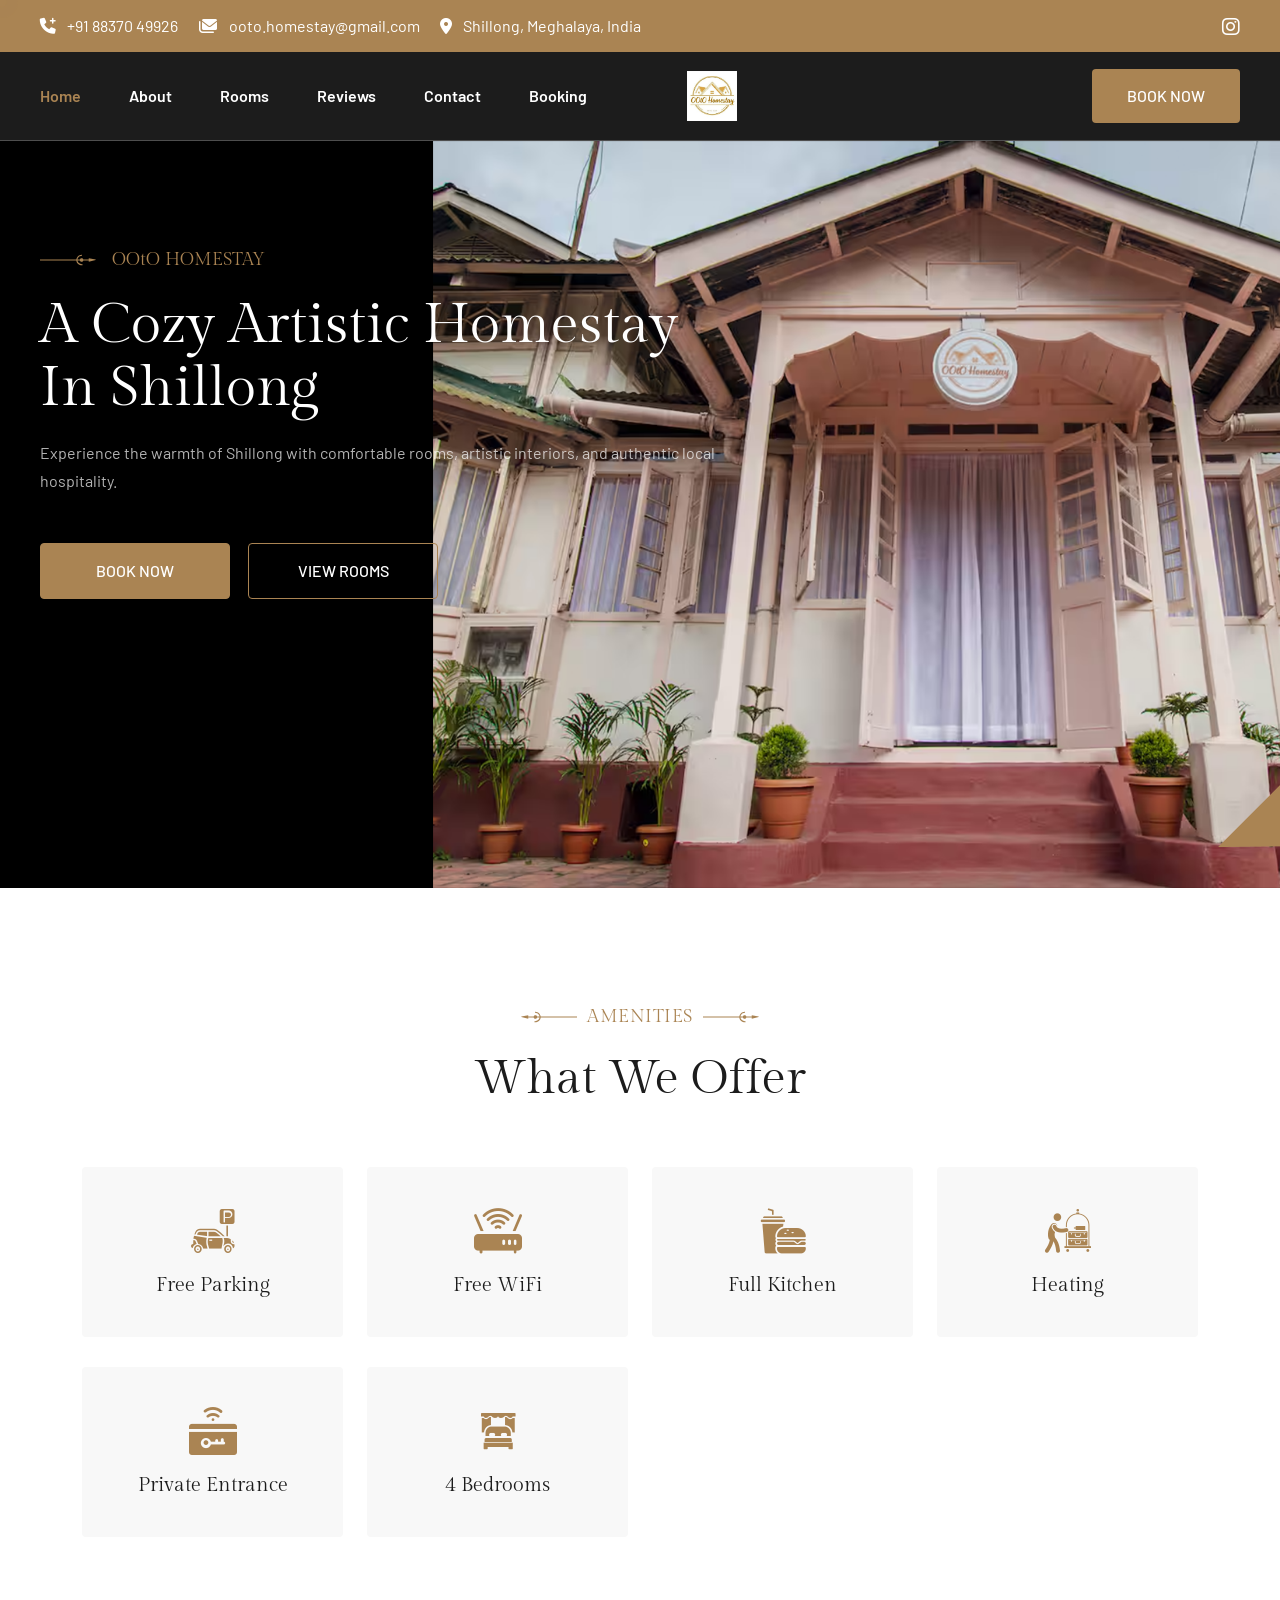
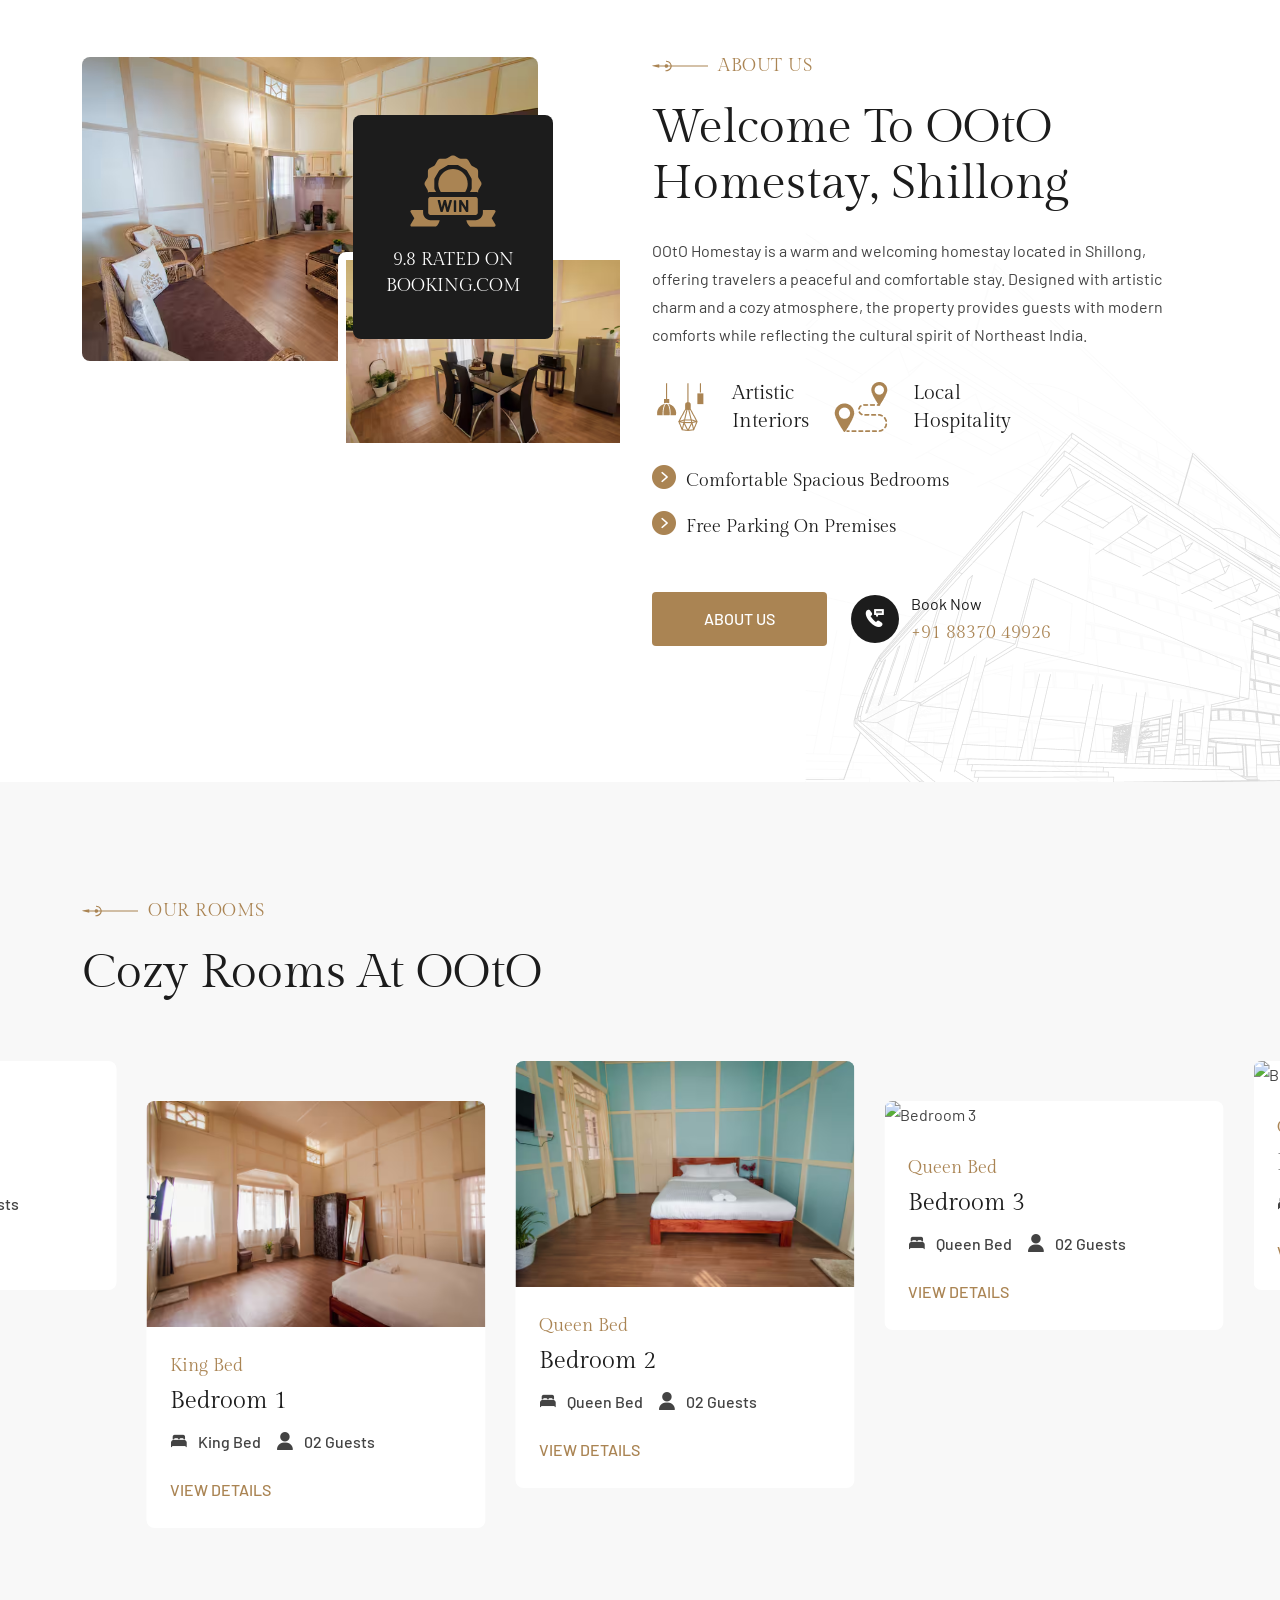
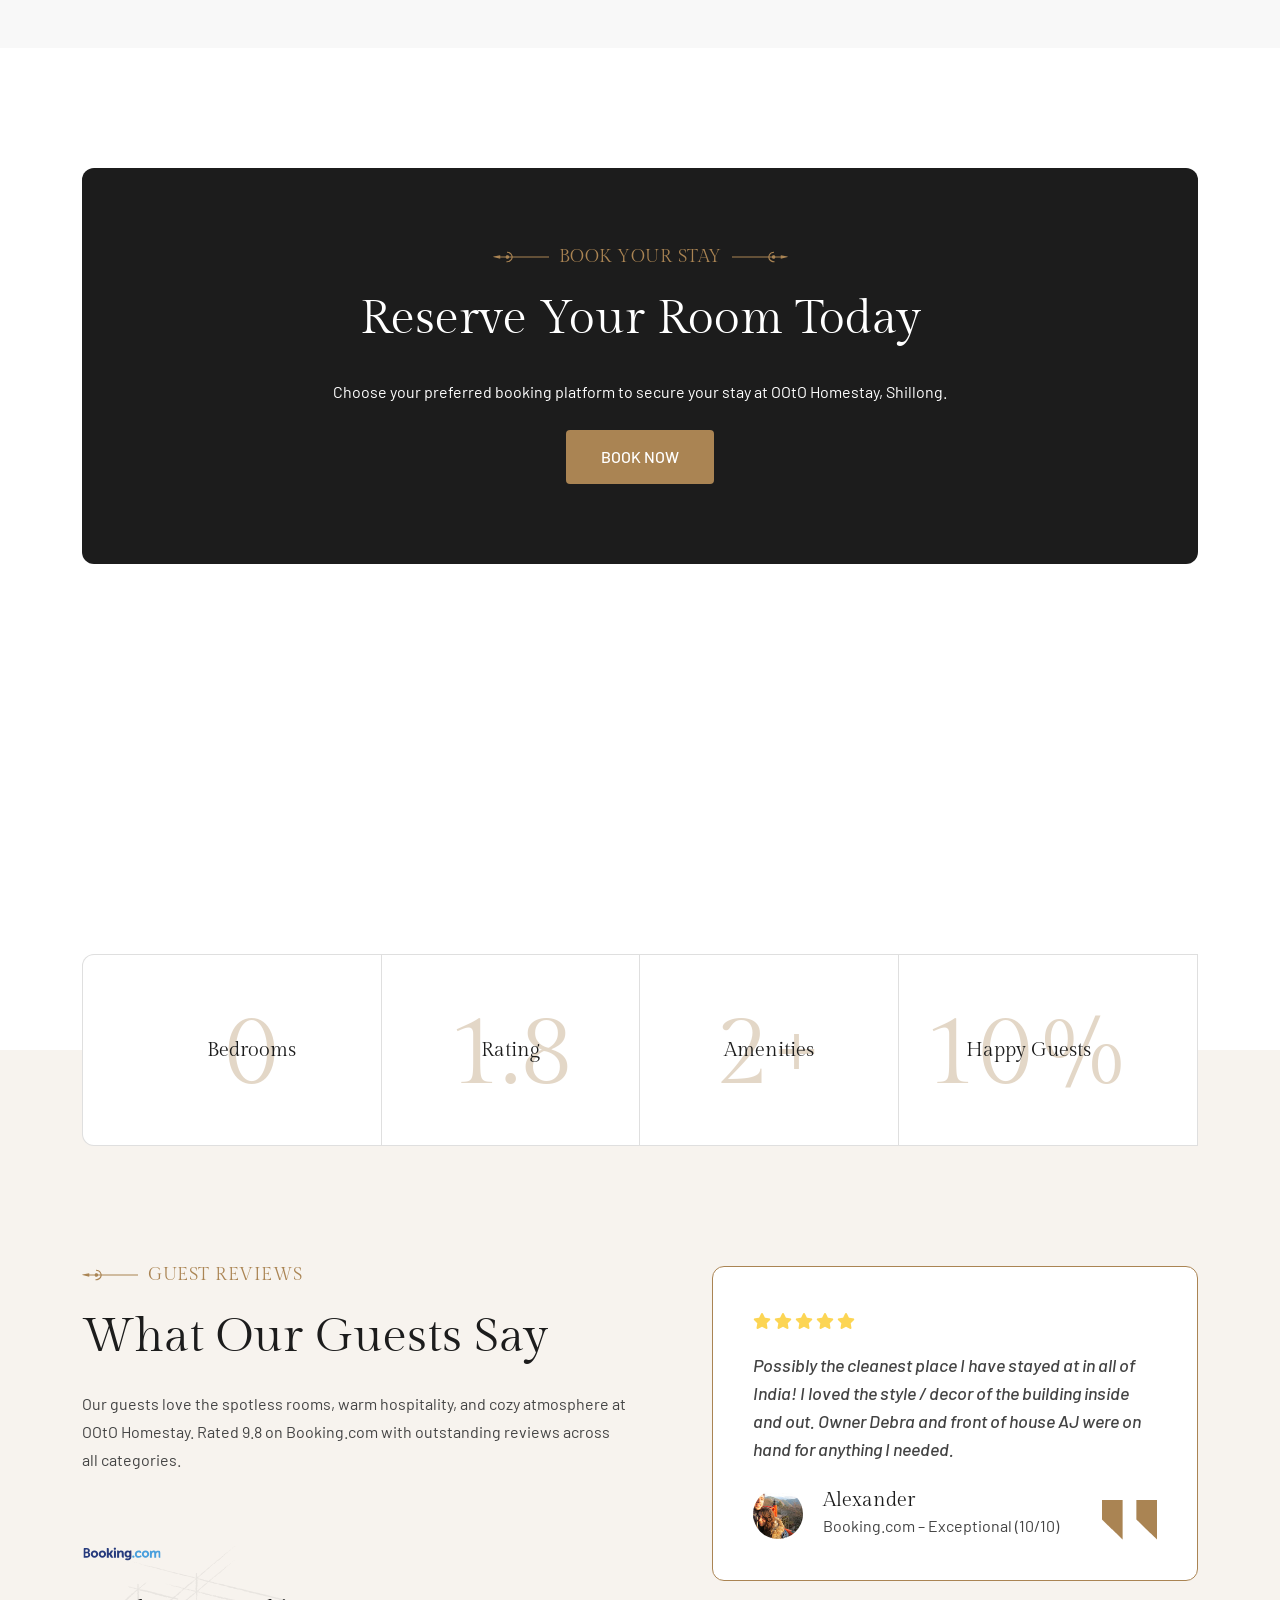
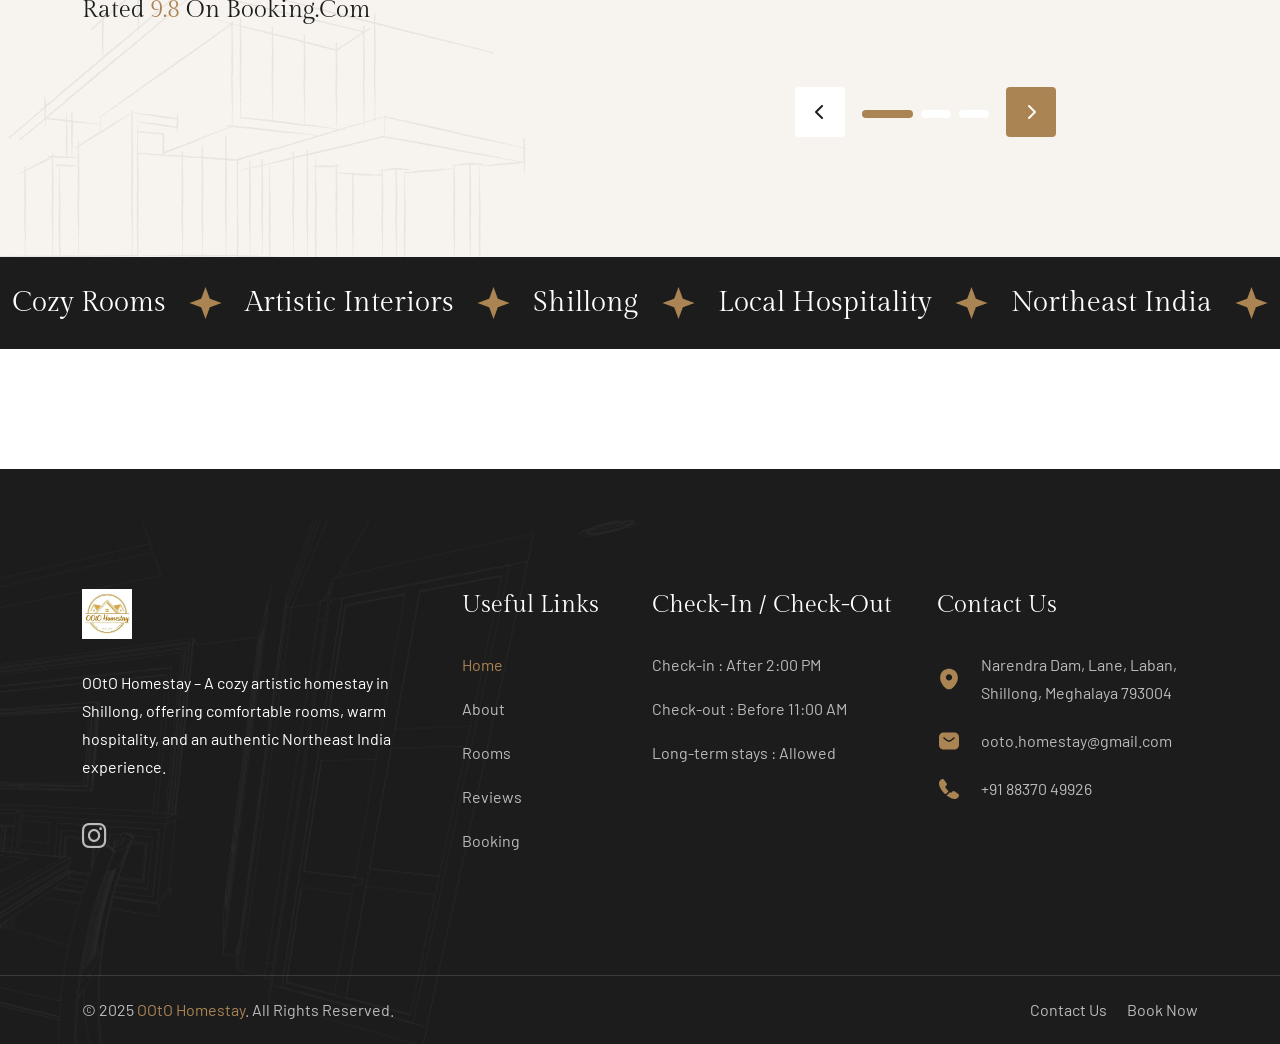
==== index.html @ 836cba4b "Initial commit: OOtO Homestay Website" ====
<!DOCTYPE html>
<html lang="en">
<!--<< Header Area >>-->

<head>
    <!-- ========== Meta Tags ========== -->
    <meta charset="UTF-8">
    <meta http-equiv="X-UA-Compatible" content="IE=edge">
    <meta name="viewport" content="width=device-width, initial-scale=1">
    <meta name="author" content="OOtO Homestay">
    <meta name="description"
        content="OOtO Homestay – A Cozy Artistic Homestay in Shillong, Meghalaya. Comfortable rooms, artistic interiors, and authentic local hospitality.">
    <!-- ======== Page title ============ -->
    <title>OOtO Homestay – A Cozy Artistic Homestay in Shillong</title>
    <!--<< Favcion >>-->
    <link rel="shortcut icon" href="assets/img/favicon.svg">
    <!--<< Bootstrap min.css >>-->
    <link rel="stylesheet" href="assets/css/bootstrap.min.css">
    <!--<< All Min Css >>-->
    <link rel="stylesheet" href="assets/css/all.min.css">
    <!--<< Animate.css >>-->
    <link rel="stylesheet" href="assets/css/animate.css">
    <!--<< Magnific Popup.css >>-->
    <link rel="stylesheet" href="assets/css/magnific-popup.css">
    <!--<< MeanMenu.css >>-->
    <link rel="stylesheet" href="assets/css/meanmenu.css">
    <!--<< Swiper Bundle.css >>-->
    <link rel="stylesheet" href="assets/css/swiper-bundle.min.css">
    <!--<< Nice Select.css >>-->
    <link rel="stylesheet" href="assets/css/nice-select.css">
    <!--<< Main.css >>-->
    <link rel="stylesheet" href="assets/css/flaticon.css">
    <!--<< Main.css >>-->
    <link rel="stylesheet" href="assets/css/main.css">
</head>

<body>

    <!-- Preloader Start -->
    <div id="preloader" class="preloader">
        <div class="animation-preloader">
            <div class="spinner">
            </div>
            <div class="txt-loading">
                <span data-text-preloader="O" class="letters-loading">
                    O
                </span>
                <span data-text-preloader="O" class="letters-loading">
                    O
                </span>
                <span data-text-preloader="t" class="letters-loading">
                    t
                </span>
                <span data-text-preloader="O" class="letters-loading">
                    O
                </span>
            </div>
            <p class="text-center">Loading</p>
        </div>
        <div class="loader">
            <div class="row">
                <div class="col-3 loader-section section-left">
                    <div class="bg"></div>
                </div>
                <div class="col-3 loader-section section-left">
                    <div class="bg"></div>
                </div>
                <div class="col-3 loader-section section-right">
                    <div class="bg"></div>
                </div>
                <div class="col-3 loader-section section-right">
                    <div class="bg"></div>
                </div>
            </div>
        </div>
    </div>

    <!-- GT Back To Top Start -->
    <button id="gt-back-top" class="gt-back-to-top show">
        <i class="fa-solid fa-chevrons-up"></i>
    </button>

    <!-- GT MouseCursor Start -->
    <div class="mouseCursor cursor-outer"></div>
    <div class="mouseCursor cursor-inner"></div>

    <!-- Offcanvas Area Start -->
    <div class="fix-area">
        <div class="offcanvas__info">
            <div class="offcanvas__wrapper">
                <div class="offcanvas__content">
                    <div class="offcanvas__top mb-5 d-flex justify-content-between align-items-center">
                        <div class="offcanvas__logo">
                            <a href="index.html">
                                <img src="assets/img/ooto/logo/ooto-logo.png" alt="OOtO Homestay" style="height:50px;">
                            </a>
                        </div>
                        <div class="offcanvas__close">
                            <button>
                                <i class="fas fa-times"></i>
                            </button>
                        </div>
                    </div>
                    <p class="text d-none d-xl-block">
                        OOtO Homestay is a warm and welcoming homestay in Shillong, offering travelers a peaceful and
                        comfortable stay with artistic charm.
                    </p>
                    <div class="mobile-menu fix mb-3"></div>
                    <div class="offcanvas__contact">
                        <h4>Contact Info</h4>
                        <ul>
                            <li class="d-flex align-items-center">
                                <div class="offcanvas__contact-icon">
                                    <i class="fal fa-map-marker-alt"></i>
                                </div>
                                <div class="offcanvas__contact-text">
                                    <a target="_blank" href="#">Shillong, Meghalaya, India</a>
                                </div>
                            </li>
                            <li class="d-flex align-items-center">
                                <div class="offcanvas__contact-icon mr-15">
                                    <i class="fal fa-envelope"></i>
                                </div>
                                <div class="offcanvas__contact-text">
                                    <a href="mailto:ooto.homestay@gmail.com"><span>ooto.homestay@gmail.com</span></a>
                                </div>
                            </li>
                            <li class="d-flex align-items-center">
                                <div class="offcanvas__contact-icon mr-15">
                                    <i class="fal fa-clock"></i>
                                </div>
                                <div class="offcanvas__contact-text">
                                    <a target="_blank" href="#">Check-in: 2 PM / Check-out: 11 AM</a>
                                </div>
                            </li>
                            <li class="d-flex align-items-center">
                                <div class="offcanvas__contact-icon mr-15">
                                    <i class="far fa-phone"></i>
                                </div>
                                <div class="offcanvas__contact-text">
                                    <a href="tel:+918837049926">+91 88370 49926</a>
                                </div>
                            </li>
                        </ul>
                        <div class="header-button mt-4">

                        </div>
                        <a href="booking.html" class="gt-theme-btn">BOOK NOW</a>
                        <div class="social-icon d-flex align-items-center">
                            <a href="https://www.instagram.com/ootohomestay" target="_blank"><i
                                    class="fa-brands fa-instagram"></i></a>
                        </div>
                    </div>
                </div>
            </div>
        </div>
    </div>
    <div class="offcanvas__overlay"></div>

    <!-- Header Section Start -->
    <header class="header-section">
        <div class="header-top-section">
            <div class="container-fluid">
                <div class="header-top-wrapper">
                    <ul>
                        <li>
                            <i class="fa-solid fa-phone-plus"></i>
                            <a href="tel:+918837049926">+91 88370 49926</a>
                        </li>
                        <li>
                            <i class="fa-solid fa-envelopes"></i>
                            <a href="mailto:ooto.homestay@gmail.com"> ooto.homestay@gmail.com</a>
                        </li>
                        <li>
                            <i class="fa-solid fa-location-dot"></i>
                            Shillong, Meghalaya, India
                        </li>
                    </ul>
                    <div class="gt-social-icon d-flex align-items-center">
                        <a href="https://www.instagram.com/ootohomestay" target="_blank"><i
                                class="fa-brands fa-instagram"></i></a>
                    </div>
                </div>
            </div>
        </div>
        <div id="header-sticky" class="header-1">
            <div class="container-fluid">
                <div class="mega-menu-wrapper">
                    <div class="header-main">
                        <div class="logo d-xl-none">
                            <a href="index.html" class="header-logo">
                                <img src="assets/img/ooto/logo/ooto-logo.png" alt="OOtO Homestay" style="height:50px;">
                            </a>
                            <a href="index.html" class="header-logo-2">
                                <img src="assets/img/ooto/logo/ooto-logo.png" alt="OOtO Homestay" style="height:50px;">
                            </a>
                        </div>
                        <div class="header-left">
                            <div class="mean__menu-wrapper">
                                <div class="main-menu">
                                    <nav id="mobile-menu">
                                        <ul>
                                            <li class="active">
                                                <a href="index.html">
                                                    Home
                                                </a>
                                            </li>
                                            <li>
                                                <a href="about.html">
                                                    About
                                                </a>
                                            </li>
                                            <li>
                                                <a href="room.html">
                                                    Rooms
                                                </a>
                                            </li>
                                            <li>
                                                <a href="reviews.html">
                                                    Reviews
                                                </a>
                                            </li>
                                            <li>
                                                <a href="contact.html">
                                                    Contact
                                                </a>
                                            </li>
                                            <li>
                                                <a href="booking.html">Booking</a>
                                            </li>
                                        </ul>
                                    </nav>
                                </div>
                            </div>
                            <div class="logo d-none d-xl-block">
                                <a href="index.html" class="header-logo">
                                    <img src="assets/img/ooto/logo/ooto-logo.png" alt="OOtO Homestay"
                                        style="height:50px;">
                                </a>
                                <a href="index.html" class="header-logo-2">
                                    <img src="assets/img/ooto/logo/ooto-logo.png" alt="OOtO Homestay"
                                        style="height:50px;">
                                </a>
                            </div>
                        </div>
                        <div class="header-right d-flex justify-content-end align-items-center">
                            <div class="hero-button">
                                <a href="booking.html" class="gt-theme-btn">BOOK NOW</a>
                            </div>
                            <div class="header__hamburger d-xl-none my-auto">
                                <div class="sidebar__toggle">
                                    <div class="header-bar">
                                        <span></span>
                                        <span></span>
                                    </div>
                                </div>
                            </div>
                        </div>
                    </div>
                </div>
            </div>
        </div>
    </header>

    <!-- GT Hero Section Start -->
    <section class="gt-hero-section gt-hero-1 fix" style="background-color: #000;">
        <div class="container-fluid">
            <div class="row g-4">
                <div class="col-xl-7">
                    <div class="gt-hero-content">
                        <span class="wow fadeInUp"><img src="assets/img/arrow-right.svg" alt="img"> OOtO HOMESTAY</span>
                        <h1 class="wow fadeInUp" data-wow-delay=".2s">
                            A Cozy Artistic Homestay in Shillong
                        </h1>
                        <p class="wow fadeInUp" data-wow-delay=".4s">
                            Experience the warmth of Shillong with comfortable rooms, artistic interiors, and authentic
                            local hospitality.
                        </p>
                        <div class="gt-hero-button wow fadeInUp" data-wow-delay=".6s">
                            <a href="booking.html" class="gt-theme-btn">BOOK NOW</a>
                            <a href="room.html" class="gt-theme-btn style-2">View Rooms</a>
                        </div>
                    </div>
                </div>
                <div class="col-xl-5">
                    <div class="gt-hero-image">
                        <img src="assets/img/ooto/exterior/exterior-2.png" alt="OOtO Homestay Exterior">
                        <div class="gt-arrow-shape">
                            <img src="assets/img/home-1/hero/arrow-shape.png" alt="img">
                        </div>
                    </div>
                </div>
            </div>
        </div>
    </section>

    <!-- GT Service Section Start -->
    <section class="gt-service-section fix section-padding fix section-padding">
        <div class="container">
            <div class="gt-section-title text-center">
                <h6 class="justify-content-center wow fadeInUp">
                    <img src="assets/img/arrow-left.svg" alt="img">
                    AMENITIES
                    <img src="assets/img/arrow-right-2.svg" alt="img">
                </h6>
                <h2 class="wow fadeInUp" data-wow-delay=".2s">
                    What We Offer
                </h2>
            </div>
            <div class="row">
                <div class="col-xxl-2 col-xl-3 col-lg-3 col-md-4 col-sm-6 wow fadeInUp">
                    <div class="service-box-items">
                        <div class="icon">
                            <i class="flaticon-free-parking"></i>
                        </div>
                        <h4>Free Parking</h4>
                    </div>
                </div>
                <div class="col-xxl-2 col-xl-3 col-lg-3 col-md-4 col-sm-6 wow fadeInUp" data-wow-delay=".2s">
                    <div class="service-box-items">
                        <div class="icon">
                            <i class="flaticon-wifi-router"></i>
                        </div>
                        <h4>Free WiFi</h4>
                    </div>
                </div>
                <div class="col-xxl-2 col-xl-3 col-lg-3 col-md-4 col-sm-6 wow fadeInUp" data-wow-delay=".4s">
                    <div class="service-box-items">
                        <div class="icon">
                            <i class="flaticon-fast-food"></i>
                        </div>
                        <h4>Full Kitchen</h4>
                    </div>
                </div>
                <div class="col-xxl-2 col-xl-3 col-lg-3 col-md-4 col-sm-6 wow fadeInUp" data-wow-delay=".6s">
                    <div class="service-box-items">
                        <div class="icon">
                            <i class="flaticon-hotel-service"></i>
                        </div>
                        <h4>Heating</h4>
                    </div>
                </div>
                <div class="col-xxl-2 col-xl-3 col-lg-3 col-md-4 col-sm-6 wow fadeInUp" data-wow-delay=".8s">
                    <div class="service-box-items">
                        <div class="icon">
                            <i class="flaticon-key-card"></i>
                        </div>
                        <h4>Private Entrance</h4>
                    </div>
                </div>
                <div class="col-xxl-2 col-xl-3 col-lg-3 col-md-4 col-sm-6 wow fadeInUp" data-wow-delay="1s">
                    <div class="service-box-items">
                        <div class="icon">
                            <i class="flaticon-suite"></i>
                        </div>
                        <h4>4 Bedrooms</h4>
                    </div>
                </div>
            </div>
        </div>
    </section>

    <!-- GT About Section Start -->
    <section class="gt-about-section fix section-padding pt-0">
        <div class="gt-right-shape">
            <img src="assets/img/home-1/about/right-shape.png" alt="img">
        </div>
        <div class="container">
            <div class="gt-about-wrapper">
                <div class="row g-4">
                    <div class="col-lg-6">
                        <div class="gt-about-image-items">
                            <div class="gt-about-image wow fadeInUp" data-wow-delay=".2s">
                                <img src="assets/img/ooto/living-room/bfa314f7-fc7d-419e-a478-43acafbab07f.avif"
                                    alt="OOtO Homestay Living Room" class="wow fadeInUp" data-wow-delay=".2s">
                                <div class="gt-about-image-2 wow fadeInUp" data-wow-delay=".4s">
                                    <img src="assets/img/ooto/dining/1ef1df35-b5b5-48d5-a986-9cc67367b95c.avif"
                                        alt="OOtO Dining Area">
                                </div>
                            </div>
                            <div class="gt-award-box wow fadeInUp" data-wow-delay=".6s">
                                <div class="gt-icon">
                                    <img src="assets/img/home-1/about/award.svg" alt="img">
                                </div>
                                <h4>9.8 RATED ON BOOKING.COM</h4>
                            </div>
                        </div>
                    </div>
                    <div class="col-lg-6">
                        <div class="gt-about-content">
                            <div class="gt-section-title mb-0">
                                <h6 class="wow fadeInUp">
                                    <img src="assets/img/arrow-left.svg" alt="img">
                                    ABOUT US
                                </h6>
                                <h2 class="wow fadeInUp" data-wow-delay=".2s">
                                    Welcome to OOtO Homestay, Shillong
                                </h2>
                            </div>
                            <p class="gt-about-text wow fadeInUp" data-wow-delay=".4s">
                                OOtO Homestay is a warm and welcoming homestay located in Shillong, offering travelers a
                                peaceful and comfortable stay. Designed with artistic charm and a cozy atmosphere, the
                                property provides guests with modern comforts while reflecting the cultural spirit of
                                Northeast India.
                            </p>
                            <ul class="gt-icon-list wow fadeInUp" data-wow-delay=".6s">
                                <li>
                                    <img src="assets/img/home-1/about/icon-1.png" alt="img">
                                    <span>Artistic <br> Interiors</span>
                                </li>
                                <li>
                                    <img src="assets/img/home-1/about/icon-2.png" alt="img">
                                    <span>Local <br> Hospitality</span>
                                </li>
                            </ul>
                            <ul class="gt-list wow fadeInUp" data-wow-delay=".8s">
                                <li>
                                    <i class="flaticon-arrow-right"></i>
                                    Comfortable Spacious Bedrooms
                                </li>
                                <li>
                                    <i class="flaticon-arrow-right"></i>
                                    Free Parking On Premises
                                </li>
                            </ul>
                            <div class="gt-about-button wow fadeInUp" data-wow-delay="1s">
                                <a href="about.html" class="gt-theme-btn">ABOUT US</a>
                                <div class="gt-call-icon">
                                    <div class="gt-call">
                                        <i class="flaticon-phone"></i>
                                    </div>
                                    <div class="gt-content">
                                        <span>Book Now</span>
                                        <a href="tel:+918837049926">+91 88370 49926</a>
                                    </div>
                                </div>
                            </div>
                        </div>
                    </div>
                </div>
            </div>
        </div>
    </section>

    <!-- GT Room Section Start -->
    <section class="gt-room-section fix section-padding section-bg">
        <div class="container">
            <div class="gt-section-title-area">
                <div class="gt-section-title">
                    <h6 class="wow fadeInUp">
                        <img src="assets/img/arrow-left.svg" alt="img">
                        OUR ROOMS
                    </h6>
                    <h2 class="wow fadeInUp" data-wow-delay=".2s">
                        Cozy Rooms at OOtO
                    </h2>
                </div>
            </div>
        </div>
        <div class="gt-room-wrapper">
            <div class="swiper gt-room-slider">
                <div class="swiper-wrapper">
                    <div class="swiper-slide">
                        <div class="gt-room-box-items style-margin">
                            <div class="gt-thumb">
                                <img src="assets/img/ooto/bedroom-1/main.avif" alt="Bedroom 1">
                                <img src="assets/img/ooto/bedroom-1/main.avif" alt="Bedroom 1">
                            </div>
                            <div class="gt-content">
                                <a href="room.html" class="gt-post-cat">King Bed</a>
                                <h3><a href="room.html">Bedroom 1</a></h3>
                                <ul class="gt-list">
                                    <li>
                                        <i class="flaticon-bed-1"></i>
                                        King Bed
                                    </li>
                                    <li>
                                        <i class="flaticon-user"></i>
                                        02 Guests
                                    </li>
                                </ul>
                                <a href="room.html" class="gt-link-btn">VIEW DETAILS</a>
                            </div>
                        </div>
                    </div>
                    <div class="swiper-slide">
                        <div class="gt-room-box-items">
                            <div class="gt-thumb">
                                <img src="assets/img/ooto/bedroom-2/main.avif" alt="Bedroom 2">
                                <img src="assets/img/ooto/bedroom-2/main.avif" alt="Bedroom 2">
                            </div>
                            <div class="gt-content">
                                <a href="room.html" class="gt-post-cat">Queen Bed</a>
                                <h3><a href="room.html">Bedroom 2</a></h3>
                                <ul class="gt-list">
                                    <li>
                                        <i class="flaticon-bed-1"></i>
                                        Queen Bed
                                    </li>
                                    <li>
                                        <i class="flaticon-user"></i>
                                        02 Guests
                                    </li>
                                </ul>
                                <a href="room.html" class="gt-link-btn">VIEW DETAILS</a>
                            </div>
                        </div>
                    </div>
                    <div class="swiper-slide">
                        <div class="gt-room-box-items style-margin">
                            <div class="gt-thumb">
                                <img src="assets/img/ooto/bedroom-3/Main.avif" alt="Bedroom 3">
                                <img src="assets/img/ooto/bedroom-3/Main.avif" alt="Bedroom 3">
                            </div>
                            <div class="gt-content">
                                <a href="room.html" class="gt-post-cat">Queen Bed</a>
                                <h3><a href="room.html">Bedroom 3</a></h3>
                                <ul class="gt-list">
                                    <li>
                                        <i class="flaticon-bed-1"></i>
                                        Queen Bed
                                    </li>
                                    <li>
                                        <i class="flaticon-user"></i>
                                        02 Guests
                                    </li>
                                </ul>
                                <a href="room.html" class="gt-link-btn">VIEW DETAILS</a>
                            </div>
                        </div>
                    </div>
                    <div class="swiper-slide">
                        <div class="gt-room-box-items">
                            <div class="gt-thumb">
                                <img src="assets/img/ooto/bedroom-4/Main.avif" alt="Bedroom 4">
                                <img src="assets/img/ooto/bedroom-4/Main.avif" alt="Bedroom 4">
                            </div>
                            <div class="gt-content">
                                <a href="room.html" class="gt-post-cat">Queen Bed</a>
                                <h3><a href="room.html">Bedroom 4</a></h3>
                                <ul class="gt-list">
                                    <li>
                                        <i class="flaticon-bed-1"></i>
                                        Queen Bed
                                    </li>
                                    <li>
                                        <i class="flaticon-user"></i>
                                        02 Guests
                                    </li>
                                </ul>
                                <a href="room.html" class="gt-link-btn">VIEW DETAILS</a>
                            </div>
                        </div>
                    </div>
                </div>
            </div>
        </div>
    </section>

    <!-- GT Booking Reserve Section Start -->
    <section class="gt-booking-reserve-section fix section-padding pb-0">
        <div class="container">
            <div class="gt-booking-reserve-wrapper">
                <div class="gt-section-title text-center">
                    <h6 class="justify-content-center wow fadeInUp">
                        <img src="assets/img/arrow-left.svg" alt="img">
                        BOOK YOUR STAY
                        <img src="assets/img/arrow-right-2.svg" alt="img">
                    </h6>
                    <h2 class="text-white wow fadeInUp" data-wow-delay=".2s">
                        Reserve Your Room Today
                    </h2>
                </div>
                <div class="row justify-content-center">
                    <div class="col-xl-8 text-center">
                        <p class="text-white mb-4 wow fadeInUp" data-wow-delay=".4s">Choose your preferred booking
                            platform to secure your stay at OOtO Homestay, Shillong.</p>
                        <div class="gt-hero-button wow fadeInUp" data-wow-delay=".6s">
                            <a href="booking.html" class="gt-theme-btn">BOOK NOW</a>
                        </div>
                    </div>
                </div>
            </div>
        </div>
        <div class="gt-booking-reserve-video parallaxie bg-cover"
            style="background-image: url('assets/img/ooto/exterior/exterior.png');">
            <div class="gt-video-items">
            </div>
        </div>
    </section>

    <!-- GT Counter Section Start -->
    <div class="gt-counter-section fix">
        <div class="container">
            <div class="gt-counter-wrapper">
                <div class="gt-counter">
                    <h2>
                        <span class="gt-count">4</span>
                    </h2>
                    <p>Bedrooms</p>
                </div>
                <div class="gt-counter">
                    <h2>
                        <span class="gt-count">9</span>.8
                    </h2>
                    <p>Rating</p>
                </div>
                <div class="gt-counter">
                    <h2>
                        <span class="gt-count">24</span>+
                    </h2>
                    <p>Amenities</p>
                </div>
                <div class="gt-counter border-none">
                    <h2>
                        <span class="gt-count">100</span>%
                    </h2>
                    <p>Happy Guests</p>
                </div>
            </div>
        </div>
    </div>

    <!-- GT Testimonial Section Start -->
    <section class="gt-testimonial-section section-padding fix section-bg-3">
        <div class="gt-shape">
            <img src="assets/img/home-1/testimonial/Vector-01.png" alt="img">
        </div>
        <div class="container">
            <div class="gt-testimonial-wrapper">
                <div class="row g-4">
                    <div class="col-lg-6">
                        <div class="gt-testimonial-left-content">
                            <div class="gt-section-title mb-0">
                                <h6 class="wow fadeInUp">
                                    <img src="assets/img/arrow-left.svg" alt="img">
                                    GUEST REVIEWS
                                </h6>
                                <h2 class="wow fadeInUp" data-wow-delay=".2s">
                                    What Our Guests Say
                                </h2>
                            </div>
                            <p class="gt-testimonial-text wow fadeInUp" data-wow-delay=".4s">
                                Our guests love the spotless rooms, warm hospitality, and cozy atmosphere at OOtO
                                Homestay. Rated 9.8 on Booking.com with outstanding reviews across all categories.
                            </p>
                            <div class="gt-client-info wow fadeInUp" data-wow-delay=".6s">
                                <div class="gt-client-image">
                                    <img src="assets/img/ooto/partners/booking-ar21.svg" alt="Booking.com"
                                        style="height:40px;">
                                </div>
                                <h3>Rated <span>9.8</span> on Booking.com</h3>
                            </div>
                        </div>
                    </div>
                    <div class="col-lg-6">
                        <div class="swiper gt-testimonial-slider">
                            <div class="swiper-wrapper">
                                <div class="swiper-slide">
                                    <div class="gt-testimonial-box">
                                        <div class="quote-icon">
                                            <img src="assets/img/home-1/testimonial/quote-01.png" alt="img">
                                        </div>
                                        <div class="star">
                                            <i class="fa-solid fa-star"></i>
                                            <i class="fa-solid fa-star"></i>
                                            <i class="fa-solid fa-star"></i>
                                            <i class="fa-solid fa-star"></i>
                                            <i class="fa-solid fa-star"></i>
                                        </div>
                                        <p class="gt-testi-text">
                                            Possibly the cleanest place I have stayed at in all of India! I loved the
                                            style / decor of the building inside and out. Owner Debra and front of house
                                            AJ were on hand for anything I needed.
                                        </p>
                                        <div class="gt-client-info">
                                            <div class="gt-client-image">
                                                <img src="assets/img/ooto/reviews/Alexender.jpg" alt="Alexander"
                                                    style="width:50px;height:50px;border-radius:50%;object-fit:cover;">
                                            </div>
                                            <div class="gt-client-content">
                                                <h4>Alexander</h4>
                                                <p>Booking.com – Exceptional (10/10)</p>
                                            </div>
                                        </div>
                                    </div>
                                </div>
                                <div class="swiper-slide">
                                    <div class="gt-testimonial-box">
                                        <div class="quote-icon">
                                            <img src="assets/img/home-1/testimonial/quote-01.png" alt="img">
                                        </div>
                                        <div class="star">
                                            <i class="fa-solid fa-star"></i>
                                            <i class="fa-solid fa-star"></i>
                                            <i class="fa-solid fa-star"></i>
                                            <i class="fa-solid fa-star"></i>
                                            <i class="fa-solid fa-star"></i>
                                        </div>
                                        <p class="gt-testi-text">
                                            OoTo Homestay is a charming stay that feels like a home away from home! The
                                            rooms look exactly like they look in pictures and they are squeaky clean.
                                            Debra, the amazing host, makes the stay as comfortable as possible. Will
                                            highly recommend this place to everyone.
                                        </p>
                                        <div class="gt-client-info">
                                            <div class="gt-client-image">
                                                <img src="assets/img/ooto/reviews/Sweta.png" alt="Sweta"
                                                    style="width:50px;height:50px;border-radius:50%;object-fit:cover;">
                                            </div>
                                            <div class="gt-client-content">
                                                <h4>Sweta</h4>
                                                <p>Google Review – 5 Stars</p>
                                            </div>
                                        </div>
                                    </div>
                                </div>
                                <div class="swiper-slide">
                                    <div class="gt-testimonial-box">
                                        <div class="quote-icon">
                                            <img src="assets/img/home-1/testimonial/quote-01.png" alt="img">
                                        </div>
                                        <div class="star">
                                            <i class="fa-solid fa-star"></i>
                                            <i class="fa-solid fa-star"></i>
                                            <i class="fa-solid fa-star"></i>
                                            <i class="fa-solid fa-star"></i>
                                            <i class="fa-solid fa-star"></i>
                                        </div>
                                        <p class="gt-testi-text">
                                            I had a fantastic stay! The room was spotless, the staff were friendly, and
                                            the cleanliness was top-notch. This immaculate place is definitely a worth
                                            visiting.
                                        </p>
                                        <div class="gt-client-info">
                                            <div class="gt-client-image">
                                                <img src="assets/img/ooto/reviews/Prateek.jpg" alt="Pratik"
                                                    style="width:50px;height:50px;border-radius:50%;object-fit:cover;">
                                            </div>
                                            <div class="gt-client-content">
                                                <h4>Pratik</h4>
                                                <p>Booking.com – Exceptional (10/10)</p>
                                            </div>
                                        </div>
                                    </div>
                                </div>
                            </div>
                        </div>
                        <div class="array-button-2 justify-content-center">
                            <button class="array-prev"><i class="fa-solid fa-chevron-left"></i></button>
                            <div class="swiper-dot1">
                                <div class="dot"></div>
                            </div>
                            <button class="array-next"><i class="fa-solid fa-chevron-right"></i></button>
                        </div>
                    </div>
                </div>
            </div>
        </div>
    </section>

    <!-- Marquee Section -->
    <div class="marquee-section fix section-padding pt-0">
        <div class="marquee">
            <div class="marquee-group">
                <div class="text">Cozy Rooms</div>
                <div class="text">
                    <img src="assets/img/home-1/star.png" alt="img">
                </div>
                <div class="text">Artistic Interiors</div>
                <div class="text">
                    <img src="assets/img/home-1/star.png" alt="img">
                </div>
                <div class="text">Shillong</div>
                <div class="text">
                    <img src="assets/img/home-1/star.png" alt="img">
                </div>
                <div class="text">Local Hospitality</div>
                <div class="text">
                    <img src="assets/img/home-1/star.png" alt="img">
                </div>
                <div class="text">Northeast India</div>
                <div class="text">
                    <img src="assets/img/home-1/star.png" alt="img">
                </div>
            </div>
            <div class="marquee-group">
                <div class="text">Cozy Rooms</div>
                <div class="text">
                    <img src="assets/img/home-1/star.png" alt="img">
                </div>
                <div class="text">Artistic Interiors</div>
                <div class="text">
                    <img src="assets/img/home-1/star.png" alt="img">
                </div>
                <div class="text">Shillong</div>
                <div class="text">
                    <img src="assets/img/home-1/star.png" alt="img">
                </div>
                <div class="text">Local Hospitality</div>
                <div class="text">
                    <img src="assets/img/home-1/star.png" alt="img">
                </div>
                <div class="text">Northeast India</div>
                <div class="text">
                    <img src="assets/img/home-1/star.png" alt="img">
                </div>
            </div>
            <div class="marquee-group">
                <div class="text">Cozy Rooms</div>
                <div class="text">
                    <img src="assets/img/home-1/star.png" alt="img">
                </div>
                <div class="text">Artistic Interiors</div>
                <div class="text">
                    <img src="assets/img/home-1/star.png" alt="img">
                </div>
                <div class="text">Shillong</div>
                <div class="text">
                    <img src="assets/img/home-1/star.png" alt="img">
                </div>
                <div class="text">Local Hospitality</div>
                <div class="text">
                    <img src="assets/img/home-1/star.png" alt="img">
                </div>
                <div class="text">Northeast India</div>
                <div class="text">
                    <img src="assets/img/home-1/star.png" alt="img">
                </div>
            </div>
        </div>
    </div>


    <!-- GT Footer Section Start -->
    <footer class="gt-footer-section fix bg-cover"
        style="background-image: url('assets/img/home-1/footer/footer-img.jpg');">
        <div class="container">
            <div class="gt-footer-widget-wrapper">
                <div class="row">
                    <div class="col-xl-4 col-lg-6 col-md-12 wow fadeInUp" data-wow-delay=".2s">
                        <div class="gt-footer-widget-items">
                            <div class="gt-widget-head">
                                <a href="index.html" class="gt-footer-logo">
                                    <img src="assets/img/ooto/logo/ooto-logo.png" alt="OOtO Homestay"
                                        style="height:50px;">
                                </a>
                            </div>
                            <div class="gt-footer-content">
                                <p class="text-white">
                                    OOtO Homestay – A cozy artistic homestay in Shillong, offering comfortable rooms,
                                    warm hospitality, and an authentic Northeast India experience.
                                </p>
                                <div class="gt-social-icon d-flex align-items-center">
                                    <a href="https://www.instagram.com/ootohomestay" target="_blank"><i
                                            class="fa-brands fa-instagram"></i></a>
                                </div>
                            </div>
                        </div>
                    </div>
                    <div class="col-xl-2 col-lg-6 col-md-6 wow fadeInUp" data-wow-delay=".4s">
                        <div class="gt-footer-widget-items">
                            <div class="gt-widget-head">
                                <h3>Useful links</h3>
                            </div>
                            <ul class="gt-list-area">
                                <li>
                                    <a href="index.html">
                                        Home
                                    </a>
                                </li>
                                <li>
                                    <a href="about.html">
                                        About
                                    </a>
                                </li>
                                <li>
                                    <a href="room.html">
                                        Rooms
                                    </a>
                                </li>
                                <li>
                                    <a href="reviews.html">
                                        Reviews
                                    </a>
                                </li>
                                <li>
                                    <a href="booking.html">
                                        Booking
                                    </a>
                                </li>
                            </ul>
                        </div>
                    </div>
                    <div class="col-xl-3 col-lg-6 col-md-6 wow fadeInUp" data-wow-delay=".6s">
                        <div class="gt-footer-widget-items">
                            <div class="gt-widget-head">
                                <h3>Check-in / Check-out</h3>
                            </div>
                            <ul class="gt-working-hour">
                                <li>
                                    Check-in : <span>After 2:00 PM</span>
                                </li>
                                <li>
                                    Check-out : <span>Before 11:00 AM</span>
                                </li>
                                <li>
                                    Long-term stays : <span>Allowed</span>
                                </li>
                            </ul>
                        </div>
                    </div>
                    <div class="col-xl-3 col-lg-6 col-md-6 wow fadeInUp" data-wow-delay=".8s">
                        <div class="gt-footer-widget-items">
                            <div class="gt-widget-head">
                                <h3>Contact Us</h3>
                            </div>
                            <ul class="gt-contact-list">
                                <li>
                                    <img src="assets/img/home-1/footer/location.svg" alt="img">
                                    <p>Narendra Dam, Lane, Laban, Shillong, Meghalaya 793004</p>
                                </li>
                                <li>
                                    <img src="assets/img/home-1/footer/email.svg" alt="img">
                                    <a href="mailto:ooto.homestay@gmail.com">ooto.homestay@gmail.com</a>
                                </li>
                                <li>
                                    <img src="assets/img/home-1/footer/call.svg" alt="img">
                                    <a href="tel:+918837049926">+91 88370 49926</a>
                                </li>
                            </ul>
                        </div>
                    </div>
                </div>
            </div>
        </div>
        <div class="footer-bottom wow fadeInUp" data-wow-delay=".3s">
            <div class="container">
                <div class="footer-wrapper d-flex align-items-center justify-content-between">
                    <p>
                        &copy; 2025 <a href="index.html">OOtO Homestay</a>. All Rights Reserved.
                    </p>
                    <ul>
                        <li>
                            <a href="contact.html">
                                Contact Us
                            </a>
                        </li>
                        <li>
                            <a href="booking.html">
                                Book Now
                            </a>
                        </li>
                    </ul>
                </div>
            </div>
        </div>
    </footer>

    <!--<< All JS Plugins >>-->
    <script src="assets/js/jquery-3.7.1.min.js"></script>
    <!--<< Viewport Js >>-->
    <script src="assets/js/viewport.jquery.js"></script>
    <!--<< Bootstrap Js >>-->
    <script src="assets/js/bootstrap.bundle.min.js"></script>
    <!--<< nice-selec Js >>-->
    <script src="assets/js/jquery.nice-select.min.js"></script>
    <!--<< Waypoints Js >>-->
    <script src="assets/js/jquery.waypoints.js"></script>
    <!--<< Counterup Js >>-->
    <script src="assets/js/jquery.counterup.min.js"></script>
    <!--<< Swiper Slider Js >>-->
    <script src="assets/js/swiper-bundle.min.js"></script>
    <!--<< MeanMenu Js >>-->
    <script src="assets/js/jquery.meanmenu.min.js"></script>
    <!--<< Parallaxie Js >>-->
    <script src="assets/js/parallaxie.js"></script>
    <!--<< Magnific Popup Js >>-->
    <script src="assets/js/jquery.magnific-popup.min.js"></script>
    <!--<< Wow Animation Js >>-->
    <script src="assets/js/wow.min.js"></script>
    <!--<< Main.js >>-->
    <script src="assets/js/main.js"></script>
</body>

</html>
---- assets/css/main.css ----
/*
Theme Name: Arlux 
Author: Gramentheme
Author URI: https://themeforest.net/user/Gramentheme/portfolio
Description: Arlux- Hotel & Resort Booking HTML Template
Service Html Template 
Version: 1.0.0
*/
/*----------------------------------------*/
/*  
    Table of Contents:

    >> 01. Mixins
    >> 02. Variables
    >> 03. Buttons
    >> 04. Typography
    >> 05. Basic End

    >> Template Section Styles:

       >> 06. About
       >> 07. Animation
       >> 08. Contact
       >> 09. CTA
       >> 10. Room
       >> 11. FAQ
       >> 12. Feature
       >> 13. Footer
       >> 14. Header
       >> 15. Helping
       >> 16. Hero
       >> 17. MeanMenu
       >> 18. News
       >> 19. Preloader
       >> 20. Section
       >> 21. Service
       >> 22. Team
       >> 23. Testimonial

/*----------------------------------------*/
@import url("https://fonts.googleapis.com/css2?family=Gilda+Display&display=swap");
@import url("https://fonts.googleapis.com/css2?family=Barlow:ital,wght@0,100;0,200;0,300;0,400;0,500;0,600;0,700;0,800;0,900;1,100;1,200;1,300;1,400;1,500;1,600;1,700;1,800;1,900&display=swap");

:root {
  --gt-body: #fff;
  --gt-black: #000;
  --gt-white: #fff;
  --gt-theme: #AA8453;
  --gt-header: #1C1C1C;
  --gt-text: #434343;
  --gt-border: #FCFCFC;
  --gt-bg: #F8F8F8;
  --gt-bg2: #F8F8F8;
  --gt-bg3: #F7F3EE;
  --gt-box-shadow: 0px 1px 14px 0px rgba(0, 0, 0, 0.13);
}

.gt-theme-btn {
  display: inline-block;
  vertical-align: middle;
  -webkit-appearance: none;
  border: none;
  outline: none !important;
  background-color: var(--gt-theme);
  color: #fff;
  font-weight: 500;
  font-family: "Barlow", sans-serif;
  padding: 19px 35px;
  transition: 500ms;
  text-transform: uppercase;
  font-size: 16px;
  line-height: 1;
  position: relative;
  overflow: hidden;
  text-align: center;
  z-index: 1;
  border-radius: 4px;
}

.gt-theme-btn::before {
  content: "";
  position: absolute;
  top: 0;
  left: -16px;
  z-index: -1;
  right: 0;
  bottom: 0;
  width: 130%;
  height: 0%;
  margin: auto;
  transform: rotate(-45deg);
  background-color: var(--gt-header);
  transition: 700ms cubic-bezier(0.52, 1.64, 0.37, 0.66);
}

.gt-theme-btn:hover::before {
  height: 550%;
}

.link-btn {
  font-size: 16px;
  font-weight: 700;
  display: inline-block;
  font-family: "Barlow", sans-serif;
  text-transform: capitalize;
  color: var(--gt-white);
  position: relative;
}

.link-btn:hover {
  color: var(--gt-theme);
}

@keyframes slideRight {
  49% {
    -webkit-transform: translateX(100%);
    transform: translateX(100%);
  }

  50% {
    opacity: 0;
    -webkit-transform: translateX(-100%);
    transform: translateX(-100%);
  }

  51% {
    opacity: 1;
  }
}

@keyframes slideUp {
  49% {
    -webkit-transform: translateY(-100%);
    transform: translateY(-100%);
  }

  50% {
    opacity: 0;
    -webkit-transform: translateY(100%);
    transform: translateY(100%);
  }

  51% {
    opacity: 1;
  }
}

/* --------------------------------------------
    Template Default Fonts & Fonts Styles
 ---------------------------------------------- */
body {
  font-family: "Barlow", sans-serif;
  font-size: 16px;
  font-weight: 400;
  line-height: 28px;
  color: var(--gt-text);
  background-color: var(--gt-white);
  padding: 0;
  margin: 0;
  overflow-x: hidden;
}

ul {
  padding: 0;
  margin: 0;
  list-style: none;
}

button {
  border: none;
  background-color: transparent;
  padding: 0;
}

input:focus {
  color: var(--gt-white);
  outline: none;
}

input {
  color: var(--gt-white);
}

h1,
h2,
h3,
h4,
h5,
h6 {
  font-family: "Gilda Display", sans-serif;
  margin: 0px;
  padding: 0;
  color: var(--gt-header);
  transition: all 0.4s ease-in-out;
  text-transform: capitalize;
}

h1 {
  font-size: 72px;
  font-weight: 400;
  line-height: 112%;
}

@media (max-width: 1399px) {
  h1 {
    font-size: 56px;
  }
}

@media (max-width: 1199px) {
  h1 {
    font-size: 75px;
  }
}

@media (max-width: 991px) {
  h1 {
    font-size: 65px;
  }
}

@media (max-width: 767px) {
  h1 {
    font-size: 55px;
  }
}

@media (max-width: 575px) {
  h1 {
    font-size: 43px;
  }
}

@media (max-width: 470px) {
  h1 {
    font-size: 32px;
  }
}

h2 {
  font-size: 48px;
  font-weight: 400;
  line-height: 117%;
}

@media (max-width: 767px) {
  h2 {
    font-size: 45px;
  }
}

@media (max-width: 575px) {
  h2 {
    font-size: 40px;
  }
}

h3 {
  font-size: 24px;
  font-weight: 400;
  line-height: 134%;
}

@media (max-width: 575px) {
  h3 {
    font-size: 20px;
  }
}

h4 {
  font-size: 18px;
  font-weight: 400;
}

h5 {
  font-size: 18px;
  font-weight: 700;
}

h6 {
  font-size: 16px;
  font-weight: 700;
}

a {
  text-decoration: none;
  outline: none !important;
  cursor: pointer;
  color: var(--gt-header);
  transition: all 0.4s ease-in-out;
}

p {
  margin: 0px;
  transition: all 0.4s ease-in-out;
}

span {
  margin: 0px;
}

.gt-about-wrapper {
  margin-bottom: 15px;
}

.gt-about-wrapper .gt-about-image-items {
  position: relative;
}

.gt-about-wrapper .gt-about-image-items .gt-about-image {
  max-width: 456px;
  position: relative;
}

@media (max-width: 1199px) {
  .gt-about-wrapper .gt-about-image-items .gt-about-image {
    max-width: 1000px;
  }
}

.gt-about-wrapper .gt-about-image-items .gt-about-image img {
  width: 100%;
  height: 100%;
  border-radius: 8px;
}

.gt-about-wrapper .gt-about-image-items .gt-about-image .gt-about-image-2 {
  max-width: 327px;
  position: absolute;
  right: -180px;
  bottom: -90px;
}

@media (max-width: 1399px) {
  .gt-about-wrapper .gt-about-image-items .gt-about-image .gt-about-image-2 {
    right: -90px;
    max-width: 290px;
  }
}

@media (max-width: 1199px) {
  .gt-about-wrapper .gt-about-image-items .gt-about-image .gt-about-image-2 {
    bottom: 0;
    right: 0;
  }
}

@media (max-width: 575px) {
  .gt-about-wrapper .gt-about-image-items .gt-about-image .gt-about-image-2 {
    max-width: 200px;
  }
}

.gt-about-wrapper .gt-about-image-items .gt-about-image .gt-about-image-2 img {
  border: 8px solid var(--gt-white);
}

.gt-about-wrapper .gt-about-image-items .gt-award-box {
  padding: 40px 22px;
  background-color: #1C1C1C;
  max-width: 200px;
  text-align: center;
  border-radius: 8px;
  position: absolute;
  top: 19%;
  right: 75px;
}

@media (max-width: 1199px) {
  .gt-about-wrapper .gt-about-image-items .gt-award-box {
    display: none;
  }
}

.gt-about-wrapper .gt-about-image-items .gt-award-box .gt-icon {
  margin-bottom: 20px;
}

.gt-about-wrapper .gt-about-image-items .gt-award-box h4 {
  color: var(--gt-white);
  line-height: 145%;
}

.gt-about-wrapper .gt-about-content .gt-about-text {
  margin-top: 25px;
}

.gt-about-wrapper .gt-about-content .gt-icon-list {
  display: flex;
  align-items: center;
  gap: 24px;
  margin-top: 30px;
}

@media (max-width: 1199px) {
  .gt-about-wrapper .gt-about-content .gt-icon-list {
    flex-wrap: wrap;
    gap: 18px;
  }
}

.gt-about-wrapper .gt-about-content .gt-icon-list li {
  display: flex;
  align-items: center;
  gap: 24px;
}

.gt-about-wrapper .gt-about-content .gt-icon-list li span {
  font-size: 20px;
  font-weight: 400;
  color: var(--gt-header);
  font-family: "Gilda Display", sans-serif;
}

.gt-about-wrapper .gt-about-content .gt-list {
  margin-top: 30px;
}

.gt-about-wrapper .gt-about-content .gt-list li {
  font-size: 18px;
  font-weight: 400;
  color: var(--gt-header);
  font-family: "Gilda Display", sans-serif;
  display: flex;
  align-items: center;
  gap: 10px;
}

.gt-about-wrapper .gt-about-content .gt-list li:not(:last-child) {
  margin-bottom: 15px;
}

.gt-about-wrapper .gt-about-content .gt-list li i {
  color: var(--gt-theme);
  font-size: 24px;
}

.gt-about-wrapper .gt-about-content .gt-about-button {
  display: flex;
  align-items: center;
  gap: 24px;
  margin-top: 48px;
}

@media (max-width: 1199px) {
  .gt-about-wrapper .gt-about-content .gt-about-button {
    flex-wrap: wrap;
    gap: 18px;
    margin-top: 30px;
  }
}

.gt-about-wrapper .gt-about-content .gt-about-button .gt-theme-btn {
  min-width: 175px;
}

.gt-about-wrapper .gt-about-content .gt-about-button .gt-call-icon {
  display: flex;
  align-items: center;
  gap: 12px;
}

.gt-about-wrapper .gt-about-content .gt-about-button .gt-call-icon .gt-call {
  width: 48px;
  height: 48px;
  line-height: 52px;
  text-align: center;
  border-radius: 50%;
  background-color: #1C1C1C;
  font-size: 24px;
  color: var(--gt-white);
}

.gt-about-wrapper .gt-about-content .gt-about-button .gt-call-icon .gt-content span {
  font-size: 16px;
  font-weight: 400;
  color: var(--gt-header);
  display: block;
}

.gt-about-wrapper .gt-about-content .gt-about-button .gt-call-icon .gt-content a {
  font-size: 18px;
  color: var(--gt-theme);
  font-family: "Gilda Display", sans-serif;
}

.gt-about-section {
  position: relative;
}

.gt-about-section .gt-right-shape {
  position: absolute;
  bottom: 0;
  right: 0;
  opacity: 0.2;
  z-index: -1;
}

.gt-about-section-2 {
  position: relative;
}

.gt-about-section-2 .gt-about-shape {
  position: absolute;
  bottom: 0;
  left: 0;
}

.gt-about-wrapper-2 {
  margin-bottom: 30px;
}

@media (max-width: 1199px) {
  .gt-about-wrapper-2 {
    margin-bottom: 0;
  }
}

.gt-about-wrapper-2 .gt-about-left-content .gt-about-box-items {
  margin-top: 40px;
}

.gt-about-wrapper-2 .gt-about-left-content .gt-about-box-items .gt-about-images {
  position: relative;
}

.gt-about-wrapper-2 .gt-about-left-content .gt-about-box-items .gt-about-images img {
  width: 100%;
  height: 100%;
  border-radius: 8px;
}

.gt-about-wrapper-2 .gt-about-left-content .gt-about-box-items .gt-about-images .title-box {
  border-radius: 0px 0px 8px 8px;
  background: var(--gt-header);
  padding: 10px;
  color: var(--gt-white);
  width: 100%;
  display: block;
  text-align: center;
  position: absolute;
  bottom: 0;
  left: 0;
  right: 0;
}

.gt-about-wrapper-2 .gt-about-left-content .gt-about-box-items .gt-about-images .title-box img {
  width: initial;
  margin-right: 10px;
}

.gt-about-wrapper-2 .gt-about-left-content .gt-about-box-items .about-content-icon {
  margin-left: 30px;
}

@media (max-width: 1199px) {
  .gt-about-wrapper-2 .gt-about-left-content .gt-about-box-items .about-content-icon {
    margin-left: 0;
  }
}

.gt-about-wrapper-2 .gt-about-left-content .gt-about-box-items .about-content-icon .gt-icon-box {
  display: flex;
  gap: 25px;
  border-bottom: 1px solid rgba(77, 77, 77, 0.24);
  padding-bottom: 25px;
  margin-top: 25px;
}

.gt-about-wrapper-2 .gt-about-left-content .gt-about-box-items .about-content-icon .gt-icon-box.style-2 {
  border: none;
}

.gt-about-wrapper-2 .gt-about-left-content .gt-about-box-items .about-content-icon .gt-icon-box .icon i {
  color: var(--gt-theme);
  font-size: 64px;
}

.gt-about-wrapper-2 .gt-about-left-content .gt-about-box-items .about-content-icon .gt-theme-btn {
  margin-top: 10px;
}

.gt-about-wrapper-2 .gt-about-right-image .gt-about-image {
  position: relative;
  z-index: 9;
}

.gt-about-wrapper-2 .gt-about-right-image .gt-about-image::before {
  position: absolute;
  top: 0;
  left: 0;
  right: 0;
  bottom: 0;
  width: 100%;
  height: 100%;
  content: "";
  border: 3px solid var(--gt-theme);
  top: 30px;
  left: 30px;
  z-index: -1;
}

@media (max-width: 1199px) {
  .gt-about-wrapper-2 .gt-about-right-image .gt-about-image::before {
    display: none;
  }
}

.gt-about-wrapper-2 .gt-about-right-image .gt-about-image img {
  width: 100%;
  height: 100%;
  border-radius: 8px;
  margin-right: 30px;
}

@media (max-width: 1199px) {
  .gt-about-wrapper-2 .gt-about-right-image .gt-about-image img {
    margin-right: 0;
  }
}

.gt-about-wrapper-2 .gt-about-right-image .gt-about-image .gt-counter-box {
  padding: 40px 22px;
  background-color: #1C1C1C;
  max-width: 200px;
  text-align: center;
  border-radius: 4px;
  position: absolute;
  bottom: 16px;
  left: 16px;
}

.gt-about-wrapper-2 .gt-about-right-image .gt-about-image .gt-counter-box h2 {
  color: var(--gt-theme);
}

.gt-about-wrapper-2 .gt-about-right-image .gt-about-image .gt-counter-box h4 {
  color: var(--gt-white);
  line-height: 145%;
}

.gt-about-wrapper-3 .gt-about-images-item {
  position: relative;
}

.gt-about-wrapper-3 .gt-about-images-item .gt-about-image {
  max-width: 370px;
}

@media (max-width: 1199px) {
  .gt-about-wrapper-3 .gt-about-images-item .gt-about-image {
    max-width: 600px;
  }

  .gt-about-wrapper-3 .gt-about-images-item .gt-about-image img {
    width: 100%;
    height: 100%;
  }
}

@media (max-width: 767px) {
  .gt-about-wrapper-3 .gt-about-images-item .gt-about-image {
    height: 400px;
  }

  .gt-about-wrapper-3 .gt-about-images-item .gt-about-image img {
    object-fit: cover;
  }
}

.gt-about-wrapper-3 .gt-about-images-item .gt-about-image img {
  border-radius: 16px;
}

.gt-about-wrapper-3 .gt-about-images-item .gt-about-image .gt-about-image-2 {
  max-width: 440px;
  position: absolute;
  bottom: 40px;
  left: 215px;
}

@media (max-width: 1399px) {
  .gt-about-wrapper-3 .gt-about-images-item .gt-about-image .gt-about-image-2 {
    left: 120px;
  }
}

@media (max-width: 1199px) {
  .gt-about-wrapper-3 .gt-about-images-item .gt-about-image .gt-about-image-2 {
    left: initial;
    right: 0;
    bottom: 0;
    max-width: 200px;
  }

  .gt-about-wrapper-3 .gt-about-images-item .gt-about-image .gt-about-image-2 img {
    width: 100%;
    height: 100%;
  }
}

.gt-about-wrapper-3 .gt-about-images-item .about-video {
  position: absolute;
  top: 35%;
  left: 58%;
  transform: translate(-50%, -50%);
  width: 190px;
  height: 190px;
  border-radius: 50%;
  background-color: #1C1C1C;
  text-align: center;
  line-height: 190px;
}

.gt-about-wrapper-3 .gt-about-images-item .about-video .video-btn {
  width: 70px;
  height: 70px;
  line-height: 70px;
  text-align: center;
  display: inline-block;
  background-color: var(--gt-theme);
  border-radius: 50%;
  color: var(--gt-white);
  z-index: 99;
  position: relative;
}

.gt-about-wrapper-3 .gt-about-images-item .about-video .video-btn.ripple::before,
.gt-about-wrapper-3 .gt-about-images-item .about-video .video-btn.ripple::after {
  width: 70px;
  height: 70px;
}

.gt-about-wrapper-3 .gt-about-images-item .about-video .text-circle {
  position: absolute;
  top: 0;
  left: 24px;
}

.gt-about-wrapper-3 .gt-about-content {
  margin-left: 60px;
}

@media (max-width: 1199px) {
  .gt-about-wrapper-3 .gt-about-content {
    margin-left: 0;
  }
}

.gt-about-wrapper-3 .gt-about-content .gt-about-text {
  margin-top: 25px;
}

.gt-about-wrapper-3 .gt-about-content .gt-icon-items {
  margin-top: 30px;
  display: flex;
  align-items: center;
  gap: 30px;
  border-radius: 4px;
  border: 1.2px solid rgba(155, 155, 155, 0.32);
  padding: 0 20px;
}

@media (max-width: 1199px) {
  .gt-about-wrapper-3 .gt-about-content .gt-icon-items {
    flex-wrap: wrap;
    gap: 20px;
  }
}

.gt-about-wrapper-3 .gt-about-content .gt-icon-items li {
  display: flex;
  align-items: center;
  gap: 24px;
  height: 120px;
}

.gt-about-wrapper-3 .gt-about-content .gt-icon-items li:not(:last-child) {
  border-right: 1.2px solid rgba(155, 155, 155, 0.32);
  padding-right: 10px;
}

@media (max-width: 1199px) {
  .gt-about-wrapper-3 .gt-about-content .gt-icon-items li:not(:last-child) {
    border-right: none;
    padding-right: 0;
  }
}

.gt-about-wrapper-3 .gt-about-content .gt-icon-items li .icon i {
  font-size: 56px;
  color: var(--gt-theme);
}

.gt-about-wrapper-3 .gt-about-content .gt-icon-items li .content {
  max-width: 180px;
}

.gt-about-wrapper-3 .gt-about-content .gt-icon-items li .content h4 {
  font-size: 20px;
}

.gt-about-wrapper-3 .gt-about-content .gt-about-list {
  margin-top: 25px;
}

.gt-about-wrapper-3 .gt-about-content .gt-about-list li {
  font-size: 18px;
  font-weight: 400;
  color: var(--gt-header);
  font-family: "Gilda Display", sans-serif;
}

.gt-about-wrapper-3 .gt-about-content .gt-about-list li i {
  color: var(--gt-theme);
  margin-right: 8px;
}

.gt-about-wrapper-3 .gt-about-content .gt-about-list li:not(:last-child) {
  margin-bottom: 20px;
}

.gt-about-section-3 {
  position: relative;
  z-index: 9;
}

.gt-about-section-3 .right-shape {
  position: absolute;
  bottom: 0;
  right: 0;
  z-index: -1;
}

@-webkit-keyframes rippleOne {
  70% {
    -webkit-box-shadow: 0 0 0 40px rgba(244, 68, 56, 0);
    box-shadow: 0 0 0 40px rgba(244, 68, 56, 0);
  }

  100% {
    -webkit-box-shadow: 0 0 0 0 rgba(244, 68, 56, 0);
    box-shadow: 0 0 0 0 rgba(244, 68, 56, 0);
  }
}

@keyframes rippleOne {
  70% {
    -webkit-box-shadow: 0 0 0 40px rgba(244, 68, 56, 0);
    box-shadow: 0 0 0 40px rgba(244, 68, 56, 0);
  }

  100% {
    -webkit-box-shadow: 0 0 0 0 rgba(244, 68, 56, 0);
    box-shadow: 0 0 0 0 rgba(244, 68, 56, 0);
  }
}

@keyframes cir36 {
  100% {
    transform: rotate(360deg);
  }
}

@keyframes rounded {
  50% {
    transform: rotate(15deg);
  }
}

@keyframes up-down {
  0% {
    transform: translateY(10px);
  }

  100% {
    transform: translateY(-10px);
  }
}

@-webkit-keyframes spinner {
  to {
    -webkit-transform: rotateZ(360deg);
    transform: rotateZ(360deg);
  }
}

@keyframes spinner {
  to {
    -webkit-transform: rotateZ(360deg);
    transform: rotateZ(360deg);
  }
}

@-webkit-keyframes letters-loading {

  0%,
  75%,
  100% {
    opacity: 0;
    transform: rotateY(-90deg);
  }

  25%,
  50% {
    opacity: 1;
    transform: rotateY(0deg);
  }
}

@keyframes letters-loading {

  0%,
  75%,
  100% {
    opacity: 0;
    transform: rotateY(-90deg);
  }

  25%,
  50% {
    opacity: 1;
    transform: rotateY(0deg);
  }
}

@keyframes loaderspin {
  0% {
    transform: translate(-50%, -50%) rotate(0deg);
  }

  100% {
    transform: translate(-50%, -50%) rotate(360deg);
  }
}

@keyframes tpswing {
  0% {
    -webkit-transform: rotate(20deg);
    -ms-transform: rotate(20deg);
    transform: rotate(20deg);
  }

  100% {
    -webkit-transform: rotate(0deg);
    -ms-transform: rotate(0deg);
    transform: rotate(0deg);
  }
}

@keyframes width {
  0% {
    width: 0%;
  }

  100% {
    width: 100%;
  }
}

@-webkit-keyframes width {
  0% {
    width: 0%;
  }

  100% {
    width: 100%;
  }
}

@-webkit-keyframes loaderspin {
  0% {
    transform: translate(-50%, -50%) rotate(0deg);
  }

  100% {
    transform: translate(-50%, -50%) rotate(360deg);
  }
}

@keyframes loaderpulse {
  0% {
    transform: scale(1);
  }

  100% {
    transform: scale(1.2);
  }
}

@keyframes rounded {
  50% {
    transform: rotate(20deg);
  }
}

@keyframes cir36 {
  100% {
    transform: rotate(360deg);
  }
}

.float-bob-y {
  -webkit-animation-name: float-bob-y;
  animation-name: float-bob-y;
  -webkit-animation-duration: 3s;
  animation-duration: 3s;
  -webkit-animation-iteration-count: infinite;
  animation-iteration-count: infinite;
  -webkit-animation-timing-function: linear;
  animation-timing-function: linear;
}

@-webkit-keyframes float-bob-y {
  0% {
    -webkit-transform: translateY(-30px);
    transform: translateY(-30px);
  }

  50% {
    -webkit-transform: translateY(-10px);
    transform: translateY(-10px);
  }

  100% {
    -webkit-transform: translateY(-30px);
    transform: translateY(-30px);
  }
}

@keyframes float-bob-y {
  0% {
    -webkit-transform: translateY(-30px);
    transform: translateY(-30px);
  }

  50% {
    -webkit-transform: translateY(-10px);
    transform: translateY(-10px);
  }

  100% {
    -webkit-transform: translateY(-30px);
    transform: translateY(-30px);
  }
}

.float-bob-x {
  -webkit-animation-name: float-bob-x;
  animation-name: float-bob-x;
  -webkit-animation-duration: 3s;
  animation-duration: 3s;
  -webkit-animation-iteration-count: infinite;
  animation-iteration-count: infinite;
  -webkit-animation-timing-function: linear;
  animation-timing-function: linear;
}

@-webkit-keyframes float-bob-x {
  0% {
    -webkit-transform: translateX(0px);
    transform: translateX(30px);
  }

  50% {
    -webkit-transform: translateX(10px);
    transform: translateX(10px);
  }

  100% {
    -webkit-transform: translateX(30px);
    transform: translateX(30px);
  }
}

@keyframes float-bob-x {
  0% {
    -webkit-transform: translateX(30px);
    transform: translateX(30px);
  }

  50% {
    -webkit-transform: translateX(10px);
    transform: translateX(10px);
  }

  100% {
    -webkit-transform: translateX(30px);
    transform: translateX(30px);
  }
}

@keyframes bounce-x {
  0% {
    -webkit-transform: translateX(0);
    transform: translateX(0);
  }

  50% {
    -webkit-transform: translateX(30px);
    transform: translateX(30px);
  }

  100% {
    -webkit-transform: translateX(0);
    transform: translateX(0);
  }
}

.bounce-x {
  -webkit-animation: bounce-x 7s infinite linear;
  animation: bounce-x 7s infinite linear;
}

@keyframes criss-cross-left {
  0% {
    left: -20px;
  }

  50% {
    left: 50%;
    width: 20px;
    height: 20px;
  }

  100% {
    left: 50%;
    width: 375px;
    height: 375px;
  }
}

@keyframes criss-cross-right {
  0% {
    right: -20px;
  }

  50% {
    right: 50%;
    width: 20px;
    height: 20px;
  }

  100% {
    right: 50%;
    width: 375px;
    height: 375px;
  }
}

@keyframes rotated2 {
  0% {
    transform: rotate(0);
  }

  100% {
    transform: rotate(-360deg);
  }
}

@keyframes wave {
  0% {
    transform: translateX(0);
  }

  50% {
    transform: translateX(-25%);
  }

  100% {
    transform: translateX(-50%);
  }
}

@keyframes zoom {
  0% {
    transform: scale(0.5);
  }

  50% {
    transform: scale(1);
  }

  100% {
    transform: scale(0.5);
  }
}

@keyframes translateY2 {
  0% {
    -webkit-transform: translateY(-30px);
    -moz-transform: translateY(-30px);
    -ms-transform: translateY(-30px);
    -o-transform: translateY(-30px);
    transform: translateY(-30px);
  }

  100% {
    -webkit-transform: translateY(20px);
    -moz-transform: translateY(20px);
    -ms-transform: translateY(20px);
    -o-transform: translateY(20px);
    transform: translateY(20px);
  }
}

@keyframes translateX2 {
  0% {
    -webkit-transform: translateX(-30px);
    -moz-transform: translateX(-30px);
    -ms-transform: translateX(-30px);
    -o-transform: translateX(-30px);
    transform: translateX(-30px);
  }

  100% {
    -webkit-transform: translatXY(20px);
    -moz-transform: translateX(20px);
    -ms-transform: translateX(20px);
    -o-transform: translateX(20px);
    transform: translateX(20px);
  }
}

@keyframes moving {
  0% {
    transform: translatey(0px);
  }

  20% {
    transform: translateX(-50px);
  }

  50% {
    transform: translatey(-40px);
  }

  100% {
    transform: translatey(0px);
  }
}

/*img-animation**********************/
.img-custom-anim-right {
  animation: img-anim-right 1.3s forwards cubic-bezier(0.645, 0.045, 0.355, 1) 0.4s;
  opacity: 0;
}

@keyframes img-anim-right {
  0% {
    transform: translateX(5%);
    clip-path: inset(0 0 0 100%);
    opacity: 0;
  }

  100% {
    transform: translateX(0);
    clip-path: inset(0 0 0 0);
    opacity: 1;
  }
}

.img-custom-anim-left {
  animation: img-anim-left 1.3s forwards cubic-bezier(0.645, 0.045, 0.355, 1) 0.4s;
  opacity: 0;
}

@keyframes img-anim-left {
  0% {
    transform: translateX(-5%);
    clip-path: inset(0 100% 0 0);
    opacity: 0;
  }

  100% {
    transform: translateX(0);
    clip-path: inset(0 0 0 0);
    opacity: 1;
  }
}

.img-custom-anim-top {
  animation: img-anim-top 1.3s forwards cubic-bezier(0.645, 0.045, 0.355, 1);
  opacity: 0;
}

@keyframes img-anim-top {
  0% {
    transform: translateY(-5%);
    clip-path: inset(0 0 100% 0);
    opacity: 0;
  }

  100% {
    transform: translateY(0);
    clip-path: inset(0 0 0 0);
    opacity: 1;
  }
}

@keyframes animate-positive {
  0% {
    width: 0;
  }
}

@keyframes scale {
  0% {
    top: -1000px;
    -webkit-transform: scale(1);
    transform: scale(1);
    opacity: 0;
  }

  100% {
    opacity: 1;
    -webkit-transform: scale(1);
    transform: scale(1);
  }
}

.animation-infinite {
  animation: ShapeAnim 50s linear infinite;
  height: 30px;
  width: 100%;
  background-repeat: repeat;
  overflow: hidden;
}

@keyframes ShapeAnim {
  0% {
    background-position: top left;
  }

  100% {
    background-position: top left 3000px;
  }
}

.splt-txt .whitespace {
  width: 8px;
}

.splt-txt.animated .char {
  -webkit-animation: fadeIn 0.4s cubic-bezier(0.3, 0, 0.7, 1) both;
  animation: fadeIn 0.4s cubic-bezier(0.3, 0, 0.7, 1) both;
  -webkit-animation-delay: calc(30ms * var(--char-index));
  animation-delay: calc(30ms * var(--char-index));
}

.splt-txt-bounce .whitespace {
  width: 20px;
}

@media (max-width: 991px) {
  .splt-txt-bounce .whitespace {
    width: 10px;
  }
}

.splt-txt-bounce.animated .char {
  -webkit-animation: bounceIn 0.4s cubic-bezier(0.3, 0, 0.7, 1) both;
  animation: bounceIn 0.4s cubic-bezier(0.3, 0, 0.7, 1) both;
  -webkit-animation-delay: calc(30ms * var(--char-index));
  animation-delay: calc(30ms * var(--char-index));
}

.gt-booking-reserve-wrapper {
  padding: 80px;
  border-radius: 12px;
  background-color: #1C1C1C;
  position: relative;
  z-index: 99;
}

.gt-booking-reserve-wrapper.style-2 {
  padding: 48px;
  margin-top: -100px;
}

.gt-booking-reserve-wrapper.style-2 h4 {
  text-align: center;
  margin-top: 50px;
}

@media (max-width: 1199px) {
  .gt-booking-reserve-wrapper {
    padding: 60px;
  }
}

@media (max-width: 991px) {
  .gt-booking-reserve-wrapper {
    padding: 50px;
  }
}

@media (max-width: 767px) {
  .gt-booking-reserve-wrapper {
    padding: 40px;
  }
}

@media (max-width: 575px) {
  .gt-booking-reserve-wrapper {
    padding: 30px;
  }
}

.gt-booking-reserve-wrapper .form-clt {
  margin-top: 30px;
}

.gt-booking-reserve-wrapper .form-clt span {
  font-size: 18px;
  font-weight: 400;
  display: inline-block;
  font-family: "Gilda Display", sans-serif;
  color: var(--gt-white);
  margin-bottom: 10px;
}

.gt-booking-reserve-wrapper .form-clt input {
  border: none;
  width: 100%;
  background: transparent;
  border-bottom: 1px solid #4D4D4D;
  padding-bottom: 12px;
  color-scheme: dark;
}

.gt-booking-reserve-wrapper .form-clt input::placeholder {
  color: var(--gt-white);
}

.gt-booking-reserve-wrapper .form-clt .form .single-select {
  border: none;
  background-color: transparent;
  border-bottom: 1px solid #4D4D4D;
  border-radius: 0;
  padding: 0;
  padding-bottom: 19px;
  line-height: initial;
  height: initial;
}

.gt-booking-reserve-wrapper .form-clt .form .single-select span {
  margin-bottom: 0;
}

.gt-booking-reserve-wrapper .form-clt .form .single-select .list {
  width: 100%;
}

.gt-booking-reserve-wrapper .form-clt .form .single-select::after {
  width: 8px;
  height: 8px;
  top: 33%;
  border-bottom: 2px solid #fff;
  border-right: 2px solid #fff;
}

.gt-booking-reserve-wrapper .form-clt .gt-theme-btn::before {
  width: 82%;
}

.gt-booking-reserve-wrapper .form-clt .gt-theme-btn:hover {
  color: var(--gt-header);
}

.gt-booking-reserve-wrapper .form-clt .gt-theme-btn:hover::before {
  height: 2000%;
  background-color: var(--gt-white);
}

.gt-booking-reserve-video {
  margin-top: -200px;
}

.gt-booking-reserve-video .gt-video-items {
  padding: 390px 0 200px;
}

.gt-booking-reserve-video .video-btn {
  display: block;
  width: 88px;
  height: 88px;
  line-height: 88px;
  text-align: center;
  border-radius: 50%;
  background-color: var(--gt-theme);
  color: var(--gt-white);
  text-align: center;
  position: relative;
  margin: 0 auto;
  font-size: 22px;
}

.gt-booking-reserve-video .video-btn::before {
  position: absolute;
  top: 50%;
  left: 50%;
  transform: translate(-50%, -50%);
  content: "";
  width: 120px;
  height: 120px;
  border-radius: 50%;
  border-radius: 77px;
  border: 2px solid var(--gt-white);
  background: rgba(183, 142, 90, 0.33);
}

.gt-booking-reserve-section {
  position: relative;
}

.gt-booking-reserve-section .gt-car-shape {
  position: absolute;
  left: 0;
  top: 17%;
  z-index: -1;
}

.gt-contact-wrapper .gt-contact-left-items {
  margin-right: 40px;
}

@media (max-width: 1199px) {
  .gt-contact-wrapper .gt-contact-left-items {
    margin-right: 0;
  }
}

.gt-contact-wrapper .gt-contact-left-items .gt-section-title h2 {
  font-size: 40px;
}

.gt-contact-wrapper .gt-contact-left-items .gt-contact-list {
  margin-top: 50px;
}

.gt-contact-wrapper .gt-contact-left-items .gt-contact-list li {
  border-radius: 8px;
  background-color: var(--gt-bg);
  display: flex;
  align-items: center;
  gap: 20px;
  margin-top: 30px;
  padding: 32px;
}

@media (max-width: 1399px) {
  .gt-contact-wrapper .gt-contact-left-items .gt-contact-list li {
    display: grid;
  }
}

.gt-contact-wrapper .gt-contact-left-items .gt-contact-list li .icon {
  border-radius: 4px;
  background-color: var(--gt-theme);
  display: inline-block;
  max-width: 64px;
  width: 100%;
  height: 64px;
  line-height: 75px;
  text-align: center;
}

.gt-contact-wrapper .gt-contact-left-items .gt-contact-list li .icon i {
  font-size: 32px;
  color: var(--gt-white);
}

.gt-contact-wrapper .gt-contact-left-items .gt-contact-list li h4 {
  font-family: "Barlow", sans-serif;
  margin-top: 5px;
  font-weight: 500;
}

.gt-contact-wrapper .gt-contact-right-items {
  border-radius: 8px;
  background-color: var(--gt-bg);
  padding: 43px;
}

@media (max-width: 767px) {
  .gt-contact-wrapper .gt-contact-right-items {
    padding: 30px;
  }
}

.gt-contact-wrapper .gt-contact-right-items h2 {
  font-size: 40px;
  margin-bottom: 10px;
}

.gt-contact-wrapper .gt-contact-right-items .contact-form-box {
  margin-top: 30px;
}

.gt-contact-wrapper .gt-contact-right-items .contact-form-box h4 {
  margin-bottom: 10px;
}

.gt-contact-wrapper .gt-contact-right-items .contact-form-box .form-clt input,
.gt-contact-wrapper .gt-contact-right-items .contact-form-box .form-clt textarea {
  border-radius: 4px;
  border: none;
  background: var(--gt-white);
  line-height: 1;
  padding: 20px 25px;
  width: 100%;
  text-transform: capitalize;
  color: var(--gt-text);
}

.gt-contact-wrapper .gt-contact-right-items .contact-form-box .form-clt textarea {
  padding-bottom: 110px;
}

.googpemap-2 iframe {
  width: 100%;
  height: 716px;
}

.gt-instagram-image {
  position: relative;
  overflow: hidden;
  margin-top: 30px;
  border-radius: 8px 8px 0px 0px;
}

.gt-instagram-image::before {
  content: "";
  position: absolute;
  top: 0;
  left: 30px;
  top: 30px;
  bottom: 0px;
  right: 0;
  background: rgba(29, 29, 29, 0.6);
  transition: -webkit-transform 0.4s ease;
  transition: transform 0.4s ease;
  transition: transform 0.4s ease, -webkit-transform 0.4s ease;
  transform-origin: top right;
  -webkit-transform: scale(1, 0);
  transform: scale(1, 0);
  width: calc(100% - 60px);
  height: calc(100% - 60px);
  z-index: 9;
  border-radius: 8px 8px 0px 0px;
}

.gt-instagram-image img {
  width: 100%;
  height: 100%;
  transform: scale(1.02);
  transition: all 1.5s ease-out;
  border-radius: 8px 8px 0px 0px;
}

.gt-instagram-image .gt-icon {
  display: inline-block;
  position: absolute;
  top: -100px;
  left: 50%;
  transform: translate(-50%, -50%);
  font-size: 50px;
  color: var(--gt-white);
  transition: all 0.4s ease-in-out;
  opacity: 0;
  visibility: hidden;
  z-index: 99;
}

.gt-instagram-image:hover .gt-icon {
  top: 50%;
  opacity: 1;
  visibility: visible;
}

.gt-instagram-image:hover img {
  -webkit-transform: scale3d(1.1, 1.1, 1);
  transform: scale3d(1.1, 1.1, 1);
}

.gt-instagram-image:hover::before {
  -webkit-transform: scale(1, 1);
  transform: scale(1, 1);
  transform-origin: bottom center;
}

.gt-instagram-wrapper-2 {
  position: relative;
}

.gt-instagram-wrapper-2 .gt-instagram-text-box {
  position: absolute;
  top: 50%;
  left: 50%;
  transform: translate(-50%, -50%);
  z-index: 9;
  display: flex;
  gap: 8px;
  border-radius: 4px;
  background-color: var(--gt-white);
  font-size: 16px;
  font-weight: 500;
  color: var(--gt-header);
  padding: 16px 24px;
}

.gt-instagram-wrapper-2 .gt-instagram-text-box .icon {
  color: #C837AB;
  font-size: 24px;
}

.gt-room-wrapper {
  margin-left: -3%;
  margin-right: -10%;
}

@media (max-width: 1199px) {
  .gt-room-wrapper {
    margin-left: 0;
    margin-right: 0;
  }
}

.gt-room-wrapper .gt-room-box-items {
  margin-top: 30px;
  position: relative;
  background-color: var(--gt-white);
  border-radius: 8px;
}

.gt-room-wrapper .gt-room-box-items.style-margin {
  margin-top: 70px;
}

@media (max-width: 1199px) {
  .gt-room-wrapper .gt-room-box-items.style-margin {
    margin-top: 30px;
  }
}

.gt-room-wrapper .gt-room-box-items .gt-thumb {
  overflow: hidden;
  position: relative;
}

.gt-room-wrapper .gt-room-box-items .gt-thumb img {
  width: 100%;
  height: 100%;
  border-radius: 8px 8px 0px 0px;
  position: relative;
  display: block;
  object-fit: cover;
  -webkit-transition: all 500ms ease;
  transition: all 500ms ease;
}

.gt-room-wrapper .gt-room-box-items .gt-thumb img:first-child {
  position: absolute;
  left: 0;
  top: 0;
  right: 0;
  bottom: 0;
  z-index: 1;
  -webkit-transform: translateX(50%) scaleX(2);
  transform: translate(50%) scaleX(2);
  opacity: 0;
  -webkit-filter: blur(10px);
  filter: blur(10px);
}

.gt-room-wrapper .gt-room-box-items .gt-thumb .gt-post-box {
  border-radius: 4px;
  display: inline-block;
  background-color: var(--gt-theme);
  padding: 5px 14px;
  color: var(--gt-white);
  position: absolute;
  top: 24px;
  right: 24px;
  z-index: 9;
}

.gt-room-wrapper .gt-room-box-items .gt-content {
  padding: 24px;
}

.gt-room-wrapper .gt-room-box-items .gt-content .gt-post-cat {
  display: inline-block;
  color: var(--gt-theme);
  font-size: 18px;
  font-family: "Gilda Display", sans-serif;
  margin-bottom: 5px;
}

.gt-room-wrapper .gt-room-box-items .gt-content h3 a {
  background-position: 0 95%;
  background-repeat: no-repeat;
  background-size: 0% 2px;
  display: inline;
}

.gt-room-wrapper .gt-room-box-items .gt-content h3 a:hover {
  color: var(--gt-theme);
  background-size: 100% 2px;
  background-image: linear-gradient(180deg, var(--gt-theme) 0%, var(--gt-theme) 100%);
}

.gt-room-wrapper .gt-room-box-items .gt-content .gt-list {
  display: flex;
  align-items: center;
  gap: 20px;
  margin-top: 15px;
}

@media (max-width: 1399px) {
  .gt-room-wrapper .gt-room-box-items .gt-content .gt-list {
    flex-wrap: wrap;
    gap: 15px;
  }
}

.gt-room-wrapper .gt-room-box-items .gt-content .gt-list li {
  display: flex;
  align-items: center;
  font-weight: 500;
  line-height: 1;
  gap: 10px;
}

.gt-room-wrapper .gt-room-box-items .gt-content .gt-list li i {
  font-size: 18px;
  line-height: 1;
}

.gt-room-wrapper .gt-room-box-items .gt-content .gt-link-btn {
  display: inline-block;
  font-weight: 500;
  font-size: 16px;
  color: var(--gt-theme);
  margin-top: 24px;
}

.gt-room-wrapper .gt-room-box-items .gt-content .gt-link-btn:hover {
  text-decoration: underline;
}

.gt-room-wrapper .gt-room-box-items:hover .gt-thumb img:first-child {
  -webkit-transform: translateX(0) scaleX(1);
  transform: translate(0) scaleX(1);
  opacity: 1;
  -webkit-filter: blur(0);
  filter: blur(0);
}

.gt-room-wrapper .gt-room-box-items:hover .gt-thumb img:nth-child(2) {
  -webkit-transform: translateX(-50%) scaleX(2);
  transform: translateX(-50%) scaleX(2);
  opacity: 0;
  -webkit-filter: blur(10px);
  filter: blur(10px);
}

.gt-room-explore-wrapper {
  margin-top: 30px;
  margin-right: -90%;
}

@media (max-width: 1199px) {
  .gt-room-explore-wrapper {
    margin-right: 0;
  }
}

.gt-room-explore-wrapper .gt-room-explore-items {
  padding: 40px;
  border-radius: 12px;
}

.gt-room-explore-wrapper .gt-room-exlore-box-items {
  max-width: 410px;
  background-color: var(--gt-white);
  padding: 32px;
  border-radius: 8px;
}

.gt-room-explore-wrapper .gt-room-exlore-box-items .gt-rate-title {
  background-color: var(--gt-theme);
  color: var(--gt-white);
  padding: 13px 15px;
  margin-bottom: 20px;
  font-size: 14px;
  display: inline-block;
  line-height: 1;
  border-radius: 5px;
}

.gt-room-explore-wrapper .gt-room-exlore-box-items h3 {
  color: var(--gt-header);
  font-weight: 600;
  margin-bottom: 8px;
}

.gt-room-explore-wrapper .gt-room-exlore-box-items p {
  margin-bottom: 20px;
  font-size: 18px;
}

.gt-room-explore-wrapper .gt-room-exlore-box-items ul li {
  font-size: 16px;
}

.gt-room-explore-wrapper .gt-room-exlore-box-items ul li:not(:last-child) {
  margin-bottom: 12px;
}

.gt-room-explore-wrapper .gt-room-exlore-box-items .gt-theme-btn {
  padding: 16px 30px;
  border: 1px solid var(--gt-theme);
  background: transparent;
  color: var(--gt-header);
  margin-top: 30px;
  width: 100%;
}

.gt-room-explore-wrapper .gt-room-exlore-box-items .gt-theme-btn::before {
  background-color: var(--gt-theme);
  transform: rotate(-10deg);
  left: 0;
}

.gt-room-explore-wrapper .gt-room-exlore-box-items .gt-theme-btn:hover {
  color: var(--gt-white);
}

@media (max-width: 991px) {
  .gt-room-wrapper-3 .gt-section-title-area {
    margin-bottom: 30px;
  }
}

.gt-room-wrapper-3 .gt-room-top-items {
  border-top: 1.5px solid rgba(155, 155, 155, 0.32);
}

.gt-room-wrapper-3 .top-title {
  margin-top: 30px;
}

.gt-room-wrapper-3 .top-title a {
  color: var(--gt-white);
  font-size: 24px;
  font-family: "Gilda Display", sans-serif;
}

@media (max-width: 1399px) {
  .gt-room-wrapper-3 .top-title a {
    display: inline-block;
    text-align: center;
  }

  .gt-room-wrapper-3 .top-title a img {
    margin-top: 15px;
  }
}

.gt-room-wrapper-3 .top-title a img {
  border-radius: 100px;
  margin-left: 20px;
}

.gt-room-wrapper-3 .top-title a:hover {
  color: var(--gt-theme);
}

.room-slider-image-3 {
  margin-top: 50px;
}

.room-slider-image-3 .room-thumb {
  position: relative;
}

@media (max-width: 767px) {
  .room-slider-image-3 .room-thumb {
    height: 500px;
  }

  .room-slider-image-3 .room-thumb img {
    object-fit: cover;
  }
}

.room-slider-image-3 .room-thumb img {
  width: 100%;
  height: 100%;
  border-radius: 16px;
}

.room-slider-image-3 .room-thumb .room-content {
  position: absolute;
  bottom: 40px;
  left: 40px;
  right: 40px;
}

.room-slider-image-3 .room-thumb .room-content span {
  color: var(--gt-white);
  display: inline-block;
  padding: 4px 8px;
  background-color: var(--gt-theme);
  border-top-left-radius: 6px;
  border-top-right-radius: 6px;
}

.room-slider-image-3 .room-thumb .room-content .content {
  background-color: var(--gt-white);
  border-radius: 16px;
  padding: 16px 25px;
  display: flex;
  align-items: center;
  justify-content: space-between;
  border-top-left-radius: 0;
  border-top-right-radius: 0;
}

@media (max-width: 1399px) {
  .room-slider-image-3 .room-thumb .room-content .content {
    flex-wrap: wrap;
    gap: 20px;
  }
}

.room-slider-image-3 .room-thumb .room-content .content ul {
  display: flex;
  align-items: center;
  gap: 40px;
}

@media (max-width: 1399px) {
  .room-slider-image-3 .room-thumb .room-content .content ul {
    flex-wrap: wrap;
    gap: 20px;
  }
}

.room-slider-image-3 .room-thumb .room-content .content ul li {
  color: var(--gt-header);
  display: flex;
  align-items: center;
  gap: 8px;
}

.room-slider-image-3 .room-thumb .room-content .content ul li img {
  width: initial;
  height: initial;
}

.room-slider-image-3 .room-thumb .room-content .content .gt-theme-btn {
  background-color: transparent;
  color: var(--gt-header);
  border: 1px solid var(--gt-theme);
}

.room-slider-image-3 .room-thumb .room-content .content .gt-theme-btn::before,
.room-slider-image-3 .room-thumb .room-content .content .gt-theme-btn::after {
  background-color: var(--gt-theme);
}

.room-slider-image-3 .room-thumb .room-content .content .gt-theme-btn:hover {
  color: var(--gt-white);
}

.gt-room-details-wrapper .gt-room-items .room-image img {
  width: 100%;
  height: 100%;
  border-radius: 8px;
}

.gt-room-details-wrapper .gt-room-items .gt-room-content {
  margin-top: 20px;
}

.gt-room-details-wrapper .gt-room-items .gt-room-content h5 {
  font-size: 18px;
  font-weight: 400;
  color: var(--gt-theme);
}

.gt-room-details-wrapper .gt-room-items .gt-room-content h2 {
  font-size: 40px;
  font-weight: 500;
  margin-top: 10px;
}

.gt-room-details-wrapper .gt-room-items .gt-room-content p {
  margin-top: 5px;
  font-size: 18px;
}

.gt-room-details-wrapper .gt-room-items .gt-room-content .gt-list {
  margin-top: 20px;
}

.gt-room-details-wrapper .gt-room-items .gt-room-content .gt-list .chack-list li {
  font-size: 18px;
}

.gt-room-details-wrapper .gt-room-items .gt-room-content .gt-list .chack-list li i {
  color: var(--gt-theme);
  margin-right: 8px;
}

.gt-room-details-wrapper .gt-room-items .gt-room-content .gt-list .chack-list li:not(:last-child) {
  margin-bottom: 15px;
}

.gt-room-details-wrapper .gt-room-items .gt-room-content h3 {
  font-weight: 500;
  margin-top: 20px;
}

.gt-room-details-wrapper .gt-room-items .gt-room-content p {
  margin-top: 10px;
}

.gt-room-details-wrapper .gt-room-items .gt-room-content .chack-list {
  margin-top: 25px;
}

.gt-room-details-wrapper .gt-room-items .gt-room-content .chack-list li {
  font-size: 18px;
}

.gt-room-details-wrapper .gt-room-items .gt-room-content .chack-list li i {
  color: var(--gt-theme);
  margin-right: 8px;
}

.gt-room-details-wrapper .gt-room-items .gt-room-content .chack-list li:not(:last-child) {
  margin-bottom: 15px;
}

.gt-room-details-wrapper .gt-room-items .gt-room-content .gt-list-content {
  margin-top: 32px;
  margin-bottom: 40px;
}

.gt-room-details-wrapper .gt-room-items .gt-room-content .gt-list-content h3 {
  margin-bottom: 20px;
}

.gt-room-details-wrapper .gt-room-items .gt-room-content .gt-list-content ul li span {
  font-size: 18px;
  color: var(--gt-header);
  font-weight: 500;
  display: flex;
  align-items: center;
  gap: 10px;
  margin-bottom: 10px;
}

.gt-room-details-wrapper .gt-room-items .gt-room-content .gt-list-content ul li span i {
  color: var(--gt-theme);
}

.gt-room-details-wrapper .gt-room-items .gt-room-content .gt-list-content ul li:not(:last-child) {
  margin-bottom: 20px;
}

.gt-faq-wrapper .gt-faq-content .gt-faq-text {
  margin-top: 25px;
}

.gt-faq-wrapper .gt-faq-content .gt-faq-button {
  margin-top: 50px;
  display: flex;
  align-items: center;
  gap: 24px;
}

@media (max-width: 1199px) {
  .gt-faq-wrapper .gt-faq-content .gt-faq-button {
    flex-wrap: wrap;
    gap: 20px;
    margin-top: 30px;
  }
}

.gt-faq-wrapper .gt-faq-content .gt-faq-button .gt-theme-btn.gt-border-style {
  border: 1px solid var(--gt-theme);
  background-color: transparent;
  color: var(--gt-header);
}

.gt-faq-wrapper .gt-faq-content .gt-faq-button .gt-theme-btn.gt-border-style::before {
  background-color: var(--gt-theme);
}

.gt-faq-wrapper .gt-faq-content .gt-faq-button .gt-theme-btn.gt-border-style:hover {
  color: var(--gt-white);
}

.gt-faq-wrapper .faq-items {
  background-color: var(--gt-white);
  border-radius: 16px;
  padding: 48px;
}

@media (max-width: 1199px) {
  .gt-faq-wrapper .faq-items {
    padding: 35px;
  }
}

@media (max-width: 767px) {
  .gt-faq-wrapper .faq-items {
    padding: 30px;
  }
}

@media (max-width: 575px) {
  .gt-faq-wrapper .faq-items {
    padding: 25px;
  }
}

.gt-faq-wrapper .faq-items .accordion .accordion-item {
  border-radius: 8px;
  border: none;
  margin-bottom: 25px;
  background: #F2F2F2;
  padding: 0;
}

.gt-faq-wrapper .faq-items .accordion .accordion-item h2 button {
  font-size: 20px;
  line-height: 1;
  font-weight: 500;
  box-shadow: none;
  border-radius: 0 !important;
  padding: 24px 30px;
  font-family: "Gilda Display", sans-serif;
  color: var(--gt-header);
  border-radius: 8px !important;
  border-bottom-left-radius: 0 !important;
  border-bottom-right-radius: 0 !important;
}

.gt-faq-wrapper .faq-items .accordion .accordion-item .accordion-body {
  padding: 20px 30px;
}

.gt-faq-wrapper .faq-items .accordion .accordion-item .accordion-body p {
  color: var(--gt-text);
  font-size: 1x;
  line-height: 32px;
  font-weight: 400;
  font-size: 16px;
}

.gt-faq-wrapper .faq-items .accordion .accordion-button {
  background-color: var(--gt-theme);
  color: var(--gt-white) !important;
  border-radius: 8px;
}

.gt-faq-wrapper .faq-items .accordion .accordion-button::after {
  display: none;
}

.gt-faq-wrapper .faq-items .accordion .accordion-button::before {
  position: absolute;
  content: "\f324";
  font-family: "Font Awesome 6 Pro";
  font-weight: 700;
  transform: rotate(90deg);
  top: 13px;
  right: 22px;
  font-size: 14px;
  text-align: center;
  transition: all 0.4s ease-in-out;
  color: var(--gt-theme);
  width: 40px;
  height: 40px;
  line-height: 40px;
  text-align: center;
  border-radius: 4px;
  background-color: var(--gt-white);
}

.gt-faq-wrapper .faq-items .accordion .accordion-button.collapsed {
  background-color: transparent;
  color: var(--gt-header) !important;
}

.gt-faq-wrapper .faq-items .accordion .accordion-button.collapsed::before {
  color: var(--gt-white);
  background-color: var(--gt-theme);
  transform: rotate(0deg);
}

.gt-why-choose-us-section-2 {
  position: relative;
}

.gt-why-choose-us-section-2 .gt-choose-us-shape {
  position: absolute;
  bottom: 0;
  right: 0;
  z-index: -1;
}

@media (max-width: 991px) {
  .gt-discount-section-2 {
    background-position: 0% !important;
  }
}

.gt-why-choose-us-images {
  margin-top: 30px;
}

.gt-why-choose-us-images .gt-choose-us-image {
  position: relative;
  overflow: hidden;
  border-radius: 0px 0px 8px 8px;
}

.gt-why-choose-us-images .gt-choose-us-image img {
  width: 100%;
  height: 100%;
  border-radius: 8px;
}

.gt-why-choose-us-images .gt-choose-us-image .gt-content {
  background-color: var(--gt-header);
  position: absolute;
  bottom: 0;
  left: 0;
  right: 0;
  text-align: center;
  padding: 24px 40px;
  border-radius: 0px 0px 8px 8px;
  transform: translateY(75px);
  transition: all 0.4s ease-in-out;
}

@media (max-width: 991px) {
  .gt-why-choose-us-images .gt-choose-us-image .gt-content {
    transform: translateY(108px);
  }
}

@media (max-width: 767px) {
  .gt-why-choose-us-images .gt-choose-us-image .gt-content {
    transform: translateY(75px);
  }
}

.gt-why-choose-us-images .gt-choose-us-image .gt-content h3 {
  color: var(--gt-white);
  margin-bottom: 15px;
  line-height: 1;
}

.gt-why-choose-us-images .gt-choose-us-image .gt-content p {
  color: var(--gt-white);
}

.gt-why-choose-us-images .gt-choose-us-image:hover .gt-content {
  background-color: var(--gt-theme);
  transform: translateY(0);
}

.gt-hotel-facilities-section-2 {
  position: relative;
}

.gt-hotel-facilities-section-2 .gt-hotel-facilities-shape {
  position: absolute;
  bottom: 0;
  right: 0;
}

.gt-hotel-facilities-wrapper-2 {
  position: relative;
  margin-bottom: 25px;
}

@media (max-width: 1199px) {
  .gt-hotel-facilities-wrapper-2 {
    margin-bottom: 0;
  }
}

.gt-hotel-facilities-wrapper-2 .gt-hotel-left-images {
  max-width: 416px;
  position: relative;
}

@media (max-width: 1199px) {
  .gt-hotel-facilities-wrapper-2 .gt-hotel-left-images {
    max-width: 800px;
  }
}

.gt-hotel-facilities-wrapper-2 .gt-hotel-left-images img {
  width: 100%;
  height: 100%;
  border-radius: 16px;
}

.gt-hotel-facilities-wrapper-2 .gt-hotel-left-images .video-btn {
  width: 88px;
  height: 88px;
  line-height: 88px;
  text-align: center;
  border-radius: 50%;
  background-color: var(--gt-theme);
  color: var(--gt-white);
  text-align: center;
  margin: 0 auto;
  font-size: 22px;
  display: inline-block;
  position: absolute;
  top: 110px;
  right: -130px;
}

@media (max-width: 1199px) {
  .gt-hotel-facilities-wrapper-2 .gt-hotel-left-images .video-btn {
    right: 0;
    top: 0;
  }
}

.gt-hotel-facilities-wrapper-2 .gt-hotel-left-images .gt-counter {
  border-radius: 8px;
  background: var(--gt-header);
  padding: 40px 22px;
  position: absolute;
  left: 70px;
  bottom: -130px;
  z-index: 9;
  text-align: center;
  min-width: 210px;
}

@media (max-width: 1199px) {
  .gt-hotel-facilities-wrapper-2 .gt-hotel-left-images .gt-counter {
    left: 0;
    bottom: initial;
    top: 0;
  }
}

.gt-hotel-facilities-wrapper-2 .gt-hotel-left-images .gt-counter h2 {
  color: var(--gt-white);
  font-size: 72px;
  font-weight: 400;
}

.gt-hotel-facilities-wrapper-2 .gt-hotel-left-images .gt-counter p {
  font-size: 18px;
  font-weight: 400;
  color: var(--gt-white);
  font-family: "Gilda Display";
}

.gt-hotel-facilities-wrapper-2 .gt-hotel-left-images .gt-hotel-img {
  max-width: 383px;
  position: absolute;
  bottom: -175px;
  right: -160px;
}

@media (max-width: 1399px) {
  .gt-hotel-facilities-wrapper-2 .gt-hotel-left-images .gt-hotel-img {
    right: -90px;
  }
}

@media (max-width: 1199px) {
  .gt-hotel-facilities-wrapper-2 .gt-hotel-left-images .gt-hotel-img {
    right: 0;
    bottom: 0;
  }
}

@media (max-width: 575px) {
  .gt-hotel-facilities-wrapper-2 .gt-hotel-left-images .gt-hotel-img {
    max-width: 200px;
  }
}

.gt-hotel-facilities-wrapper-2 .gt-hotel-left-images .gt-hotel-img img {
  width: 100%;
  height: 100%;
  border-radius: 16px;
}

.gt-hotel-facilities-wrapper-2 .gt-hotel-right-content .gt-hotel-text {
  margin-top: 25px;
}

.gt-hotel-facilities-wrapper-2 .gt-hotel-right-content .gt-skill-feature-items {
  margin-top: 30px;
}

.gt-hotel-facilities-wrapper-2 .gt-hotel-right-content .gt-skill-feature-items .gt-skill-feature:not(:last-child) {
  margin-bottom: 30px;
}

.gt-hotel-facilities-wrapper-2 .gt-hotel-right-content .gt-skill-feature-items .gt-skill-feature .gt-box-title {
  font-size: 16px;
  font-weight: 500;
  font-family: "Barlow", sans-serif;
}

.gt-hotel-facilities-wrapper-2 .gt-hotel-right-content .gt-skill-feature-items .gt-skill-feature .gt-progress-value {
  margin-bottom: 10px;
  color: var(--gt-header);
  text-transform: capitalize;
}

.gt-hotel-facilities-wrapper-2 .gt-hotel-right-content .gt-skill-feature-items .gt-skill-feature .gt-progress {
  position: relative;
  height: 10px;
  background-color: var(--gt-bg);
  border-radius: 0;
  overflow: visible;
  margin-top: 15px;
}

.gt-hotel-facilities-wrapper-2 .gt-hotel-right-content .gt-skill-feature-items .gt-skill-feature .gt-progress-bar {
  background-color: var(--gt-theme);
  height: 10px;
  margin: 0;
  border-radius: inherit;
  overflow: visible;
  position: relative;
  margin-top: 0;
  border-radius: 16px 0px 0px 16px;
}

.gt-hotel-facilities-wrapper-2 .gt-hotel-right-content .gt-skill-feature-items .gt-skill-feature .gt-progress-value {
  position: absolute;
  top: -38px;
  right: -8px;
  font-size: 18px;
  font-weight: 700;
  color: var(--gt-header);
  font-family: "Gilda Display", sans-serif;
}

.gt-hotel-facilities-wrapper-2 .gt-hotel-right-content .gt-theme-btn {
  margin-top: 50px;
  background-color: var(--gt-header);
}

.gt-hotel-facilities-wrapper-2 .gt-hotel-right-content .gt-theme-btn::before {
  background-color: var(--gt-theme);
}

.gt-hotel-feature-area {
  display: flex;
  justify-content: space-between;
}

@media (max-width: 1199px) {
  .gt-hotel-feature-area {
    flex-wrap: wrap;
    gap: 30px;
  }
}

.gt-hotel-feature-area .gt-hotel-feature-items {
  display: flex;
  align-items: center;
  gap: 20px;
}

.gt-hotel-feature-area .gt-hotel-feature-items .icon i {
  font-size: 64px;
  color: var(--gt-theme);
}

.gt-enjoy-hotel-wrapper-3 {
  margin-top: 120px;
}

@media (max-width: 991px) {
  .gt-enjoy-hotel-wrapper-3 {
    margin-top: 0;
  }
}

.gt-enjoy-hotel-wrapper-3 .gt-hotel-images-items {
  position: relative;
}

.gt-enjoy-hotel-wrapper-3 .gt-hotel-images-items .gt-hotel-image {
  margin-top: 20px;
  max-width: 490px;
  margin-left: 100px;
}

@media (max-width: 991px) {
  .gt-enjoy-hotel-wrapper-3 .gt-hotel-images-items .gt-hotel-image {
    margin-left: 0;
  }
}

.gt-enjoy-hotel-wrapper-3 .gt-hotel-images-items .gt-hotel-image img {
  border-radius: 16px;
  width: 100%;
  height: 100%;
}

.gt-enjoy-hotel-wrapper-3 .gt-hotel-images-items .gt-hotel-image .gt-counter {
  border-radius: 8px;
  background: var(--gt-header);
  padding: 40px 22px;
  position: absolute;
  left: 0;
  bottom: 30px;
  z-index: 9;
  text-align: center;
  min-width: 210px;
}

.gt-enjoy-hotel-wrapper-3 .gt-hotel-images-items .gt-hotel-image .gt-counter h2 {
  color: var(--gt-white);
  font-size: 72px;
  font-weight: 400;
}

.gt-enjoy-hotel-wrapper-3 .gt-hotel-images-items .gt-hotel-image .gt-counter p {
  font-size: 18px;
  font-weight: 400;
  color: var(--gt-white);
  font-family: "Gilda Display";
}

.gt-enjoy-hotel-wrapper-3 .gt-hotel-images-items .gt-hotel-image .gt-hotel-image-2 {
  max-width: 443px;
  position: absolute;
  top: -175px;
  left: 0;
}

@media (max-width: 991px) {
  .gt-enjoy-hotel-wrapper-3 .gt-hotel-images-items .gt-hotel-image .gt-hotel-image-2 {
    top: 0;
  }
}

.gt-enjoy-hotel-wrapper-3 .gt-enjoy-hotel-content {
  margin-top: -110px;
}

@media (max-width: 991px) {
  .gt-enjoy-hotel-wrapper-3 .gt-enjoy-hotel-content {
    margin-top: 0;
  }
}

.gt-enjoy-hotel-wrapper-3 .gt-enjoy-hotel-content .gt-hotel-text {
  margin-top: 15px;
}

.gt-enjoy-hotel-wrapper-3 .gt-enjoy-hotel-content .nav {
  display: flex;
  align-items: center;
  gap: 24px;
  margin-top: 18px;
}

@media (max-width: 1199px) {
  .gt-enjoy-hotel-wrapper-3 .gt-enjoy-hotel-content .nav {
    flex-wrap: wrap;
    gap: 16px;
  }
}

.gt-enjoy-hotel-wrapper-3 .gt-enjoy-hotel-content .nav .nav-item .nav-link {
  border-radius: 4px;
  background: #F8F8F8;
  padding: 18px 16px;
  line-height: 1;
  color: var(--gt-header);
  font-weight: 500;
  font-size: 18px;
  text-align: center;
  font-family: "Gilda Display", sans-serif;
}

.gt-enjoy-hotel-wrapper-3 .gt-enjoy-hotel-content .nav .nav-item .nav-link.active {
  background-color: var(--gt-theme);
  color: var(--gt-white);
}

.gt-enjoy-hotel-wrapper-3 .gt-enjoy-hotel-content .menu-list {
  margin-top: 15px;
  max-width: 330px;
}

.gt-enjoy-hotel-wrapper-3 .gt-enjoy-hotel-content .menu-list p {
  font-size: 18px;
  font-weight: 400;
  color: var(--gt-header);
}

.gt-enjoy-hotel-wrapper-3 .gt-enjoy-hotel-content .menu-list ul {
  margin-top: 10px;
  margin-bottom: 40px;
}

.gt-enjoy-hotel-wrapper-3 .gt-enjoy-hotel-content .menu-list ul li {
  display: flex;
  align-items: center;
  gap: 50px;
  justify-content: space-between;
}

.gt-enjoy-hotel-wrapper-3 .gt-enjoy-hotel-content .menu-list ul li:not(:last-child) {
  margin-bottom: 10px;
}

.gt-enjoy-hotel-wrapper-3 .gt-enjoy-hotel-content .menu-list ul li span {
  font-size: 16px;
  font-weight: 500;
  color: var(--gt-header);
}

.gt-counter-wrapper {
  border-radius: 12px 0px 0px 12px;
  border: 1px solid rgba(155, 155, 155, 0.32);
  background: var(--gt-white);
  position: relative;
  display: flex;
  align-items: center;
  justify-content: space-between;
  text-align: center;
  padding: 0 40px;
}

@media (max-width: 991px) {
  .gt-counter-wrapper {
    flex-wrap: wrap;
    gap: 30px;
  }
}

.gt-counter-wrapper .gt-counter {
  position: relative;
  min-width: 230px;
  width: 100%;
  text-align: center;
  border-right: 1px solid rgba(155, 155, 155, 0.32);
  height: 190px;
  padding-top: 40px;
}

@media (max-width: 991px) {
  .gt-counter-wrapper .gt-counter {
    padding-top: 0;
    height: initial;
    border-right: none;
  }
}

.gt-counter-wrapper .gt-counter.border-none {
  border-right: none;
}

.gt-counter-wrapper h2 {
  font-size: 100px;
  opacity: 0.32;
  color: var(--gt-theme);
  font-weight: 400;
}

.gt-counter-wrapper p {
  font-size: 20px;
  font-weight: 400;
  font-family: "Gilda Display", sans-serif;
  color: var(--gt-header);
  position: absolute;
  top: 50%;
  left: 50%;
  transform: translate(-50%, -50%);
}

.gt-counter-section {
  position: relative;
}

.gt-counter-section::before {
  background-color: #F7F3EE;
  position: absolute;
  top: 0;
  left: 0;
  right: 0;
  bottom: 0;
  width: 100%;
  height: 100%;
  content: "";
  top: 50%;
}

.gt-counter-section.bg-white-style {
  z-index: 9;
}

.gt-counter-section.bg-white-style::before {
  display: none;
}

.gt-counter-section.bg-white-style::after {
  position: absolute;
  top: 0;
  left: 0;
  right: 0;
  bottom: 0;
  width: 100%;
  height: 100%;
  content: "";
  top: 50%;
  background-color: var(--gt-white);
  z-index: -1;
}

.marquee {
  position: relative;
  --duration: 30s;
  --gap: 0px;
  display: flex;
  overflow: hidden;
  user-select: none;
  gap: 0;
  background-color: #1C1C1C;
  padding: 30px 0;
}

.marquee .marquee-group {
  flex-shrink: 0;
  display: flex;
  align-items: center;
  justify-content: space-around;
  gap: 0;
  min-width: 100%;
  animation: scroll var(--duration) linear infinite;
}

.marquee .text {
  font-size: 28px;
  line-height: 1;
  font-weight: 400;
  text-transform: capitalize;
  margin: 0 0;
  position: relative;
  color: transparent;
  color: var(--gt-white);
  font-family: "Gilda Display", sans-serif;
}

@media (prefers-reduced-motion: reduce) {
  .marquee .marquee-group {
    animation-play-state: play;
  }
}

@keyframes scroll {
  0% {
    transform: translateX(0);
  }

  100% {
    transform: translateX(calc(-100% - var(--gap)));
  }
}

.gt-discount-wrapper .discount-left {
  margin-top: 100px;
}

@media (max-width: 1199px) {
  .gt-discount-wrapper .discount-left {
    margin-top: 0;
  }
}

.gt-discount-wrapper .discount-left .text {
  margin-top: 20px;
  color: var(--gt-white);
  opacity: 0.7;
}

.gt-discount-wrapper .discount-left .gt-theme-btn {
  margin-top: 40px;
  background-color: transparent;
  color: var(--gt-theme);
  border: 1px solid var(--gt-theme);
}

.gt-discount-wrapper .discount-left .gt-theme-btn::before,
.gt-discount-wrapper .discount-left .gt-theme-btn::after {
  background-color: var(--gt-theme);
}

.gt-discount-wrapper .discount-left .gt-theme-btn:hover {
  color: var(--gt-white);
}

.gt-discount-wrapper .discount-left.style-2 {
  text-align: right;
  margin-top: 0;
}

.gt-discount-wrapper .discount-left.style-2 .gt-theme-btn {
  background-color: var(--gt-theme);
  color: var(--gt-white);
  border: 1px solid transparent;
}

.gt-discount-wrapper .discount-left.style-2 .gt-theme-btn::before,
.gt-discount-wrapper .discount-left.style-2 .gt-theme-btn::after {
  background-color: var(--gt-header);
}

.gt-enjoy-hotel-section-3 {
  position: relative;
  z-index: 9;
}

.gt-enjoy-hotel-section-3 .right-shape {
  position: absolute;
  bottom: 0;
  right: 0;
  z-index: -1;
}

.gt-offer-content-left-3 {
  position: relative;
  z-index: 9;
}

.gt-offer-content-left-3 h2 {
  color: var(--gt-white);
  font-size: 72px;
  margin-top: 50px;
}

@media (max-width: 991px) {
  .gt-offer-content-left-3 h2 {
    font-size: 45px;
  }
}

.gt-offer-content-left-3 h2 span {
  font-size: 100px;
}

@media (max-width: 991px) {
  .gt-offer-content-left-3 h2 span {
    font-size: 45px;
  }
}

.gt-offer-content-left-3 h5 {
  font-size: 18px;
  color: var(--gt-theme);
  text-transform: uppercase;
  margin-top: 20px;
  margin-bottom: 10px;
}

.gt-offer-content-left-3 h4 {
  font-size: 56px;
  color: var(--gt-white);
  margin-bottom: 10px;
}

.gt-offer-content-left-3 p {
  color: var(--gt-white);
  opacity: 0.7;
  max-width: 528px;
}

.gt-offer-section-3 {
  position: relative;
  z-index: 9;
}

.gt-offer-section-3 .left-shape {
  position: absolute;
  top: 0;
  bottom: 0;
  left: 0;
  width: 1020px;
}

@media (max-width: 1199px) {
  .gt-offer-section-3 .left-shape {
    width: initial;
  }
}

.gt-offer-section-3 .left-shape img {
  height: 100%;
  width: 100%;
}

.gt-offer-section-3 .left-shape .video-btn {
  width: 88px;
  height: 88px;
  line-height: 88px;
  text-align: center;
  border-radius: 50%;
  background-color: var(--gt-theme);
  color: var(--gt-white);
  text-align: center;
  margin: 0 auto;
  font-size: 22px;
  display: inline-block;
  position: absolute;
  top: 50%;
  right: -30px;
  transform: translateY(-50%);
  z-index: 9;
}

@media (max-width: 1199px) {
  .gt-offer-section-3 .left-shape .video-btn {
    display: none;
  }
}

.gt-offer-section-3 .book-text {
  position: absolute;
  right: 0;
  bottom: 0;
  color: var(--gt-white);
  -webkit-text-stroke-width: 0.4px;
  -webkit-text-stroke-color: var(--gt-white);
  font-family: "Gilda Display";
  font-size: 140px;
  font-style: normal;
  font-weight: 400;
  line-height: 1;
  letter-spacing: -1.4px;
  opacity: 0.32;
  z-index: -1;
}

@media (max-width: 1199px) {
  .gt-offer-section-3 .book-text {
    display: none;
  }
}

.gt-restaurant-gallery-image {
  margin-top: 30px;
}

.gt-restaurant-gallery-image img {
  width: 100%;
  height: 100%;
  border-radius: 8px;
}

.gt-food-menu-list {
  display: flex;
  align-items: center;
  justify-content: space-between;
  border-radius: 8px;
  background-color: var(--gt-white);
  padding: 15px;
  margin-top: 30px;
  position: relative;
}

.gt-food-menu-list li {
  display: flex;
  align-items: center;
  gap: 20px;
}

.gt-food-menu-list span {
  font-size: 20px;
  font-weight: 400;
  font-family: "Gilda Display", sans-serif;
  position: absolute;
  right: 30px;
  color: var(--gt-header);
  top: 40px;
}

.gt-food-menu-section .nav {
  display: flex;
  align-items: center;
  justify-content: center;
  margin-bottom: 20px;
  margin-top: 30px;
  gap: 50px;
  border-bottom: 1.5px solid rgba(155, 155, 155, 0.32);
  padding-bottom: 40px;
}

.gt-food-menu-section .nav .nav-item .nav-link {
  font-size: 24px;
  font-weight: 400;
  font-family: "Gilda Display", sans-serif;
  color: var(--gt-header);
}

.gt-food-menu-section .nav .nav-item .nav-link img {
  margin-right: 10px;
}

.gt-food-menu-section .nav .nav-item .nav-link.active {
  color: var(--gt-theme);
  text-decoration: underline;
}

.gt-footer-widget-wrapper {
  padding: 90px 0 120px;
}

@media (max-width: 1199px) {
  .gt-footer-widget-wrapper {
    padding: 70px 0 100px;
  }
}

@media (max-width: 991px) {
  .gt-footer-widget-wrapper {
    padding: 50px 0 80px;
  }
}

.gt-footer-widget-wrapper .gt-footer-widget-items {
  margin-top: 30px;
}

.gt-footer-widget-wrapper .gt-footer-widget-items .gt-widget-head {
  margin-bottom: 30px;
}

.gt-footer-widget-wrapper .gt-footer-widget-items .gt-widget-head h3 {
  font-size: 24px;
  color: var(--gt-white);
}

.gt-footer-widget-wrapper .gt-footer-widget-items .gt-widget-head h3:hover {
  color: var(--gt-theme);
}

.gt-footer-widget-wrapper .gt-footer-widget-items .gt-footer-content .gt-social-icon {
  gap: 20px;
  margin-top: 40px;
}

.gt-footer-widget-wrapper .gt-footer-widget-items .gt-footer-content .gt-social-icon a {
  color: rgba(255, 255, 255, 0.7);
  font-size: 28px;
}

.gt-footer-widget-wrapper .gt-footer-widget-items .gt-footer-content .gt-social-icon a:hover {
  color: var(--gt-theme);
}

.gt-footer-widget-wrapper .gt-footer-widget-items .gt-list-area li:not(:last-child) {
  margin-bottom: 16px;
}

.gt-footer-widget-wrapper .gt-footer-widget-items .gt-list-area li a {
  color: rgba(255, 255, 255, 0.7);
  font-size: 16px;
}

.gt-footer-widget-wrapper .gt-footer-widget-items .gt-list-area li:hover a {
  color: var(--gt-theme);
}

.gt-footer-widget-wrapper .gt-footer-widget-items .gt-working-hour li {
  color: rgba(255, 255, 255, 0.7);
}

.gt-footer-widget-wrapper .gt-footer-widget-items .gt-working-hour li:not(:last-child) {
  margin-bottom: 16px;
}

.gt-footer-widget-wrapper .gt-footer-widget-items .gt-working-hour li:hover {
  color: var(--gt-theme);
}

.gt-footer-widget-wrapper .gt-footer-widget-items .gt-contact-list li {
  display: flex;
  gap: 20px;
  color: rgba(255, 255, 255, 0.7);
}

.gt-footer-widget-wrapper .gt-footer-widget-items .gt-contact-list li:not(:last-child) {
  margin-bottom: 20px;
}

.gt-footer-widget-wrapper .gt-footer-widget-items .gt-contact-list li a {
  color: rgba(255, 255, 255, 0.7);
}

.footer-bottom {
  position: relative;
  z-index: 9;
  z-index: 9;
  border-top: 1.5px solid rgba(155, 155, 155, 0.24);
}

.footer-bottom .footer-wrapper {
  position: relative;
  z-index: 9;
  padding: 20px 0;
}

@media (max-width: 991px) {
  .footer-bottom .footer-wrapper {
    flex-wrap: wrap;
    gap: 20px;
    justify-content: center !important;
    text-align: center;
  }
}

.footer-bottom .footer-wrapper p {
  color: rgba(255, 255, 255, 0.7);
}

.footer-bottom .footer-wrapper p a {
  color: var(--gt-theme);
}

.footer-bottom .footer-wrapper ul {
  display: flex;
  align-items: center;
  gap: 20px;
}

@media (max-width: 575px) {
  .footer-bottom .footer-wrapper ul {
    flex-wrap: wrap;
    gap: 10px;
    justify-content: center !important;
    text-align: center;
  }
}

.footer-bottom .footer-wrapper ul li a {
  color: rgba(255, 255, 255, 0.7);
  background-image: linear-gradient(var(--gt-theme), var(--gt-theme));
  background-position: 0 95%;
  background-repeat: no-repeat;
  background-size: 0% 2px;
  display: inline-block;
  transition: all 0.4s ease-in-out;
}

.footer-bottom .footer-wrapper ul li a:hover {
  background-size: 100% 1px;
  color: var(--gt-theme);
}

.gt-footer-widget-wrapper-2 {
  padding: 120px 0 120px;
}

@media (max-width: 1199px) {
  .gt-footer-widget-wrapper-2 {
    padding: 100px 0 100px;
  }
}

@media (max-width: 991px) {
  .gt-footer-widget-wrapper-2 {
    padding: 80px 0 80px;
  }
}

.gt-footer-widget-wrapper-2 .footer-left {
  border-right: 2px solid rgba(155, 155, 155, 0.24);
  padding-right: 100px;
}

@media (max-width: 1199px) {
  .gt-footer-widget-wrapper-2 .footer-left {
    padding-right: 0;
    border-right: 0;
  }
}

.gt-footer-widget-wrapper-2 .footer-left .footer-logo {
  margin-bottom: 30px;
  display: inline-block;
}

.gt-footer-widget-wrapper-2 .footer-left p {
  color: var(--gt-white);
  opacity: 0.7;
}

.gt-footer-widget-wrapper-2 .footer-left .contact-list {
  display: flex;
  align-items: center;
  gap: 48px;
  margin-top: 32px;
}

@media (max-width: 1199px) {
  .gt-footer-widget-wrapper-2 .footer-left .contact-list {
    flex-wrap: wrap;
    gap: 20px;
  }
}

.gt-footer-widget-wrapper-2 .footer-left .contact-list li {
  border-radius: 4px;
  border: 1px solid rgba(155, 155, 155, 0.32);
  background: #1C1C1C;
  font-size: 20px;
  font-weight: 500;
  padding: 10px 16px;
}

.gt-footer-widget-wrapper-2 .footer-left .contact-list li img {
  margin-right: 8px;
}

.gt-footer-widget-wrapper-2 .footer-left .contact-list li a {
  color: var(--gt-white);
  opacity: 0.7;
}

.gt-footer-widget-wrapper-2 .footer-left .footer-menu-list {
  display: flex;
  align-items: center;
  justify-content: space-between;
  margin-top: 48px;
}

@media (max-width: 1199px) {
  .gt-footer-widget-wrapper-2 .footer-left .footer-menu-list {
    flex-wrap: wrap;
    gap: 20px;
    margin-top: 30px;
    justify-content: start;
  }
}

.gt-footer-widget-wrapper-2 .footer-left .footer-menu-list li {
  font-size: 20px;
  font-weight: 500;
}

.gt-footer-widget-wrapper-2 .footer-left .footer-menu-list li a {
  color: var(--gt-white);
  opacity: 0.7;
}

.gt-footer-widget-wrapper-2 .footer-left .footer-menu-list li a:hover {
  color: var(--gt-theme);
  opacity: 1;
}

.gt-footer-widget-wrapper-2 .footer-right-items {
  padding-left: 50px;
}

@media (max-width: 1199px) {
  .gt-footer-widget-wrapper-2 .footer-right-items {
    padding-left: 0;
  }
}

.gt-footer-widget-wrapper-2 .footer-widget-items .widget-title {
  color: var(--gt-white);
  margin-bottom: 30px;
}

.gt-footer-widget-wrapper-2 .footer-widget-items .gt-working-hour li {
  color: rgba(255, 255, 255, 0.7);
}

.gt-footer-widget-wrapper-2 .footer-widget-items .gt-working-hour li:not(:last-child) {
  margin-bottom: 16px;
}

.gt-footer-widget-wrapper-2 .footer-widget-items .gt-contact-list li {
  display: flex;
  gap: 20px;
  color: rgba(255, 255, 255, 0.7);
}

.gt-footer-widget-wrapper-2 .footer-widget-items .gt-contact-list li:not(:last-child) {
  margin-bottom: 20px;
}

.gt-footer-widget-wrapper-2 .footer-widget-items .gt-contact-list li a {
  color: rgba(255, 255, 255, 0.7);
}

.gt-footer-widget-wrapper-2 .footer-widget-items .gt-social-icon {
  display: flex;
  align-items: center;
  gap: 20px;
  margin-top: 70px;
}

@media (max-width: 1199px) {
  .gt-footer-widget-wrapper-2 .footer-widget-items .gt-social-icon {
    flex-wrap: wrap;
    margin-top: 30px;
  }
}

.gt-footer-widget-wrapper-2 .footer-widget-items .gt-social-icon span {
  font-size: 18px;
  font-family: "Gilda Display", sans-serif;
  color: var(--gt-white);
}

.gt-footer-widget-wrapper-2 .footer-widget-items .gt-social-icon a {
  color: var(--gt-white);
  font-size: 28px;
  opacity: 0.7;
}

.gt-footer-widget-wrapper-2 .footer-widget-items .gt-social-icon a:hover {
  color: var(--gt-theme);
  opacity: 1;
}

.gt-footer-top-wrapper-3 {
  padding: 100px 0;
  border-bottom: 1px solid rgba(155, 155, 155, 0.24);
  display: flex;
  align-items: center;
  justify-content: space-between;
}

@media (max-width: 1199px) {
  .gt-footer-top-wrapper-3 {
    flex-wrap: wrap;
    gap: 30px;
    justify-content: start;
  }
}

@media (max-width: 991px) {
  .gt-footer-top-wrapper-3 {
    padding: 80px 0;
  }
}

.gt-footer-top-wrapper-3 .footer-left {
  display: flex;
  align-items: center;
  gap: 120px;
}

@media (max-width: 1199px) {
  .gt-footer-top-wrapper-3 .footer-left {
    flex-wrap: wrap;
    gap: 20px;
  }
}

.gt-footer-top-wrapper-3 .footer-left .footer-menu-list {
  display: flex;
  align-items: center;
  justify-content: space-between;
  gap: 48px;
}

@media (max-width: 1199px) {
  .gt-footer-top-wrapper-3 .footer-left .footer-menu-list {
    flex-wrap: wrap;
    gap: 20px;
    margin-top: 30px;
    justify-content: start;
  }
}

.gt-footer-top-wrapper-3 .footer-left .footer-menu-list li {
  font-size: 20px;
  font-weight: 500;
}

.gt-footer-top-wrapper-3 .footer-left .footer-menu-list li a {
  color: var(--gt-white);
  opacity: 0.88;
}

.gt-footer-top-wrapper-3 .footer-left .footer-menu-list li a:hover {
  color: var(--gt-theme);
  opacity: 1;
}

.gt-footer-top-wrapper-3 .gt-social-icon {
  display: flex;
  align-items: center;
  gap: 20px;
}

@media (max-width: 1199px) {
  .gt-footer-top-wrapper-3 .gt-social-icon {
    flex-wrap: wrap;
    margin-top: 30px;
  }
}

.gt-footer-top-wrapper-3 .gt-social-icon span {
  font-size: 18px;
  font-family: "Gilda Display", sans-serif;
  color: var(--gt-white);
}

.gt-footer-top-wrapper-3 .gt-social-icon a {
  color: var(--gt-white);
  font-size: 28px;
  opacity: 0.7;
}

.gt-footer-top-wrapper-3 .gt-social-icon a:hover {
  color: var(--gt-theme);
  opacity: 1;
}

.gt-footer-widget-wrapper-3 {
  padding: 100px 0 100px;
}

@media (max-width: 991px) {
  .gt-footer-widget-wrapper-3 {
    padding: 80px 0;
  }
}

.gt-footer-widget-wrapper-3 .footer-content h3 {
  font-size: 32px;
  color: var(--gt-white);
}

.gt-footer-widget-wrapper-3 .footer-content p {
  color: var(--gt-white);
  opacity: 0.7;
  max-width: 420px;
  margin-top: 10px;
}

.gt-footer-widget-wrapper-3 .footer-content form {
  max-width: 546px;
  width: 100%;
  position: relative;
  margin-top: 32px;
}

.gt-footer-widget-wrapper-3 .footer-content form input {
  background-color: var(--gt-white);
  outline: none;
  border: none;
  width: 100%;
  border-radius: 4px;
  padding: 22px 22px;
  line-height: 1;
  color: var(--gt-text);
}

.gt-footer-widget-wrapper-3 .footer-content form button {
  position: absolute;
  top: 4px;
  right: 4px;
}

.gt-footer-widget-wrapper-3 .footer-right-items {
  padding-left: 50px;
}

@media (max-width: 1199px) {
  .gt-footer-widget-wrapper-3 .footer-right-items {
    padding-left: 0;
  }
}

.gt-footer-widget-wrapper-3 .footer-right-items .footer-widget-items .widget-title {
  color: var(--gt-white);
  margin-bottom: 30px;
}

.gt-footer-widget-wrapper-3 .footer-right-items .footer-widget-items .gt-working-hour li {
  color: rgba(255, 255, 255, 0.7);
}

.gt-footer-widget-wrapper-3 .footer-right-items .footer-widget-items .gt-working-hour li:not(:last-child) {
  margin-bottom: 16px;
}

.gt-footer-widget-wrapper-3 .footer-right-items .footer-widget-items .gt-contact-list li {
  display: flex;
  gap: 20px;
  color: rgba(255, 255, 255, 0.7);
}

.gt-footer-widget-wrapper-3 .footer-right-items .footer-widget-items .gt-contact-list li:not(:last-child) {
  margin-bottom: 20px;
}

.gt-footer-widget-wrapper-3 .footer-right-items .footer-widget-items .gt-contact-list li a {
  color: rgba(255, 255, 255, 0.7);
}

.gt-footer-widget-wrapper-3 .footer-right-items .footer-widget-items .gt-social-icon {
  display: flex;
  align-items: center;
  gap: 20px;
  margin-top: 70px;
}

@media (max-width: 1199px) {
  .gt-footer-widget-wrapper-3 .footer-right-items .footer-widget-items .gt-social-icon {
    flex-wrap: wrap;
    margin-top: 30px;
  }
}

.gt-footer-widget-wrapper-3 .footer-right-items .footer-widget-items .gt-social-icon span {
  font-size: 18px;
  font-family: "Gilda Display", sans-serif;
  color: var(--gt-white);
}

.gt-footer-widget-wrapper-3 .footer-right-items .footer-widget-items .gt-social-icon a {
  color: var(--gt-white);
  font-size: 28px;
  opacity: 0.7;
}

.gt-footer-widget-wrapper-3 .footer-right-items .footer-widget-items .gt-social-icon a:hover {
  color: var(--gt-theme);
  opacity: 1;
}

@media (max-width: 1199px) {
  .menu-thumb {
    display: none !important;
  }
}

.header-main {
  display: flex;
  align-items: center;
  justify-content: space-between;
  padding: 10px 0;
}

.header-main .main-menu ul {
  margin-bottom: 0;
}

.header-main .main-menu ul li {
  position: relative;
  list-style: none;
  display: inline-block;
  margin-inline-end: 45px;
}

.header-main .main-menu ul li:last-child {
  margin-inline-end: 0;
}

.header-main .main-menu ul li a {
  display: inline-block;
  font-size: 16px;
  font-weight: 600;
  color: var(--gt-white);
  font-family: "Barlow", sans-serif;
  padding: 20px 0;
  text-align: left;
  position: relative;
  text-transform: capitalize;
  transition: all 0.4s ease-in-out;
}

.header-main .main-menu ul li a i {
  margin-left: 4px;
  font-size: 14px;
}

.header-main .main-menu ul li a:hover {
  color: var(--gt-theme) !important;
}

.header-main .main-menu ul li .submenu {
  position: absolute;
  top: 115%;
  inset-inline-start: 0;
  min-width: 240px;
  background: var(--gt-white);
  padding: 20px 0;
  z-index: 99999;
  visibility: hidden;
  opacity: 0;
  transform-origin: top center;
  color: var(--gt-header);
  transform: translateY(-10px);
  transition: all 0.4s ease-in-out;
  border-top: 6px solid var(--gt-theme);
  box-shadow: rgba(99, 99, 99, 0.2) 0px 2px 8px 0px;
}

.header-main .main-menu ul li .submenu li {
  display: block;
  width: 100%;
  margin: 0;
}

.header-main .main-menu ul li .submenu li a {
  position: relative;
  z-index: 11;
  font-size: 16px;
  font-weight: 600;
  color: var(--gt-header);
  line-height: 38px;
  padding: 0px 0px 0px 32px;
  padding-right: 22px;
  width: 100%;
  display: flex;
  align-items: center;
  justify-content: space-between;
}

.header-main .main-menu ul li .submenu li a::before {
  content: "";
  position: absolute;
  width: 0px;
  height: 2px;
  background: var(--gt-theme);
  left: 14px;
  bottom: 18px;
  transition: all 0.4s ease-in-out;
}

.header-main .main-menu ul li .submenu li a:hover {
  color: var(--gt-theme) !important;
}

.header-main .main-menu ul li .submenu li:last-child a {
  border: none;
}

.header-main .main-menu ul li .submenu li .submenu {
  inset-inline-start: 100%;
  top: 0;
  visibility: hidden;
  opacity: 0;
}

.header-main .main-menu ul li .submenu li:hover>a {
  color: var(--gt-theme) !important;
  margin-left: 10px;
}

.header-main .main-menu ul li .submenu li:hover>a::before {
  width: 10px;
}

.header-main .main-menu ul li .submenu li:hover>a::after {
  color: var(--gt-theme);
}

.header-main .main-menu ul li .submenu li:hover>.submenu {
  -webkit-transform: translateY(1);
  -moz-transform: translateY(1);
  -ms-transform: translateY(1);
  -o-transform: translateY(1);
  transform: translateY(1);
  visibility: visible;
  opacity: 1;
}

.header-main .main-menu ul li .submenu li.has-dropdown>a::after {
  position: absolute;
  top: 50%;
  inset-inline-end: 25px;
  -webkit-transform: translateY(-50%);
  -moz-transform: translateY(-50%);
  -ms-transform: translateY(-50%);
  -o-transform: translateY(-50%);
  transform: translateY(-50%);
  color: var(--gt-theme);
}

.header-main .main-menu ul li .has-homemenu {
  width: 800px;
  padding: 30px 30px 10px 30px;
  opacity: 0;
  left: -90px;
  visibility: hidden;
  padding: 30px 30px 10px 30px;
}

.header-main .main-menu ul li .has-homemenu .homemenu-items {
  display: flex;
  align-items: center;
  gap: 30px;
  justify-content: space-between;
}

@media (max-width: 991px) {
  .header-main .main-menu ul li .has-homemenu .homemenu-items {
    flex-wrap: wrap;
  }
}

.header-main .main-menu ul li .has-homemenu .homemenu-items .homemenu {
  position: relative;
}

.header-main .main-menu ul li .has-homemenu .homemenu-items .homemenu .homemenu-thumb {
  position: relative;
}

.header-main .main-menu ul li .has-homemenu .homemenu-items .homemenu .homemenu-thumb .demo-button {
  position: absolute;
  top: 50%;
  left: 50%;
  transform: translate(-50%, -50%);
  gap: 10px;
  display: flex;
  justify-content: center;
  flex-direction: column;
  opacity: 0;
  visibility: hidden;
  transition: all 0.4s ease-in-out;
  margin-top: 20px;
  text-align: center;
}

.header-main .main-menu ul li .has-homemenu .homemenu-items .homemenu .homemenu-thumb .demo-button .gt-theme-btn {
  padding: 5px 15px;
  color: var(--gt-white) !important;
  min-width: 130px;
  width: 100%;
  text-align: center;
  justify-content: center;
  background-color: var(--gt-theme);
}

.header-main .main-menu ul li .has-homemenu .homemenu-items .homemenu .homemenu-thumb .demo-button .gt-theme-btn:hover {
  background-color: var(--gt-header) !important;
}

.header-main .main-menu ul li .has-homemenu .homemenu-items .homemenu .homemenu-thumb::before {
  background: -webkit-gradient(linear, left top, left bottom, from(rgba(20, 19, 19, 0)), to(#5e5ef6));
  background: linear-gradient(to bottom, rgba(99, 92, 92, 0) 0%, #252527 100%);
  background-repeat: no-repeat;
  background-size: cover;
  background-position: center;
  width: 100%;
  height: 100%;
  position: absolute;
  left: 0;
  top: 0;
  overflow: hidden;
  opacity: 0;
  -webkit-transition: all 0.3s ease-in-out;
  transition: all 0.3s ease-in-out;
  content: "";
}

.header-main .main-menu ul li .has-homemenu .homemenu-items .homemenu .homemenu-thumb:hover::before {
  visibility: visible;
  opacity: 1;
}

.header-main .main-menu ul li .has-homemenu .homemenu-items .homemenu .homemenu-thumb:hover .demo-button {
  opacity: 1;
  visibility: visible;
  margin-top: 0;
}

.header-main .main-menu ul li .has-homemenu .homemenu-items .homemenu .homemenu-thumb:hover .homemenu-btn {
  opacity: 1;
  visibility: visible;
  bottom: 50%;
  transform: translateY(50%);
}

.header-main .main-menu ul li .has-homemenu .homemenu-items .homemenu .homemenu-thumb img {
  width: 100%;
}

.header-main .main-menu ul li .has-homemenu .homemenu-items .homemenu .homemenu-title {
  text-align: center;
  margin: 15px auto;
  display: inline-block;
  font-size: 18px;
  font-weight: 600;
  font-family: "Gilda Display", sans-serif;
}

.header-main .main-menu ul li:hover>a {
  color: var(--gt-theme);
}

.header-main .main-menu ul li:hover>a::after {
  color: var(--gt-theme);
}

.header-main .main-menu ul li:hover>.submenu {
  visibility: visible;
  opacity: 1;
  transform: translateY(0px);
}

.header-main .header-right {
  gap: 30px;
}

@media (max-width: 1399px) {
  .header-main .header-right {
    gap: 20px;
  }
}

.header-main .sidebar__toggle {
  cursor: pointer;
  font-size: 20px;
}

.header-1 .container-fluid {
  padding: 0 155px;
}

@media (max-width: 1600px) {
  .header-1 .container-fluid {
    padding: 0 50px;
  }
}

@media (max-width: 1399px) {
  .header-1 .container-fluid {
    padding: 0 40px;
  }
}

@media (max-width: 1199px) {
  .header-1 .container-fluid {
    padding: 0 30px;
  }
}

@media (max-width: 470px) {
  .header-1 .container-fluid {
    padding: 0 15px;
  }
}

@media (max-width: 470px) {
  .header-1 .logo img {
    width: 150px;
  }
}

.header-1 .header-logo-2 {
  display: none;
}

.header-1 .header-left {
  display: flex;
  align-items: center;
  gap: 200px;
}

@media (max-width: 1399px) {
  .header-1 .header-left {
    gap: 100px;
  }
}

.header-1 .header-right .hero-button {
  display: flex;
  align-items: center;
  gap: 30px;
}

@media (max-width: 1199px) {
  .header-1 .header-right .hero-button {
    display: none;
  }
}

.header-1 .header-right .gt-theme-btn {
  color: var(--gt-white);
}

.header-1 .header-right .gt-theme-btn::before {
  background-color: var(--gt-white);
}

.header-1 .header-right .gt-theme-btn:hover {
  color: var(--gt-header);
}

.header-1 .header-right .sidebar__toggle {
  cursor: pointer;
}

.header-1 .header-right .sidebar__toggle .header-bar {
  position: relative;
  width: 40px;
  height: 11px;
}

.header-1 .header-right .sidebar__toggle .header-bar span {
  position: absolute;
  width: 100%;
  height: 2px;
  display: inline-block;
  transition: all 0.3s;
  left: 0;
  background: var(--gt-header);
  overflow: hidden;
}

.header-1 .header-right .sidebar__toggle .header-bar span:first-child {
  top: 0;
  background: var(--gt-white);
  left: 0;
  width: 40px;
}

.header-1 .header-right .sidebar__toggle .header-bar span:last-child {
  bottom: 0;
  background: var(--gt-white);
  width: 40px;
}

.header-1 .header-right .sidebar__toggle .header-bar.active span:first-child {
  transform: rotate(45deg) translate(3px, 9px);
}

.header-1 .header-right .sidebar__toggle .header-bar.active span:nth-child(2) {
  opacity: 0;
}

.header-1 .header-right .sidebar__toggle .header-bar.active span:last-child {
  transform: rotate(-45deg) translate(3px, -9px);
}

.header-1 .header-right .sidebar__toggle .header-bar:hover {
  cursor: pointer;
}

.header-1.header-2 {
  background-color: #1C1C1C;
}

.header-section {
  position: relative;
  border-bottom: 1.5px solid #4E4E4E;
  background: #1C1C1C;
  z-index: 9999;
}

.header-top-section {
  background-color: var(--gt-theme);
  padding: 12px 0;
}

@media (max-width: 991px) {
  .header-top-section {
    display: none;
  }
}

.header-top-section .container-fluid {
  padding: 0 155px;
}

@media (max-width: 1600px) {
  .header-top-section .container-fluid {
    padding: 0 50px;
  }
}

@media (max-width: 1399px) {
  .header-top-section .container-fluid {
    padding: 0 40px;
  }
}

@media (max-width: 1199px) {
  .header-top-section .container-fluid {
    padding: 0 30px;
  }
}

.header-top-section .header-top-wrapper {
  display: flex;
  align-items: center;
  justify-content: space-between;
}

.header-top-section .header-top-wrapper ul {
  display: flex;
  align-items: center;
  gap: 20px;
}

.header-top-section .header-top-wrapper ul li {
  color: var(--gt-white);
}

.header-top-section .header-top-wrapper ul li i {
  margin-right: 8px;
}

.header-top-section .header-top-wrapper ul li a {
  color: var(--gt-white);
}

.header-top-section .header-top-wrapper .gt-social-icon {
  gap: 15px;
  font-size: 20px;
}

.header-top-section .header-top-wrapper .gt-social-icon a {
  color: var(--gt-white);
}

.sticky {
  position: fixed !important;
  top: 0 !important;
  left: 0;
  width: 100%;
  z-index: 9999;
  transition: all 0.9s;
  background-color: var(--gt-white);
  -webkit-animation: 500ms ease-in-out 0s normal none 1 running fadeInDown;
  animation: 500ms ease-in-out 0s normal none 1 running fadeInDown;
  box-shadow: rgba(149, 157, 165, 0.2) 0px 8px 24px;
}

.sticky.header-1 .header-logo-2 {
  display: block;
}

.sticky.header-1 .header-logo {
  display: none;
}

.sticky.header-1 .header-main .main-menu ul li a {
  color: var(--gt-header);
}

.sticky.header-1 .header-main .main-menu ul li a:hover {
  color: var(--gt-theme) !important;
}

.sticky.header-1 .header-right .gt-theme-btn {
  color: var(--gt-white);
}

.sticky.header-1 .header-right .gt-theme-btn::before {
  background-color: var(--gt-header);
}

.sticky.header-1 .header-right .gt-theme-btn:hover {
  color: var(--gt-white);
}

.sticky.header-1 .header-right .sidebar__toggle .header-bar span {
  background: var(--gt-header);
}

.sticky.header-1 .header-right .sidebar__toggle .header-bar span:first-child {
  background: var(--gt-header);
}

.sticky.header-1 .header-right .sidebar__toggle .header-bar span:last-child {
  background: var(--gt-header);
}

.sticky.header-2 {
  background-color: var(--gt-white);
}

.offcanvas__info {
  background: var(--gt-white) none repeat scroll 0 0;
  border-left: 2px solid var(--gt-theme);
  position: fixed;
  right: 0;
  top: 0;
  width: 400px;
  height: 100%;
  -webkit-transform: translateX(calc(100% + 80px));
  -moz-transform: translateX(calc(100% + 80px));
  -ms-transform: translateX(calc(100% + 80px));
  -o-transform: translateX(calc(100% + 80px));
  transform: translateX(calc(100% + 80px));
  -webkit-transition: transform 0.45s ease-in-out, opacity 0.45s ease-in-out;
  -moz-transition: transform 0.45s ease-in-out, opacity 0.45s ease-in-out;
  transition: transform 0.45s ease-in-out, opacity 0.45s ease-in-out;
  z-index: 99999;
  overflow-y: scroll;
  overscroll-behavior-y: contain;
  scrollbar-width: none;
}

.offcanvas__info::-webkit-scrollbar {
  display: none;
}

.offcanvas__info.info-open {
  opacity: 1;
  -webkit-transform: translateX(0);
  -moz-transform: translateX(0);
  -ms-transform: translateX(0);
  -o-transform: translateX(0);
  transform: translateX(0);
}

.offcanvas__wrapper {
  position: relative;
  height: 100%;
  padding: 30px 30px;
}

.offcanvas__wrapper .offcanvas__content .text {
  color: var(--gt-text);
}

.offcanvas__wrapper .offcanvas__content .offcanvas__close {
  width: 45px;
  height: 45px;
  line-height: 45px;
  text-align: center;
  border-radius: 50%;
  background-color: var(--gt-theme);
  position: relative;
  z-index: 9;
  cursor: pointer;
}

.offcanvas__wrapper .offcanvas__content .offcanvas__close i {
  color: var(--gt-white);
}

.offcanvas__wrapper .offcanvas__content .offcanvas__contact {
  margin-top: 20px;
}

.offcanvas__wrapper .offcanvas__content .offcanvas__contact ul {
  margin-top: 20px;
}

.offcanvas__wrapper .offcanvas__content .offcanvas__contact ul li {
  font-size: 16px;
  font-weight: 600;
  text-transform: capitalize;
}

.offcanvas__wrapper .offcanvas__content .offcanvas__contact ul li a {
  color: var(--gt-text);
}

.offcanvas__wrapper .offcanvas__content .offcanvas__contact ul li:not(:last-child) {
  margin-bottom: 15px;
}

.offcanvas__wrapper .offcanvas__content .offcanvas__contact ul li .offcanvas__contact-icon {
  margin-right: 20px;
}

.offcanvas__wrapper .offcanvas__content .offcanvas__contact ul li .offcanvas__contact-icon i {
  color: var(--gt-theme);
}

.offcanvas__wrapper .offcanvas__content .offcanvas__contact span {
  text-transform: initial;
}

.offcanvas__wrapper .offcanvas__content .offcanvas__contact .header-button .theme-btn {
  width: 100%;
  padding: 20px 40px;
  text-transform: capitalize !important;
}

.offcanvas__wrapper .offcanvas__content .offcanvas__contact .social-icon {
  margin-top: 30px;
  gap: 10px;
}

.offcanvas__wrapper .offcanvas__content .offcanvas__contact .social-icon a {
  width: 45px;
  height: 45px;
  line-height: 45px;
  text-align: center;
  font-size: 16px;
  display: block;
  background: var(--gt-bg);
  color: var(--gt-header);
  -webkit-transition: all 0.4s ease-in-out;
  transition: all 0.4s ease-in-out;
  text-align: center;
  border-radius: 4px;
}

.offcanvas__wrapper .offcanvas__content .offcanvas__contact .social-icon a:hover {
  background-color: var(--gt-theme);
  color: var(--gt-white);
}

.offcanvas__overlay {
  position: fixed;
  height: 100%;
  width: 100%;
  background: #151515;
  z-index: 900;
  top: 0;
  opacity: 0;
  visibility: hidden;
  right: 0;
}

.offcanvas__overlay.overlay-open {
  opacity: 0.8;
  visibility: visible;
}

@media (max-width: 450px) {
  .offcanvas__info {
    width: 300px;
  }
}

@media (max-width: 575px) {
  .offcanvas__wrapper {
    padding: 20px;
  }
}

.gt-breadcrumb-wrapper {
  position: relative;
  overflow: hidden;
  z-index: 9;
}

.gt-breadcrumb-wrapper .gt-page-heading {
  position: relative;
  padding: 120px 0 160px;
  z-index: 9;
  text-align: center;
}

@media (max-width: 767px) {
  .gt-breadcrumb-wrapper .gt-page-heading {
    text-align: center;
  }
}

.gt-breadcrumb-wrapper .gt-page-heading h1 {
  color: var(--gt-white);
  font-size: 72px;
  position: relative;
  text-transform: capitalize;
  z-index: 9;
  font-weight: 400;
}

@media (max-width: 767px) {
  .gt-breadcrumb-wrapper .gt-page-heading h1 {
    font-size: 60px;
  }
}

@media (max-width: 575px) {
  .gt-breadcrumb-wrapper .gt-page-heading h1 {
    font-size: 50px;
  }
}

@media (max-width: 470px) {
  .gt-breadcrumb-wrapper .gt-page-heading h1 {
    font-size: 40px;
  }
}

.gt-breadcrumb-wrapper .gt-page-heading .gt-breadcrumb-items {
  display: inline-flex;
  justify-content: center;
  margin-top: 20px;
  gap: 10px;
}

@media (max-width: 575px) {
  .gt-breadcrumb-wrapper .gt-page-heading .gt-breadcrumb-items {
    margin-top: 15px;
  }
}

.gt-breadcrumb-wrapper .gt-page-heading .gt-breadcrumb-items li {
  color: var(--gt-white);
  text-transform: capitalize;
  font-weight: 400;
  font-size: 16px;
}

.gt-breadcrumb-wrapper .gt-page-heading .gt-breadcrumb-items li a {
  color: var(--gt-white);
  transition: all 0.4s ease-in-out;
}

.gt-breadcrumb-wrapper .gt-page-heading .gt-breadcrumb-items li a:hover {
  color: var(--gt-theme);
}

.gt-breadcrumb-wrapper .gt-page-heading .gt-breadcrumb-items li a i {
  color: var(--gt-theme);
  margin-right: 5px;
}

.gt-breadcrumb-wrapper .gt-page-heading .gt-breadcrumb-items li i {
  color: var(--gt-white);
}

.gt-breadcrumb-wrapper .gt-breadcrumb-image {
  position: absolute;
  bottom: 0;
  top: 0;
  right: 140px;
}

@media (max-width: 1600px) {
  .gt-breadcrumb-wrapper .gt-breadcrumb-image {
    right: 30px;
  }
}

@media (max-width: 1199px) {
  .gt-breadcrumb-wrapper .gt-breadcrumb-image {
    display: none;
  }
}

.gt-breadcrumb-wrapper .breadcrumb-shape {
  position: absolute;
  bottom: 0;
  left: 0;
  right: 0;
}

.gt-error-items {
  text-align: center;
  position: relative;
}

.gt-error-items .gt-error-image {
  margin-bottom: 50px;
}

.gt-error-items .gt-error-image img {
  width: 100%;
  height: 100%;
}

.gt-error-items h2 {
  margin-bottom: 15px;
}

.gt-error-items h2 span {
  font-size: 72px;
}

@media (max-width: 1199px) {
  .gt-error-items h2 span {
    font-size: 60px;
  }
}

@media (max-width: 991px) {
  .gt-error-items h2 span {
    font-size: 50px;
  }
}

@media (max-width: 767px) {
  .gt-error-items h2 span {
    font-size: 32px;
  }
}

@media (max-width: 575px) {
  .gt-error-items h2 span {
    font-size: 28px;
  }
}

.gt-error-items p {
  margin-bottom: 48px;
}

@media (max-width: 767px) {
  .gt-error-items p {
    margin-bottom: 30px;
  }
}

.gt-error-items .gt-theme-btn .gt-icon-btn {
  background-color: var(--gt-header);
}

.gt-error-items .gt-theme-btn .gt-icon-btn::after {
  background-color: var(--gt-theme);
}

.gt-coming-soon-items {
  text-align: center;
  margin-bottom: 50px;
}

@media (max-width: 1199px) {
  .gt-coming-soon-items {
    margin-bottom: 0;
  }
}

.gt-coming-soon-items h2 {
  margin-top: 24px;
  margin-bottom: 10px;
}

.gt-coming-soon-items form {
  max-width: 540px;
  width: 100%;
  text-align: center;
  margin: 0 auto;
}

.gt-coming-soon-items .form-clt {
  position: relative;
  margin-top: 40px;
}

.gt-coming-soon-items .form-clt input {
  width: 100%;
  outline: none;
  border: none;
  background-color: var(--gt-bg);
  line-height: 1;
  padding: 20px;
  max-width: 540px;
}

.gt-coming-soon-items .form-clt .gt-theme-btn {
  position: absolute;
  top: 4px;
  right: 4px;
  bottom: 4px;
  text-align: center;
}

.gt-coming-soon-items .form-clt .gt-theme-btn .gt-text-btn {
  background-color: var(--gt-header);
}

.gt-coming-soon-items .form-clt .gt-theme-btn .gt-text-btn::after {
  background-color: var(--gt-theme);
}

@media (max-width: 470px) {
  .gt-coming-soon-items .form-clt .gt-theme-btn {
    position: static;
    margin-top: 20px;
  }
}

.gt-coming-soon-items .gt-social-icon {
  gap: 15px;
  margin-top: 40px;
  justify-content: center;
}

.gt-coming-soon-items .gt-social-icon a {
  display: inline-block;
  width: 48px;
  height: 48px;
  line-height: 48px;
  text-align: center;
  background-color: var(--gt-bg);
  color: var(--gt-header);
}

.gt-coming-soon-items .gt-social-icon a:hover {
  background-color: var(--gt-theme);
  color: var(--gt-white);
}

.gt-coming-soon-section {
  position: relative;
}

.gt-coming-soon-section .left-shape {
  position: absolute;
  left: 0;
  bottom: 0;
}

@media (max-width: 1199px) {
  .gt-coming-soon-section .left-shape {
    display: none;
  }
}

.gt-coming-soon-section .left-shape img {
  width: 100%;
  height: 100%;
}

.gt-coming-soon-section .right-shape {
  position: absolute;
  right: 0;
  top: 0;
}

@media (max-width: 1199px) {
  .gt-coming-soon-section .right-shape {
    display: none;
  }
}

.gt-coming-soon-section .bottom-shape {
  position: absolute;
  left: 0;
  right: 0;
  bottom: 0;
}

@media (max-width: 1199px) {
  .gt-coming-soon-section .bottom-shape {
    display: none;
  }
}

.gt-error-items {
  text-align: center;
}

.gt-error-items .gt-error-image {
  margin-bottom: 50px;
  position: relative;
  z-index: 9;
}

@media (max-width: 1199px) {
  .gt-error-items .gt-error-image {
    margin-bottom: 40px;
  }
}

.gt-error-items .gt-error-image img {
  width: 100%;
  height: 100%;
}

.gt-error-items h2 {
  margin-bottom: 20px;
}

.gt-error-items p {
  margin-bottom: 48px;
}

@media (max-width: 1199px) {
  .gt-error-items p {
    margin-bottom: 30px;
  }
}

.gt-error-items .theme-btn {
  background-color: var(--gt-theme);
  color: var(--gt-white);
}

.gt-error-items .theme-btn::before {
  background-color: var(--gt-header);
}

::-webkit-scrollbar {
  width: 8px;
  height: 8px;
}

/* Track */
::-webkit-scrollbar-track {
  box-shadow: inset 0 0 5px var(--gt-bg);
  border-radius: 5px;
}

/* Handle */
::-webkit-scrollbar-thumb {
  background: var(--gt-theme);
  border-radius: 10px;
}

.fix {
  overflow: hidden;
}

.ralt {
  position: relative;
}

.ripple {
  position: relative;
}

.ripple::before,
.ripple::after {
  position: absolute;
  left: 50%;
  top: 50%;
  width: 88px;
  height: 88px;
  -webkit-transform: translateX(-50%) translateY(-50%);
  transform: translateX(-50%) translateY(-50%);
  border-radius: 50%;
  box-shadow: 0 0 0 0 rgba(170, 132, 83, 0.5);
  -webkit-animation: rippleOne 3s infinite;
  animation: rippleOne 3s infinite;
}

.ripple::before {
  -webkit-animation-delay: 0.9s;
  animation-delay: 0.9s;
  content: "";
  position: absolute;
  right: 0;
  bottom: 0;
}

.ripple::after {
  -webkit-animation-delay: 0.6s;
  animation-delay: 0.6s;
  content: "";
  position: absolute;
  right: 0;
  bottom: 0;
}

.gt-array-button {
  display: flex;
  align-items: center;
  gap: 14px;
}

.gt-array-button .array-prev {
  background-color: var(--gt-white);
  color: var(--gt-header);
}

.array-prev {
  width: 56px;
  height: 56px;
  line-height: 56px;
  text-align: center;
  background-color: var(--gt-bg);
  color: var(--gt-theme);
  transition: all 0.4s ease-in-out;
}

.array-prev:hover {
  background-color: var(--gt-theme);
  color: var(--gt-white);
}

.array-next {
  width: 56px;
  height: 56px;
  line-height: 56px;
  text-align: center;
  background-color: var(--gt-theme);
  color: var(--gt-white);
  transition: all 0.4s ease-in-out;
}

.array-next:hover {
  background-color: var(--gt-bg);
  color: var(--gt-theme);
}

.swiper-dot {
  padding-top: 50px;
  position: relative;
}

.swiper-dot .swiper-pagination-bullet {
  width: 10px;
  height: 10px;
  transition: 0.6s;
  background-color: rgba(252, 252, 252, 0.7);
  opacity: 1;
  border-radius: 10px;
}

.swiper-dot .swiper-pagination-bullet:not(:last-child) {
  margin-right: 10px;
}

.swiper-dot .swiper-pagination-bullet.swiper-pagination-bullet-active {
  background-color: var(--gt-theme);
  transition: 0.6s;
  position: relative;
}

.swiper-dot .swiper-pagination-bullet.swiper-pagination-bullet-active::before {
  position: absolute;
  width: 22px;
  height: 22px;
  line-height: 22px;
  top: -6px;
  left: -6px;
  border-radius: 50%;
  background-color: transparent;
  border: 2px solid var(--gt-theme);
  content: "";
}

.bg-cover {
  background-repeat: no-repeat;
  background-size: cover;
  position: relative;
  background-position: center;
}

.gt-slide-transtion {
  -webkit-transition-timing-function: linear;
  transition-timing-function: linear;
}

.gt-brand-slide-element {
  width: auto;
  display: inline-block;
}

.sticky-style {
  position: sticky !important;
  top: 100px;
}

.mtt-30 {
  margin-top: 30px !important;
}

@media (max-width: 1199px) {
  .mtt-30 {
    margin-top: 0 !important;
  }
}

.page-nav-wrap {
  margin-top: 60px;
}

.page-nav-wrap ul li {
  display: inline-block;
}

.page-nav-wrap ul li.active .page-numbers {
  background-color: var(--gt-theme);
  color: var(--gt-white);
}

.page-nav-wrap ul li .page-numbers {
  display: inline-block;
  width: 48px;
  height: 48px;
  text-align: center;
  line-height: 48px;
  border-radius: 0;
  background: #F4F4F4;
  color: var(--gt-header);
  font-weight: 400;
  transition: all 0.3s ease-in-out;
  margin: 0 2px;
  border-radius: 4px;
  font-family: "Gilda Display", sans-serif;
}

.page-nav-wrap ul li .page-numbers.current {
  background-color: var(--gt-theme);
  color: var(--gt-white);
}

@media (max-width: 767px) {
  .page-nav-wrap ul li .page-numbers {
    margin-top: 10px;
    width: 40px;
    height: 40px;
    line-height: 40px;
    font-size: 14px;
  }
}

.page-nav-wrap ul li .page-numbers i {
  margin-top: 2px;
  color: var(--gt-header);
  transition: all 0.4s ease-in-out;
}

.page-nav-wrap ul li .page-numbers:hover {
  background-color: var(--gt-theme);
  color: var(--gt-white);
}

.page-nav-wrap ul li .page-numbers:hover i {
  color: var(--gt-white);
}

@media (max-width: 1399px) {
  .gt-hero-1 {
    padding-bottom: 0;
  }
}

@media (max-width: 1199px) {
  .gt-hero-1 {
    padding-bottom: 0;
  }
}

.gt-hero-1 .container-fluid {
  padding: 0 155px;
  padding-right: 0;
}

@media (max-width: 1600px) {
  .gt-hero-1 .container-fluid {
    padding: 0 50px;
  }
}

@media (max-width: 1399px) {
  .gt-hero-1 .container-fluid {
    padding: 0 40px;
  }
}

@media (max-width: 1199px) {
  .gt-hero-1 .container-fluid {
    padding: 0 30px;
  }
}

.gt-hero-1 .gt-hero-content {
  padding-top: 110px;
  position: relative;
  z-index: 9;
}

.gt-hero-1 .gt-hero-content span {
  font-size: 18px;
  font-weight: 400;
  color: var(--gt-theme);
  font-family: "Gilda Display", sans-serif;
  display: flex;
  line-height: 1;
  align-items: center;
  gap: 16px;
  margin-bottom: 25px;
}

@media (max-width: 575px) {
  .gt-hero-1 .gt-hero-content span {
    font-size: 14px;
  }
}

.gt-hero-1 .gt-hero-content span i {
  font-size: 55px;
}

@media (max-width: 575px) {
  .gt-hero-1 .gt-hero-content span i {
    font-size: 40px;
  }
}

.gt-hero-1 .gt-hero-content h1 {
  color: var(--gt-white);
}

.gt-hero-1 .gt-hero-content p {
  max-width: 720px;
  color: var(--gt-white);
  opacity: 0.7;
  margin-top: 20px;
}

.gt-hero-1 .gt-hero-content .gt-hero-button {
  display: flex;
  align-items: center;
  margin-top: 48px;
  gap: 18px;
}

@media (max-width: 1199px) {
  .gt-hero-1 .gt-hero-content .gt-hero-button {
    flex-wrap: wrap;
    margin-top: 30px;
  }
}

.gt-hero-1 .gt-hero-content .gt-theme-btn {
  border: 1px solid var(--gt-theme);
  min-width: 190px;
}

.gt-hero-1 .gt-hero-content .gt-theme-btn::before {
  background-color: var(--gt-white);
}

.gt-hero-1 .gt-hero-content .gt-theme-btn:hover {
  color: var(--gt-header);
}

.gt-hero-1 .gt-hero-content .gt-theme-btn.style-2 {
  background: transparent;
  border: 1px solid var(--gt-theme);
}

.gt-hero-1 .gt-hero-content .gt-theme-btn.style-2::before {
  background-color: var(--gt-theme);
}

.gt-hero-1 .gt-hero-content .gt-theme-btn.style-2:hover {
  color: var(--gt-white);
}

.gt-hero-1 .gt-hero-image {
  width: 1536px;
  margin-left: -112%;
  position: relative;
  padding-top: 60px;
}

@media (max-width: 1399px) {
  .gt-hero-1 .gt-hero-image {
    width: 1120px;
    margin-left: -66%;
    padding-top: 0;
  }
}

@media (max-width: 1199px) {
  .gt-hero-1 .gt-hero-image {
    margin-left: 0;
    width: initial;
    margin-right: -30px;
  }
}

.gt-hero-1 .gt-hero-image .gt-arrow-shape {
  position: absolute;
  bottom: 40px;
  right: 40px;
}

@media (max-width: 1199px) {
  .gt-hero-1 .gt-hero-image .gt-arrow-shape {
    display: none;
  }
}

.gt-hero-1 .gt-hero-image img {
  width: 100%;
  height: 100%;
}

.gt-hero-2 {
  padding: 200px 0 270px;
  z-index: 9;
  position: relative;
}

@media (max-width: 1199px) {
  .gt-hero-2 {
    padding: 170px 0;
  }
}

@media (max-width: 767px) {
  .gt-hero-2 {
    padding: 150px 0;
  }
}

.gt-hero-2 .social-icon {
  gap: 16px;
  writing-mode: vertical-rl;
  transform: rotate(180deg) translateY(-50%);
  position: absolute;
  top: 10%;
  right: 30px;
}

@media (max-width: 1399px) {
  .gt-hero-2 .social-icon {
    display: none !important;
  }
}

.gt-hero-2 .social-icon span {
  color: var(--gt-white);
}

.gt-hero-2 .social-icon a {
  display: inline-block;
  width: 35px;
  height: 35px;
  line-height: 35px;
  background-color: var(--gt-white);
  color: var(--gt-header);
  border-radius: 50%;
  text-align: center;
  transform: rotate(-180deg);
}

.gt-hero-2 .social-icon a:hover {
  background-color: var(--gt-theme);
  color: var(--gt-white);
}

.gt-hero-2::before {
  position: absolute;
  top: 0;
  left: 0;
  right: 0;
  bottom: 0;
  width: 100%;
  height: 100%;
  content: "";
  background: rgba(28, 28, 28, 0.8);
  z-index: -1;
}

.gt-hero-2 .hero-shape-bottom {
  position: absolute;
  bottom: 0;
  left: 0;
  right: 0;
}

@media (max-width: 1199px) {
  .gt-hero-2 .hero-shape-bottom {
    display: none;
  }
}

.gt-hero-2 .hero-shape-right {
  position: absolute;
  right: 200px;
  top: 30px;
}

.gt-hero-2 .gt-hero-content {
  max-width: 970px;
  text-align: center;
  margin: 0 auto;
}

.gt-hero-2 .gt-hero-content span {
  color: var(--gt-theme);
  display: inline-block;
  margin-bottom: 20px;
  font-size: 18px;
  font-weight: 400;
}

@media (max-width: 575px) {
  .gt-hero-2 .gt-hero-content span {
    font-size: 16px;
  }
}

.gt-hero-2 .gt-hero-content h1 {
  font-size: 72px;
}

@media (max-width: 991px) {
  .gt-hero-2 .gt-hero-content h1 {
    font-size: 65px;
  }
}

@media (max-width: 767px) {
  .gt-hero-2 .gt-hero-content h1 {
    font-size: 52px;
  }
}

@media (max-width: 575px) {
  .gt-hero-2 .gt-hero-content h1 {
    font-size: 40px;
  }
}

.gt-hero-2 .gt-hero-content p {
  font-weight: 500;
  max-width: 870px;
  opacity: 0.7;
}

@media (max-width: 575px) {
  .gt-hero-2 .gt-hero-content p {
    font-size: 14px;
  }
}

.gt-hero-2 .gt-hero-content .gt-hero-button {
  display: flex;
  align-items: center;
  margin-top: 48px;
  gap: 18px;
  justify-content: center;
}

@media (max-width: 1199px) {
  .gt-hero-2 .gt-hero-content .gt-hero-button {
    flex-wrap: wrap;
    gap: 15px;
  }
}

@media (max-width: 767px) {
  .gt-hero-2 .gt-hero-content .gt-hero-button {
    margin-top: 30px;
  }
}

.gt-hero-2 .gt-hero-content .gt-theme-btn {
  border: 1px solid var(--gt-theme);
  min-width: 190px;
}

.gt-hero-2 .gt-hero-content .gt-theme-btn::before {
  background-color: var(--gt-white);
}

.gt-hero-2 .gt-hero-content .gt-theme-btn:hover {
  color: var(--gt-header);
}

.gt-hero-2 .gt-hero-content .gt-theme-btn.style-2 {
  background: transparent;
  border: 1px solid var(--gt-theme);
}

.gt-hero-2 .gt-hero-content .gt-theme-btn.style-2::before {
  background-color: var(--gt-theme);
}

.gt-hero-2 .gt-hero-content .gt-theme-btn.style-2:hover {
  color: var(--gt-white);
}

.gt-hero-2 .hero-contact {
  display: flex;
  align-items: center;
  gap: 30px;
  writing-mode: vertical-rl;
  transform: rotate(180deg) translateY(-50%);
  position: absolute;
  top: -10%;
  left: 30px;
}

@media (max-width: 1399px) {
  .gt-hero-2 .hero-contact {
    display: none !important;
  }
}

.gt-hero-2 .hero-contact li {
  color: var(--gt-white);
  display: flex;
  align-items: center;
  gap: 10px;
}

.gt-hero-2 .hero-contact li a {
  color: var(--gt-white);
}

.gt-hero-2 .hero-contact li img {
  transform: rotate(90deg);
}

@media (max-width: 1399px) {
  .hero-3 {
    padding: 90px 0 180px;
  }
}

.hero-3 .gt-hero-image {
  direction: rtl;
}

@media (max-width: 1399px) {
  .hero-3 .gt-hero-image img {
    width: 100%;
    height: 100%;
  }
}

.hero-3 .hero-content {
  margin-right: -120px;
  margin-top: -60px;
}

@media (max-width: 1199px) {
  .hero-3 .hero-content {
    margin-right: 0;
    margin-top: 0;
  }
}

.hero-3 .hero-content .star-items i {
  color: #FCD554;
}

.hero-3 .hero-content .star-items span {
  color: var(--gt-theme);
  text-transform: uppercase;
  display: inline-block;
  margin-left: 10px;
  font-size: 18px;
  font-family: "Gilda Display", sans-serif;
  margin-bottom: 30px;
}

@media (max-width: 1600px) {
  .hero-3 .hero-content {
    margin-right: -50px;
  }
}

@media (max-width: 1399px) {
  .hero-3 .hero-content {
    margin-right: 0;
  }
}

.hero-3 .hero-content h1 {
  color: var(--gt-white);
}

.hero-3 .hero-content p {
  color: #fff;
  opacity: 0.7;
  max-width: 720px;
  margin-top: 15px;
}

.hero-3 .hero-content .gt-hero-button {
  display: flex;
  align-items: center;
  gap: 24px;
  margin-top: 48px;
}

@media (max-width: 1199px) {
  .hero-3 .hero-content .gt-hero-button {
    flex-wrap: wrap;
    gap: 18px;
    margin-top: 30px;
  }
}

.hero-3 .hero-content .gt-hero-button .gt-theme-btn {
  min-width: 175px;
}

.hero-3 .hero-content .gt-hero-button .gt-theme-btn::before {
  background-color: var(--gt-white);
}

.hero-3 .hero-content .gt-hero-button .gt-theme-btn:hover {
  color: var(--gt-header);
}

.hero-3 .hero-content .gt-hero-button .gt-call-icon {
  display: flex;
  align-items: center;
  gap: 12px;
}

.hero-3 .hero-content .gt-hero-button .gt-call-icon .gt-call {
  width: 56px;
  height: 56px;
  line-height: 62px;
  text-align: center;
  border-radius: 50%;
  background: rgba(255, 255, 255, 0.12);
  font-size: 24px;
  color: var(--gt-white);
}

.hero-3 .hero-content .gt-hero-button .gt-call-icon .gt-content span {
  font-size: 16px;
  font-weight: 400;
  color: var(--gt-white);
  display: block;
}

.hero-3 .hero-content .gt-hero-button .gt-call-icon .gt-content a {
  font-size: 20px;
  font-weight: 500;
  color: var(--gt-theme);
  font-family: "Gilda Display", sans-serif;
}

.mean-container a.meanmenu-reveal {
  display: none;
}

.mean-container .mean-nav {
  background: none;
  margin-top: 0;
}

.mean-container .mean-bar {
  padding: 0;
  min-height: auto;
  background: none;
}

.mean-container .mean-nav>ul {
  padding: 0;
  margin: 0;
  width: 100%;
  list-style-type: none;
  display: block !important;
}

.mean-container a.meanmenu-reveal {
  display: none !important;
}

.mean-container .mean-nav ul li a {
  width: 100%;
  padding: 10px 0;
  color: var(--gt-header);
  font-size: 16px;
  line-height: 1.5;
  font-weight: 600;
  text-transform: uppercase;
  border-bottom: 1px solid #E5E5E5 !important;
  border: none;
  font-family: "Gilda Display", sans-serif;
}

.mean-container .mean-nav ul li a:hover {
  color: var(--gt-theme);
}

.mean-container .mean-nav ul li a:last-child {
  border-bottom: 0;
}

.mean-container .mean-nav ul li a:hover {
  color: var(--gt-theme);
}

.mean-container .mean-nav ul li a.mean-expand {
  margin-top: 5px;
  padding: 0 !important;
}

.mean-container .mean-nav ul li>a>i {
  display: none;
}

.mean-container .mean-nav ul li>a.mean-expand i {
  display: inline-block;
  font-size: 18px;
}

.mean-container .mean-nav>ul>li:first-child>a {
  border-top: 0;
}

.mean-container .mean-nav ul li a.mean-expand.mean-clicked i {
  transform: rotate(45deg);
  -webkit-transform: rotate(45deg);
  -moz-transform: rotate(45deg);
  -ms-transform: rotate(45deg);
  -o-transform: rotate(45deg);
  transition: all 0.4s ease-in-out;
}

.mean-container .mean-nav ul li .mega-menu li a {
  height: 200px;
  width: 100%;
  padding: 0;
  border-top: 0;
  margin-bottom: 20px;
}

.gt-news-box-items {
  margin-top: 30px;
}

.gt-news-box-items .gt-thumb {
  overflow: hidden;
  position: relative;
}

.gt-news-box-items .gt-thumb img {
  width: 100%;
  height: 100%;
  border-radius: 8px;
  display: block;
  object-fit: cover;
  -webkit-transition: all 500ms ease;
  transition: all 500ms ease;
}

.gt-news-box-items .gt-thumb img:first-child {
  position: absolute;
  left: 0;
  top: 0;
  right: 0;
  bottom: 0;
  z-index: 1;
  -webkit-transform: translateX(50%) scaleX(2);
  transform: translate(50%) scaleX(2);
  opacity: 0;
  -webkit-filter: blur(10px);
  filter: blur(10px);
}

.gt-news-box-items .gt-content {
  padding: 24px;
  background-color: var(--gt-white);
  border-radius: 8px;
  border-bottom: 1px solid rgba(155, 155, 155, 0.24);
  margin: 0 30px;
  position: relative;
  z-index: 9;
  margin-top: -52px;
}

@media (max-width: 1399px) {
  .gt-news-box-items .gt-content {
    margin-left: 10px;
    margin-right: 10px;
  }
}

.gt-news-box-items .gt-content .gt-list {
  display: flex;
  align-items: center;
  gap: 30px;
  margin-bottom: 20px;
}

@media (max-width: 1199px) {
  .gt-news-box-items .gt-content .gt-list {
    flex-wrap: wrap;
    gap: 12px;
  }
}

.gt-news-box-items .gt-content .gt-list li {
  color: var(--gt-header);
}

.gt-news-box-items .gt-content .gt-list li img {
  margin-right: 8px;
}

.gt-news-box-items .gt-content .gt-list li:last-child {
  position: relative;
  padding-left: 12px;
}

.gt-news-box-items .gt-content .gt-list li:last-child::before {
  width: 4px;
  height: 4px;
  line-height: 4px;
  position: absolute;
  top: 12px;
  left: 0;
  content: "";
  border-radius: 4px;
  background-color: var(--gt-theme);
}

@media (max-width: 1399px) {
  .gt-news-box-items .gt-content h3 {
    font-size: 20px;
  }
}

.gt-news-box-items .gt-content h3 a {
  background-position: 0 95%;
  background-repeat: no-repeat;
  background-size: 0% 2px;
  display: inline;
}

.gt-news-box-items .gt-content h3 a:hover {
  color: var(--gt-theme);
  background-size: 100% 2px;
  background-image: linear-gradient(180deg, var(--gt-theme) 0%, var(--gt-theme) 100%);
}

.gt-news-box-items .gt-content .gt-theme-btn {
  padding: 16px 30px;
  border: 1px solid var(--gt-theme);
  background: transparent;
  color: var(--gt-header);
  margin-top: 24px;
}

.gt-news-box-items .gt-content .gt-theme-btn::before {
  background-color: var(--gt-theme);
}

.gt-news-box-items .gt-content .gt-theme-btn:hover {
  color: var(--gt-white);
}

.gt-news-box-items:hover .gt-thumb img:first-child {
  -webkit-transform: translateX(0) scaleX(1);
  transform: translate(0) scaleX(1);
  opacity: 1;
  -webkit-filter: blur(0);
  filter: blur(0);
}

.gt-news-box-items:hover .gt-thumb img:nth-child(2) {
  -webkit-transform: translateX(-50%) scaleX(2);
  transform: translateX(-50%) scaleX(2);
  opacity: 0;
  -webkit-filter: blur(10px);
  filter: blur(10px);
}

.gt-news-box-item-2 {
  margin-top: 30px;
  border-radius: 8px;
  background: #F8F8F8;
}

.gt-news-box-item-2 .gt-thumb {
  overflow: hidden;
  position: relative;
}

.gt-news-box-item-2 .gt-thumb img {
  width: 100%;
  height: 100%;
  border-radius: 8px;
  display: block;
  object-fit: cover;
  -webkit-transition: all 500ms ease;
  transition: all 500ms ease;
}

.gt-news-box-item-2 .gt-thumb img:first-child {
  position: absolute;
  left: 0;
  top: 0;
  right: 0;
  bottom: 0;
  z-index: 1;
  -webkit-transform: translateX(50%) scaleX(2);
  transform: translate(50%) scaleX(2);
  opacity: 0;
  -webkit-filter: blur(10px);
  filter: blur(10px);
}

.gt-news-box-item-2 .gt-thumb .gt-post-box {
  display: inline-block;
  background-color: var(--gt-theme);
  padding: 2px 12px;
  color: var(--gt-white);
  position: absolute;
  bottom: 0;
  left: 0;
  z-index: 9;
}

.gt-news-box-item-2:hover .gt-thumb img:first-child {
  -webkit-transform: translateX(0) scaleX(1);
  transform: translate(0) scaleX(1);
  opacity: 1;
  -webkit-filter: blur(0);
  filter: blur(0);
}

.gt-news-box-item-2:hover .gt-thumb img:nth-child(2) {
  -webkit-transform: translateX(-50%) scaleX(2);
  transform: translateX(-50%) scaleX(2);
  opacity: 0;
  -webkit-filter: blur(10px);
  filter: blur(10px);
}

.gt-news-box-item-2 .gt-content {
  padding: 25px 30px 40px 30px;
}

.gt-news-box-item-2 .gt-content .gt-list {
  display: flex;
  align-items: center;
  gap: 30px;
  margin-bottom: 15px;
}

.gt-news-box-item-2 .gt-content .gt-list li {
  color: var(--gt-header);
}

.gt-news-box-item-2 .gt-content .gt-list li img {
  margin-right: 8px;
}

.gt-news-box-item-2 .gt-content .gt-list li:last-child {
  position: relative;
  padding-left: 12px;
}

.gt-news-box-item-2 .gt-content .gt-list li:last-child::before {
  width: 4px;
  height: 4px;
  line-height: 4px;
  position: absolute;
  top: 12px;
  left: 0;
  content: "";
  border-radius: 4px;
  background-color: var(--gt-theme);
}

.gt-news-box-item-2 .gt-content h3 a {
  background-position: 0 95%;
  background-repeat: no-repeat;
  background-size: 0% 2px;
  display: inline;
}

.gt-news-box-item-2 .gt-content h3 a:hover {
  color: var(--gt-theme);
  background-size: 100% 2px;
  background-image: linear-gradient(180deg, var(--gt-theme) 0%, var(--gt-theme) 100%);
}

.gt-news-box-item-2 .gt-content .gt-theme-btn {
  padding: 16px 30px;
  border: 1px solid var(--gt-theme);
  background: transparent;
  color: var(--gt-header);
  margin-top: 24px;
}

.gt-news-box-item-2 .gt-content .gt-theme-btn::before {
  background-color: var(--gt-theme);
}

.gt-news-box-item-2 .gt-content .gt-theme-btn:hover {
  color: var(--gt-white);
}

.gt-news-section {
  position: relative;
  z-index: 9;
}

.gt-news-section .gt-right-shape {
  position: absolute;
  right: 0;
  bottom: 0;
  z-index: -1;
}

.news-card-items-3 {
  border-radius: 8px;
  background-color: #F8F8F8;
  margin-top: 30px;
}

.news-card-items-3 .news-image {
  position: relative;
  height: 229px;
}

.news-card-items-3 .news-image img {
  width: 100%;
  height: 100%;
  border-top-left-radius: 16px;
  border-top-right-radius: 16px;
  object-fit: cover;
}

.news-card-items-3 .news-image .post-box {
  border-radius: 4px;
  width: 60px;
  height: 60px;
  line-height: 60px;
  text-align: center;
  background-color: var(--gt-theme);
  padding: 8px 4px;
  position: absolute;
  left: 24px;
  bottom: -30px;
}

.news-card-items-3 .news-image .post-box h4 {
  display: flex;
  flex-direction: column;
  justify-content: center;
  align-items: center;
  height: 100%;
  margin: 0;
  color: var(--gt-white);
  font-size: 20px;
  font-weight: 500;
}

.news-card-items-3 .news-image .post-box h4 span {
  font-size: 14px;
  font-weight: 400;
  font-family: "Barlow", sans-serif;
  line-height: 1;
  color: var(--gt-white);
}

.news-card-items-3 .news-content {
  padding: 5px 24px 24px;
}

.news-card-items-3 .news-content .news-meta {
  display: flex;
  align-items: center;
  gap: 40px;
  margin-bottom: 15px;
  margin-left: 75px;
}

.news-card-items-3 .news-content .news-meta li {
  position: relative;
}

.news-card-items-3 .news-content .news-meta li img {
  margin-right: 5px;
}

.news-card-items-3 .news-content .news-meta li.style-2::before {
  position: absolute;
  content: "";
  background-color: var(--gt-theme);
  width: 8px;
  height: 8px;
  border-radius: 30px;
  top: 10px;
  left: -15px;
}

.news-card-items-3 .news-content h3 a:hover {
  color: var(--gt-theme);
}

.news-card-items-3 .news-content .link-btn {
  display: inline-block;
  margin-top: 24px;
  color: var(--gt-theme);
  font-size: 16px;
  font-weight: 500;
  border-bottom: 1px solid var(--gt-theme);
}

.gt-main-sideber .gt-single-sideber-widget {
  margin-bottom: 40px;
  background-color: var(--gt-bg2);
  padding: 30px;
  border-radius: 16px;
}

.gt-main-sideber .gt-single-sideber-widget .gt-search-widget form {
  width: 100%;
  position: relative;
}

.gt-main-sideber .gt-single-sideber-widget .gt-search-widget form input {
  background-color: var(--gt-white);
  font-size: 18px;
  font-weight: 400;
  padding: 16px 20px;
  width: 100%;
  border: none;
  color: var(--gt-text);
}

.gt-main-sideber .gt-single-sideber-widget .gt-search-widget form button {
  position: absolute;
  right: -2px;
  top: 0;
  width: 58px;
  border-radius: 8px;
  font-size: 18px;
  height: 100%;
  background-color: var(--gt-theme);
  color: var(--gt-white);
  text-align: center;
  transition: all 0.3s ease-in-out;
}

.gt-main-sideber .gt-single-sideber-widget .gt-search-widget form button:hover {
  background-color: var(--gt-header);
}

.gt-main-sideber .gt-single-sideber-widget .gt-widget-title {
  border-bottom: 1.5px solid rgba(129, 129, 129, 0.24);
  padding-bottom: 16px;
  margin-bottom: 30px;
}

.gt-main-sideber .gt-single-sideber-widget .gt-widget-title h3 {
  font-weight: 800;
}

.gt-main-sideber .gt-single-sideber-widget .amenities-list li {
  display: flex;
  align-items: center;
  gap: 10px;
  font-size: 16px;
  font-weight: 500;
}

.gt-main-sideber .gt-single-sideber-widget .amenities-list li:not(:last-child) {
  margin-bottom: 20px;
}

.gt-main-sideber .gt-single-sideber-widget .gt-category-list li {
  display: flex;
  align-items: center;
  justify-content: space-between;
  font-size: 16px;
  font-weight: 500;
  color: var(--gt-header);
  transition: all 0.4s ease-in-out;
  background-color: var(--gt-white);
  padding: 18px 22px;
  line-height: 1;
  border-radius: 8px;
}

.gt-main-sideber .gt-single-sideber-widget .gt-category-list li a {
  color: var(--gt-header);
}

.gt-main-sideber .gt-single-sideber-widget .gt-category-list li i {
  transition: all 0.4s ease-in-out;
  color: var(--gt-header);
}

.gt-main-sideber .gt-single-sideber-widget .gt-category-list li:not(:last-child) {
  margin-bottom: 20px;
}

.gt-main-sideber .gt-single-sideber-widget .gt-category-list li span b {
  font-weight: 400;
  color: var(--gt-theme);
}

.gt-main-sideber .gt-single-sideber-widget .gt-category-list li:hover {
  background-color: var(--gt-theme);
}

.gt-main-sideber .gt-single-sideber-widget .gt-category-list li:hover a {
  color: var(--gt-white);
}

.gt-main-sideber .gt-single-sideber-widget .gt-category-list li:hover i,
.gt-main-sideber .gt-single-sideber-widget .gt-category-list li:hover span {
  color: var(--gt-white);
}

.gt-main-sideber .gt-single-sideber-widget .hours-list li {
  display: flex;
  align-items: center;
  justify-content: space-between;
}

.gt-main-sideber .gt-single-sideber-widget .hours-list li:not(:last-child) {
  margin-bottom: 18px;
}

.gt-main-sideber .gt-single-sideber-widget .hours-list li span {
  font-weight: 500;
  color: var(--gt-header);
}

.gt-main-sideber .gt-single-sideber-widget .hours-list li b {
  font-weight: 500;
  color: var(--gt-theme);
}

.gt-main-sideber .gt-single-sideber-widget .booking-item form .form-clt input {
  width: 100%;
  background-color: var(--gt-white);
  border-radius: 4px;
  border: none;
  outline: none;
  padding: 18px 22px;
  line-height: 1;
  color: var(--gt-text);
}

.gt-main-sideber .gt-single-sideber-widget .booking-item form .form-clt .single-select {
  border: none;
  line-height: 1;
  padding: 18px 22px;
}

.gt-main-sideber .gt-single-sideber-widget .booking-item form .form-clt .single-select::after {
  right: 22px;
  width: 8px;
  height: 8px;
}

.gt-main-sideber .gt-single-sideber-widget .booking-item form .form-clt .single-select .list {
  width: 100%;
}

.gt-main-sideber .gt-single-sideber-widget .booking-item form .form-clt .nice-select {
  height: initial;
}

.gt-main-sideber .gt-single-sideber-widget .gt-recent-post-area .gt-recent-items {
  display: flex;
  align-items: center;
  gap: 20px;
}

@media (max-width: 1199px) {
  .gt-main-sideber .gt-single-sideber-widget .gt-recent-post-area .gt-recent-items {
    flex-wrap: wrap;
  }
}

.gt-main-sideber .gt-single-sideber-widget .gt-recent-post-area .gt-recent-items:not(:last-child) {
  margin-bottom: 20px;
}

.gt-main-sideber .gt-single-sideber-widget .gt-recent-post-area .gt-recent-items .gt-recent-thumb img {
  border-radius: 12px;
}

.gt-main-sideber .gt-single-sideber-widget .gt-recent-post-area .gt-recent-items .gt-recent-content h5 {
  margin-bottom: 5px;
  font-weight: 700;
  font-size: 16px;
  line-height: 150%;
}

.gt-main-sideber .gt-single-sideber-widget .gt-recent-post-area .gt-recent-items .gt-recent-content h5 a:hover {
  color: var(--gt-theme);
}

.gt-main-sideber .gt-single-sideber-widget .gt-recent-post-area .gt-recent-items .gt-recent-content ul li {
  color: var(--gt-text);
  font-weight: 500;
}

.gt-main-sideber .gt-single-sideber-widget .tagcloud a {
  display: inline-block;
  padding: 12px 18px;
  line-height: 1;
  font-weight: 400;
  background: var(--gt-white);
  margin-right: 10px;
  margin-bottom: 10px;
  text-transform: capitalize;
  border-radius: 4px;
}

.gt-main-sideber .gt-single-sideber-widget .tagcloud a:last-child {
  margin-right: 0;
}

.gt-main-sideber .gt-single-sideber-widget .tagcloud a:hover {
  background-color: var(--gt-theme);
  color: var(--gt-white);
}

.gt-main-sideber .service-details-sidebar {
  text-align: center;
  padding: 50px 40px;
  border-radius: 16px;
}

.gt-main-sideber .service-details-sidebar .gt-content {
  margin-top: 20px;
}

.gt-main-sideber .service-details-sidebar .gt-content span {
  color: var(--gt-white);
  opacity: 0.88;
}

.gt-main-sideber .service-details-sidebar .gt-content h3 {
  margin-top: 10px;
}

.gt-main-sideber .service-details-sidebar .gt-content h3 a {
  color: var(--gt-white);
}

.gt-main-sideber .service-details-sidebar .gt-content .theme-btn {
  margin-top: 30px;
  background-color: var(--gt-theme);
  color: var(--gt-header);
}

.gt-main-sideber .service-details-sidebar .gt-content .theme-btn::before {
  background-color: var(--gt-theme);
}

.gt-main-sideber .service-details-sidebar .gt-content .theme-btn:hover {
  color: var(--gt-white);
}

.service-details-contact-bg {
  border-radius: 16px;
  padding: 40px;
}

.service-details-contact-bg h3 {
  text-align: center;
  color: var(--gt-white);
}

.service-details-contact-bg .icon {
  text-align: center;
  width: 80px;
  height: 80px;
  line-height: 80px;
  text-align: center;
  border-radius: 50%;
  background-color: var(--gt-white);
  margin: 30px auto 20px;
}

.service-details-contact-bg p {
  color: var(--gt-white);
  opacity: 0.88;
  margin-bottom: 5px;
}

.service-details-contact-bg h3 a {
  color: var(--gt-white);
}

.gt-news-standard-wrapper .gt-news-standard-items .gt-news-card-items-4 {
  margin-bottom: 48px;
}

.gt-news-standard-wrapper .gt-news-standard-items .gt-news-card-items-4 .gt-news-image {
  overflow: hidden;
  border-radius: 16px;
}

.gt-news-standard-wrapper .gt-news-standard-items .gt-news-card-items-4 .gt-news-image img {
  width: 100%;
  height: 100%;
  transform: scale(1.02);
  transition: all 1.5s ease-out;
  border-radius: 16px;
}

.gt-news-standard-wrapper .gt-news-standard-items .gt-news-card-items-4 .gt-news-content .gt-date-list {
  display: flex;
  align-items: center;
  gap: 20px;
  margin-top: 24px;
  margin-bottom: 15px;
}

@media (max-width: 1199px) {
  .gt-news-standard-wrapper .gt-news-standard-items .gt-news-card-items-4 .gt-news-content .gt-date-list {
    flex-wrap: wrap;
    gap: 10px;
  }
}

.gt-news-standard-wrapper .gt-news-standard-items .gt-news-card-items-4 .gt-news-content .gt-date-list li i {
  margin-right: 10px;
}

.gt-news-standard-wrapper .gt-news-standard-items .gt-news-card-items-4 .gt-news-content h3 {
  margin-bottom: 10px;
  font-size: 32px;
  font-weight: 700;
}

@media (max-width: 1199px) {
  .gt-news-standard-wrapper .gt-news-standard-items .gt-news-card-items-4 .gt-news-content h3 {
    font-size: 30px;
  }
}

@media (max-width: 575px) {
  .gt-news-standard-wrapper .gt-news-standard-items .gt-news-card-items-4 .gt-news-content h3 {
    font-size: 25px;
  }
}

.gt-news-standard-wrapper .gt-news-standard-items .gt-news-card-items-4 .gt-news-content h3 a {
  background-position: 0 95%;
  background-repeat: no-repeat;
  background-size: 0% 2px;
  display: inline;
}

.gt-news-standard-wrapper .gt-news-standard-items .gt-news-card-items-4 .gt-news-content h3 a:hover {
  color: var(--gt-theme);
  background-size: 100% 2px;
  background-image: linear-gradient(180deg, var(--gt-theme) 0%, var(--gt-theme) 100%);
}

.gt-news-standard-wrapper .gt-news-standard-items .gt-news-card-items-4 .gt-news-content .theme-btn {
  padding: 16px 30px;
  border: 1px solid var(--gt-theme);
  background: transparent;
  color: var(--gt-theme);
  margin-top: 24px;
}

.gt-news-standard-wrapper .gt-news-standard-items .gt-news-card-items-4 .gt-news-content .theme-btn::before {
  background-color: var(--gt-theme);
}

.gt-news-standard-wrapper .gt-news-standard-items .gt-news-card-items-4 .gt-news-content .theme-btn:hover {
  color: var(--gt-white);
}

.gt-news-standard-wrapper .gt-news-standard-items .gt-news-card-items-4:hover .gt-news-image img {
  -webkit-transform: scale3d(1.1, 1.1, 1);
  transform: scale3d(1.1, 1.1, 1);
}

.gt-news-details-wrapper .gt-details-image img {
  width: 100%;
  height: 100%;
  border-radius: 16px;
}

.gt-news-details-wrapper .gt-news-details-content {
  margin-top: 24px;
}

.gt-news-details-wrapper .gt-news-details-content h3 {
  font-size: 40px;
  margin-bottom: 10px;
  font-weight: 800;
}

@media (max-width: 1199px) {
  .gt-news-details-wrapper .gt-news-details-content h3 {
    font-size: 30px;
  }
}

@media (max-width: 575px) {
  .gt-news-details-wrapper .gt-news-details-content h3 {
    font-size: 25px;
  }
}

.gt-news-details-wrapper .gt-news-details-content .gt-list {
  margin-top: 30px;
  margin-bottom: 30px;
  border-radius: 0;
}

.gt-news-details-wrapper .gt-news-details-content .gt-list .gt-list-item {
  margin-bottom: 30px;
}

.gt-news-details-wrapper .gt-news-details-content .gt-list .gt-list-item h3 {
  font-size: 24px;
}

@media (max-width: 1199px) {
  .gt-news-details-wrapper .gt-news-details-content .gt-list .gt-list-item h3 {
    font-size: 20px;
  }
}

.gt-news-details-wrapper .gt-news-details-content .gt-list .gt-list-item .gt-details-list {
  margin-top: 20px;
}

@media (max-width: 1199px) {
  .gt-news-details-wrapper .gt-news-details-content .gt-list .gt-list-item .gt-details-list {
    flex-wrap: wrap;
    gap: 20px;
  }
}

.gt-news-details-wrapper .gt-news-details-content .gt-list .gt-list-item .gt-details-list li {
  font-size: 16px;
  font-weight: 400;
  color: var(--gt-header);
}

.gt-news-details-wrapper .gt-news-details-content .gt-list .gt-list-item .gt-details-list li:not(:last-child) {
  margin-bottom: 20px;
}

.gt-news-details-wrapper .gt-news-details-content .gt-list .gt-list-item .gt-details-list li i {
  color: var(--gt-theme);
  margin-right: 8px;
}

.gt-news-details-wrapper .gt-news-details-content .gt-sideber {
  padding: 30px 40px;
  border: 1.5px solid var(--gt-theme);
  background-color: var(--gt-bg);
  border-radius: 16px;
  margin-top: 20px;
}

@media (max-width: 575px) {
  .gt-news-details-wrapper .gt-news-details-content .gt-sideber {
    padding: 30px;
  }
}

.gt-news-details-wrapper .gt-news-details-content .gt-sideber h6 {
  margin-bottom: 15px;
  line-height: 150%;
  letter-spacing: 0.5px;
  font-weight: 500;
  font-size: 20px;
}

.gt-news-details-wrapper .gt-news-details-content .gt-sideber .client-info-item {
  display: flex;
  align-items: center;
  justify-content: space-between;
}

@media (max-width: 1199px) {
  .gt-news-details-wrapper .gt-news-details-content .gt-sideber .client-info-item {
    flex-wrap: wrap;
    gap: 30px;
  }
}

.gt-news-details-wrapper .gt-news-details-content .gt-sideber .client-info-item .client-info {
  display: flex;
  align-items: center;
  gap: 12px;
}

.gt-news-details-wrapper .gt-news-details-content .gt-sideber .client-info-item .client-info .image {
  border-radius: 100%;
}

.gt-news-details-wrapper .gt-news-details-content .gt-sideber .client-info-item .client-info h4 {
  font-size: 20px;
  font-weight: 700;
}

.gt-news-details-wrapper .gt-news-details-content .news-title {
  font-size: 24px;
  font-weight: 400;
  margin-top: 20px;
  margin-bottom: 15px;
  font-family: "Barlow", sans-serif;
}

.gt-news-details-wrapper .gt-news-details-content .text {
  font-size: 24px;
  margin-top: 30px;
}

@media (max-width: 1199px) {
  .gt-news-details-wrapper .gt-news-details-content .text {
    font-size: 20px;
  }
}

.gt-news-details-wrapper .gt-news-details-content .gt-tag-share-wrap {
  border-bottom: 1.2px solid rgba(191, 191, 191, 0.24);
  padding: 30px 0;
}

.gt-news-details-wrapper .gt-news-details-content .gt-tag-share-wrap .tagcloud span {
  font-size: 20px;
  font-weight: 600;
  display: inline-block;
  color: var(--gt-header);
  font-family: "Gilda Display", sans-serif;
  margin-right: 15px;
}

.gt-news-details-wrapper .gt-news-details-content .gt-tag-share-wrap .tagcloud a {
  display: inline-block;
  padding: 14px 26px;
  line-height: 1;
  background: var(--gt-bg);
  margin-right: 8px;
  text-transform: capitalize;
  font-weight: 600;
  transition: all 0.4s ease-in-out;
  border-radius: 30px;
}

@media (max-width: 1199px) {
  .gt-news-details-wrapper .gt-news-details-content .gt-tag-share-wrap .tagcloud a {
    padding: 10px 20px;
  }
}

@media (max-width: 1199px) {
  .gt-news-details-wrapper .gt-news-details-content .gt-tag-share-wrap .tagcloud a {
    margin-bottom: 15px;
  }
}

.gt-news-details-wrapper .gt-news-details-content .gt-tag-share-wrap .tagcloud a:hover {
  background-color: var(--gt-theme);
  color: var(--gt-white);
}

.gt-news-details-wrapper .gt-news-details-content .gt-tag-share-wrap .social-share a {
  font-size: 16px;
  color: var(--gt-header);
  display: inline-block;
  width: 42px;
  height: 42px;
  line-height: 42px;
  text-align: center;
  background-color: var(--gt-bg);
  border-radius: 8px;
}

.gt-news-details-wrapper .gt-news-details-content .gt-tag-share-wrap .social-share a:not(:last-child) {
  margin-right: 10px;
}

.gt-news-details-wrapper .gt-news-details-content .gt-tag-share-wrap .social-share a:hover {
  color: var(--gt-white);
  background-color: var(--gt-theme);
}

.gt-news-details-wrapper .gt-news-details-content .gt-comments-area {
  margin-top: 40px;
}

.gt-news-details-wrapper .gt-news-details-content .gt-comments-area h3 {
  font-size: 28px;
}

.gt-news-details-wrapper .gt-news-details-content .gt-comments-area .gt-blog-single-comment {
  border-bottom: 1.2px solid rgba(191, 191, 191, 0.24);
}

@media (max-width: 575px) {
  .gt-news-details-wrapper .gt-news-details-content .gt-comments-area .gt-blog-single-comment {
    flex-wrap: wrap;
    gap: 20px;
  }
}

.gt-news-details-wrapper .gt-news-details-content .gt-comments-area .gt-blog-single-comment .gt-content .head .con h5 {
  margin-bottom: 10px;
  font-weight: 600;
  font-size: 20px;
}

.gt-news-details-wrapper .gt-news-details-content .gt-comments-area .gt-blog-single-comment .gt-content .reply {
  padding: 5px 18px;
  font-weight: 400;
  background-color: var(--gt-theme);
  color: var(--gt-white);
  transition: all 0.4s ease-in-out;
  border-radius: 8px;
}

.gt-news-details-wrapper .gt-news-details-content .gt-comments-area .gt-blog-single-comment .gt-content .reply:hover {
  background-color: var(--gt-header);
}

.gt-news-details-wrapper .gt-news-details-content .gt-comment-form-wrap {
  background-color: var(--gt-bg);
  padding: 30px;
  border-radius: 16px;
}

.gt-news-details-wrapper .gt-news-details-content .gt-comment-form-wrap h3 {
  margin-bottom: 30px;
  border-bottom: 1.2px solid rgba(102, 102, 102, 0.24);
  padding-bottom: 24px;
  margin-bottom: 24px;
  font-size: 28px;
}

.gt-news-details-wrapper .gt-news-details-content .gt-comment-form-wrap .form-clt span {
  color: var(--gt-header);
  display: inline-block;
  margin-bottom: 10px;
  font-size: 16px;
  font-weight: 400;
  font-family: "Gilda Display", sans-serif;
}

.gt-news-details-wrapper .gt-news-details-content .gt-comment-form-wrap .form-clt input,
.gt-news-details-wrapper .gt-news-details-content .gt-comment-form-wrap .form-clt textarea {
  width: 100%;
  outline: none;
  border: none;
  background-color: var(--gt-border);
  padding: 16px 20px;
  font-weight: 400;
  color: var(--gt-text);
  background-color: var(--gt-white);
  border-radius: 8px;
}

.gt-news-details-wrapper .gt-news-details-content .gt-comment-form-wrap .form-clt input::placeholder,
.gt-news-details-wrapper .gt-news-details-content .gt-comment-form-wrap .form-clt textarea::placeholder {
  color: var(--gt-text);
}

.gt-news-details-wrapper .gt-news-details-content .gt-comment-form-wrap .form-clt textarea {
  padding-bottom: 100px;
  resize: none;
}

.gt-news-details-wrapper .gt-news-details-content .gt-comment-form-wrap button.theme-btn {
  background-color: var(--gt-theme);
  color: var(--gt-white);
}

.gt-news-details-wrapper .gt-news-details-content .gt-comment-form-wrap button.theme-btn::before {
  background-color: var(--gt-header);
}

.preloader {
  align-items: center;
  cursor: default;
  display: flex;
  height: 100%;
  justify-content: center;
  position: fixed;
  left: 0;
  top: 0;
  width: 100%;
  z-index: 9999999;
}

.preloader .animation-preloader {
  z-index: 1000;
}

.preloader .animation-preloader .spinner {
  animation: spinner 1s infinite linear;
  border-radius: 50%;
  border: 3px solid rgba(0, 0, 0, 0.2);
  border-top-color: var(--gt-theme);
  height: 9em;
  margin: 0 auto 3.5em auto;
  width: 9em;
}

@media (max-width: 767px) {
  .preloader .animation-preloader .spinner {
    width: 7.5em;
    height: 7.5em;
    margin: 0 auto 1.5em auto;
  }
}

.preloader .animation-preloader .txt-loading {
  font: bold 5em "Gilda Display", sans-serif, "Barlow", sans-serif;
  text-align: center;
  user-select: none;
}

@media (max-width: 767px) {
  .preloader .animation-preloader .txt-loading {
    font-size: 2.5em;
  }
}

.preloader .animation-preloader .txt-loading .letters-loading {
  color: var(--gt-theme);
  position: relative;
}

.preloader .animation-preloader .txt-loading .letters-loading:nth-child(2):before {
  animation-delay: 0.2s;
}

.preloader .animation-preloader .txt-loading .letters-loading:nth-child(3):before {
  animation-delay: 0.4s;
}

.preloader .animation-preloader .txt-loading .letters-loading:nth-child(4):before {
  animation-delay: 0.6s;
}

.preloader .animation-preloader .txt-loading .letters-loading:nth-child(5):before {
  animation-delay: 0.8s;
}

.preloader .animation-preloader .txt-loading .letters-loading:nth-child(6):before {
  animation-delay: 1s;
}

.preloader .animation-preloader .txt-loading .letters-loading:nth-child(7):before {
  animation-delay: 1.2s;
}

.preloader .animation-preloader .txt-loading .letters-loading:nth-child(8):before {
  animation-delay: 1.4s;
}

.preloader .animation-preloader .txt-loading .letters-loading::before {
  animation: letters-loading 4s infinite;
  color: var(--gt-header);
  content: attr(data-text-preloader);
  left: 0;
  opacity: 0;
  font-family: "Gilda Display", sans-serif;
  position: absolute;
  top: -3px;
  transform: rotateY(-90deg);
}

.preloader p {
  font-size: 15px;
  font-weight: 600;
  text-transform: uppercase;
  letter-spacing: 8px;
  color: var(--gt-theme);
}

.preloader .loader {
  position: fixed;
  top: 0;
  left: 0;
  width: 100%;
  height: 100%;
  font-size: 0;
  z-index: 1;
  pointer-events: none;
}

.preloader .loader .row {
  height: 100%;
}

.preloader .loader .loader-section {
  padding: 0px;
}

.preloader .loader .loader-section .bg {
  background-color: var(--gt-bg);
  height: 100%;
  left: 0;
  width: 100%;
  transition: all 800ms cubic-bezier(0.77, 0, 0.175, 1);
}

.preloader.loaded .animation-preloader {
  opacity: 0;
  transition: 0.3s ease-out;
}

.preloader.loaded .loader-section .bg {
  width: 0;
  transition: 0.7s 0.3s allcubic-bezier(0.1, 0.1, 0.1, 1);
}

.gt-back-to-top {
  background-color: var(--gt-theme);
  width: 50px;
  height: 50px;
  line-height: 40px;
  color: var(--gt-white);
  font-size: 16px;
  position: fixed;
  display: inline-block;
  z-index: 999;
  right: 30px;
  bottom: 30px;
  transition: all 0.4s ease-in-out;
  opacity: 0;
  visibility: hidden;
  transform: translateY(20px);
  border-radius: 4px;
}

.gt-back-to-top:hover {
  background-color: var(--gt-header);
  color: var(--gt-white);
}

.gt-back-to-top:hover img {
  animation: slideUp 600ms;
}

.gt-back-to-top.show {
  opacity: 1;
  visibility: visible;
  transform: translate(0);
}

.cursor-outer {
  -webkit-margin-start: -12px;
  margin-inline-start: -12px;
  margin-top: -12px;
  width: 30px;
  height: 30px;
  border: 1px solid var(--gt-theme);
  background-color: var(--gt-theme);
  -webkit-box-sizing: border-box;
  box-sizing: border-box;
  z-index: 10000000;
  opacity: 0.34;
  -webkit-transition: all 0.4s ease-out 0s;
  transition: all 0.4s ease-out 0s;
}

.cursor-outer.cursor-hover {
  opacity: 0.14;
}

.cursor-outer.cursor-big {
  opacity: 0;
}

.mouseCursor {
  position: fixed;
  top: 0;
  inset-inline-start: 0;
  inset-inline-end: 0;
  bottom: 0;
  pointer-events: none;
  border-radius: 50%;
  -webkit-transform: translateZ(0);
  transform: translateZ(0);
  visibility: hidden;
  text-align: center;
}

.mouseCursor.cursor-big {
  width: 20px;
  height: 20px;
  -webkit-margin-start: -12px;
  margin-inline-start: -12px;
  margin-top: -12px;
}

.cursor-inner {
  -webkit-margin-start: -3px;
  margin-inline-start: -3px;
  margin-top: -3px;
  width: 10px;
  height: 10px;
  z-index: 10000001;
  background-color: var(--gt-theme);
  opacity: 1;
  -webkit-transition: all 0.24s ease-out 0s;
  transition: all 0.24s ease-out 0s;
}

.cursor-inner span {
  color: var(--gt-text);
  line-height: 60px;
  opacity: 0;
  text-transform: uppercase;
  letter-spacing: 1px;
  font-size: 12px;
}

.cursor-inner.cursor-big span {
  opacity: 1;
}

.cursor-inner.cursor-hover {
  -webkit-margin-start: -10px;
  margin-inline-start: -10px;
  margin-top: -10px;
  width: 30px;
  height: 30px;
  background-color: var(--gt-theme);
  border: 1px solid #686363;
  opacity: 0;
}

.search-popup {
  position: fixed;
  width: 100%;
  height: 100%;
  top: 0;
  left: 0;
  z-index: -2;
  -webkit-transition: all 1s ease;
  -khtml-transition: all 1s ease;
  -moz-transition: all 1s ease;
  -ms-transition: all 1s ease;
  -o-transition: all 1s ease;
  transition: all 1s ease;
}

.search-popup__overlay {
  position: fixed;
  width: 224vw;
  height: 224vw;
  top: calc(90px - 112vw);
  right: calc(50% - 112vw);
  z-index: 3;
  display: block;
  -webkit-border-radius: 50%;
  -khtml-border-radius: 50%;
  -moz-border-radius: 50%;
  -ms-border-radius: 50%;
  -o-border-radius: 50%;
  border-radius: 50%;
  -webkit-transform: scale(0);
  -khtml-transform: scale(0);
  -moz-transform: scale(0);
  -ms-transform: scale(0);
  -o-transform: scale(0);
  transform: scale(0);
  -webkit-transform-origin: center;
  transform-origin: center;
  -webkit-transition: transform 0.8s ease-in-out;
  -khtml-transition: transform 0.8s ease-in-out;
  -moz-transition: transform 0.8s ease-in-out;
  -ms-transition: transform 0.8s ease-in-out;
  -o-transition: transform 0.8s ease-in-out;
  transition: transform 0.8s ease-in-out;
  transition-delay: 0s;
  transition-delay: 0.3s;
  -webkit-transition-delay: 0.3s;
  background-color: #000000;
  opacity: 0.7;
  cursor: url(../../assets/img/close.png), auto;
}

@media (max-width: 767px) {
  .search-popup__overlay {
    position: absolute;
    top: 0;
    left: 0;
    right: 0;
    bottom: 0;
    transform: none;
    width: 100%;
    height: 100%;
    border-radius: 0;
    transform: translateY(-110%);
  }
}

.search-popup__content {
  position: fixed;
  width: 0;
  max-width: 560px;
  padding: 30px 15px;
  left: 50%;
  top: 50%;
  opacity: 0;
  z-index: 3;
  -webkit-transform: translate(-50%, -50%);
  -khtml-transform: translate(-50%, -50%);
  -moz-transform: translate(-50%, -50%);
  -ms-transform: translate(-50%, -50%);
  -o-transform: translate(-50%, -50%);
  transform: translate(-50%, -50%);
  -webkit-transition: opacity 0.5s 0s, width 0.8s 0.8s cubic-bezier(0.225, 0.01, 0.475, 1.01), transform 0.2s 0s;
  -khtml-transition: opacity 0.5s 0s, width 0.8s 0.8s cubic-bezier(0.225, 0.01, 0.475, 1.01), transform 0.2s 0s;
  -moz-transition: opacity 0.5s 0s, width 0.8s 0.8s cubic-bezier(0.225, 0.01, 0.475, 1.01), transform 0.2s 0s;
  -ms-transition: opacity 0.5s 0s, width 0.8s 0.8s cubic-bezier(0.225, 0.01, 0.475, 1.01), transform 0.2s 0s;
  -o-transition: opacity 0.5s 0s, width 0.8s 0.8s cubic-bezier(0.225, 0.01, 0.475, 1.01), transform 0.2s 0s;
  transition: opacity 0.5s 0s, width 0.8s 0.8s cubic-bezier(0.225, 0.01, 0.475, 1.01), transform 0.2s 0s;
  transition-delay: 0s, 0.8s, 0s;
  transition-delay: 0s, 0.4s, 0s;
  transition-delay: 0.2s;
  -webkit-transition-delay: 0.2s;
}

.search-popup__form {
  position: relative;
}

.search-popup__form input[type=search],
.search-popup__form input[type=text] {
  width: 100%;
  height: 66px;
  border: none;
  outline: none;
  padding-left: 20px;
  background-color: var(--gt-white);
  font-size: 16px;
  font-weight: 400;
  color: var(--gt-text);
  transition: all 500ms ease;
}

.search-popup__form input[type=search]:focus,
.search-popup__form input[type=text]:focus {
  color: var(--gt-header);
}

.search-popup__form .search-btn {
  padding: 0;
  width: 66px;
  height: 66px;
  display: flex;
  justify-content: center;
  align-items: center;
  position: absolute;
  top: 0;
  right: -1px;
  border-radius: 0;
  font-size: 20px;
  color: var(--gt-white);
  background-color: var(--gt-theme);
  transition: all 0.4s ease-in-out;
}

.search-popup__form .search-btn:hover {
  background-color: var(--gt-header);
}

.search-popup__form .eolexi-btn svg {
  width: 1em;
  height: 1em;
  fill: currentColor;
}

.search-popup.active {
  z-index: 999999;
}

.search-popup.active .search-popup__overlay {
  top: auto;
  bottom: calc(90px - 112vw);
  -webkit-transform: scale(1);
  -khtml-transform: scale(1);
  -moz-transform: scale(1);
  -ms-transform: scale(1);
  -o-transform: scale(1);
  transform: scale(1);
  transition-delay: 0s;
  -webkit-transition-delay: 0s;
  opacity: 0.7;
  -webkit-transition: transform 1.6s cubic-bezier(0.4, 0, 0, 1);
  -khtml-transition: transform 1.6s cubic-bezier(0.4, 0, 0, 1);
  -moz-transition: transform 1.6s cubic-bezier(0.4, 0, 0, 1);
  -ms-transition: transform 1.6s cubic-bezier(0.4, 0, 0, 1);
  -o-transition: transform 1.6s cubic-bezier(0.4, 0, 0, 1);
  transition: transform 1.6s cubic-bezier(0.4, 0, 0, 1);
}

@media (max-width: 767px) {
  .search-popup.active .search-popup__overlay {
    position: absolute;
    top: 0;
    left: 0;
    right: 0;
    bottom: 0;
    transform: none;
    width: 100%;
    height: 100%;
    border-radius: 0;
    transform: translateY(0%);
  }
}

.search-popup.active .search-popup__content {
  width: 100%;
  opacity: 1;
  transition-delay: 0.7s;
  -webkit-transition-delay: 0.7s;
}

.gt-page-nav-wrap ul {
  display: flex;
  align-items: center;
  gap: 10px;
  justify-content: center;
}

.gt-page-nav-wrap ul li {
  display: inline-block;
  border-radius: 4px;
}

.gt-page-nav-wrap ul li:first-child {
  border: 1px solid #BFBFBF;
}

.gt-page-nav-wrap ul li:first-child a {
  color: var(--gt-theme);
  background-color: transparent;
}

.gt-page-nav-wrap ul li:last-child {
  border: 1px solid var(--gt-theme);
}

.gt-page-nav-wrap ul li:last-child a {
  color: var(--gt-theme);
  background-color: transparent;
}

.gt-page-nav-wrap ul li .gt-page-numbers {
  display: inline-block;
  width: 50px;
  height: 50px;
  line-height: 50px;
  background: transparent;
  font-weight: 600;
  transition: all 0.3s ease-in-out;
  color: var(--gt-header);
  text-align: center;
  background-color: var(--gt-bg);
  border: 1px solid transparent;
  border-radius: 4px;
}

.gt-page-nav-wrap ul li .gt-page-numbers.current {
  background-color: var(--gt-theme);
  color: var(--gt-white);
}

@media (max-width: 767px) {
  .gt-page-nav-wrap ul li .gt-page-numbers {
    margin-top: 10px;
    width: 50px;
    height: 50px;
    line-height: 50px;
    font-size: 14px;
  }
}

.gt-page-nav-wrap ul li .gt-page-numbers i {
  margin-top: 2px;
}

.gt-page-nav-wrap ul li .gt-page-numbers:hover {
  background-color: var(--gt-theme);
  color: var(--gt-white);
}

.gt-section-title {
  position: relative;
  z-index: 99;
  margin-bottom: 30px;
}

@media (max-width: 767px) {
  .gt-section-title {
    margin-bottom: 0;
  }
}

.gt-section-title h6 {
  font-size: 18px;
  font-weight: 400;
  letter-spacing: 0.5px;
  line-height: 1;
  color: var(--gt-theme);
  font-family: "Gilda Display", sans-serif;
  position: relative;
  display: flex;
  margin-bottom: 25px;
  gap: 10px;
}

.gt-section-title h2 {
  text-transform: capitalize;
}

.gt-section-title-area {
  display: flex;
  align-items: center;
  justify-content: space-between;
  position: relative;
  z-index: 9;
}

@media (max-width: 991px) {
  .gt-section-title-area {
    flex-wrap: wrap;
    gap: 30px;
  }
}

.center {
  text-align: center;
  margin: 0 auto;
}

.section-bg {
  background-color: var(--gt-bg);
}

.section-bg-2 {
  background-color: var(--gt-header);
}

.section-bg-3 {
  background-color: var(--gt-bg3);
}

.section-padding {
  padding: 120px 0;
}

@media (max-width: 1199px) {
  .section-padding {
    padding: 100px 0;
  }
}

@media (max-width: 991px) {
  .section-padding {
    padding: 80px 0;
  }
}

.service-box-items {
  margin-top: 30px;
  width: 100%;
  background-color: var(--gt-bg2);
  border-radius: 4px;
  min-height: 166px;
  text-align: center;
  padding: 40px 15px;
  position: relative;
  z-index: 9;
}

.service-box-items .icon {
  font-size: 48px;
  color: var(--gt-theme);
  margin-bottom: 18px;
  transition: all 0.4s ease-in-out;
}

.service-box-items h4 {
  font-size: 20px;
  font-weight: 500;
}

.service-box-items h4 a {
  background-position: 0 95%;
  background-repeat: no-repeat;
  background-size: 0% 2px;
  display: inline;
}

.service-box-items h4 a:hover {
  color: var(--gt-theme);
  background-size: 100% 2px;
  background-image: linear-gradient(180deg, var(--gt-theme) 0%, var(--gt-theme) 100%);
}

.service-box-items::before {
  position: absolute;
  content: "";
  top: 0;
  left: 0;
  width: 0;
  height: 0;
  border-top: solid 1px var(--gt-theme);
  border-left: solid 1px var(--gt-theme);
  transition: 0.5s;
  opacity: 0;
  visibility: hidden;
  z-index: -1;
  border-radius: 4px;
}

.service-box-items::after {
  position: absolute;
  content: "";
  bottom: 0;
  right: 0;
  width: 0;
  height: 0;
  border-bottom: solid 1px var(--gt-theme);
  border-right: solid 1px var(--gt-theme);
  transition: 0.5s;
  opacity: 0;
  visibility: hidden;
  z-index: -1;
  border-radius: 4px;
}

.service-box-items:hover:hover .icon {
  transform: scaleX(-1);
}

.service-box-items:hover:hover::before {
  width: 100%;
  height: 100%;
  visibility: visible;
  opacity: 1;
}

.service-box-items:hover:hover::after {
  width: 100%;
  height: 100%;
  visibility: visible;
  opacity: 1;
}

.service-box-items:hover:hover .thumb::before {
  transform: scale(1, 1);
  transform-origin: top center;
}

.service-box-items:hover:hover .thumb .arrow-icon {
  top: 50%;
  opacity: 1;
  visibility: visible;
}

.gt-special-offer-wrapper {
  margin-left: -20%;
  margin-right: -28%;
}

@media (max-width: 1600px) {
  .gt-special-offer-wrapper {
    margin-left: -45%;
    margin-right: -45%;
  }
}

@media (max-width: 1399px) {
  .gt-special-offer-wrapper {
    margin-left: 0;
    margin-right: 0;
  }
}

.gt-special-offer-wrapper .gt-special-offer-box-items {
  border-radius: 12px;
  background: #F8F8F8;
  padding: 24px;
  display: flex;
  align-items: center;
  gap: 30px;
  margin-top: 30px;
}

@media (max-width: 1399px) {
  .gt-special-offer-wrapper .gt-special-offer-box-items {
    display: block;
  }
}

.gt-special-offer-wrapper .gt-special-offer-box-items .gt-thumb {
  max-width: 348px;
  width: 100%;
  overflow: hidden;
  position: relative;
}

@media (max-width: 1399px) {
  .gt-special-offer-wrapper .gt-special-offer-box-items .gt-thumb {
    max-width: 800px;
    margin-bottom: 25px;
  }
}

.gt-special-offer-wrapper .gt-special-offer-box-items .gt-thumb img {
  width: 100%;
  height: 100%;
  border-radius: 8px;
  position: relative;
  display: block;
  object-fit: cover;
  -webkit-transition: all 500ms ease;
  transition: all 500ms ease;
}

.gt-special-offer-wrapper .gt-special-offer-box-items .gt-thumb img:first-child {
  position: absolute;
  left: 0;
  top: 0;
  right: 0;
  bottom: 0;
  z-index: 1;
  -webkit-transform: translateX(50%) scaleX(2);
  transform: translate(50%) scaleX(2);
  opacity: 0;
  -webkit-filter: blur(10px);
  filter: blur(10px);
}

.gt-special-offer-wrapper .gt-special-offer-box-items .gt-content span {
  font-size: 16px;
  color: var(--gt-theme);
  display: inline-block;
  margin-bottom: 12px;
  font-family: "Gilda Display", sans-serif;
}

.gt-special-offer-wrapper .gt-special-offer-box-items .gt-content p {
  max-width: 435px;
  margin-top: 10px;
}

.gt-special-offer-wrapper .gt-special-offer-box-items .gt-content .gt-list-area {
  display: flex;
  align-items: center;
  gap: 30px;
  margin-top: 20px;
}

@media (max-width: 1399px) {
  .gt-special-offer-wrapper .gt-special-offer-box-items .gt-content .gt-list-area {
    flex-wrap: wrap;
    gap: 20px;
  }
}

.gt-special-offer-wrapper .gt-special-offer-box-items .gt-content .gt-list-area .gt-list li {
  font-family: "Gilda Display", sans-serif;
  color: var(--gt-header);
  display: flex;
  align-items: center;
  gap: 8px;
}

.gt-special-offer-wrapper .gt-special-offer-box-items .gt-content .gt-list-area .gt-list li:not(:last-child) {
  margin-bottom: 15px;
}

.gt-special-offer-wrapper .gt-special-offer-box-items .gt-content .gt-list-area .gt-list li i {
  font-size: 18px;
  color: var(--gt-theme);
  line-height: 1;
}

.gt-special-offer-wrapper .gt-special-offer-box-items .gt-content .gt-price-list {
  display: flex;
  align-items: center;
  gap: 16px;
  margin-top: 25px;
}

.gt-special-offer-wrapper .gt-special-offer-box-items .gt-content .gt-price-list del {
  font-size: 20px;
  font-weight: 400;
  color: var(--gt-theme);
  font-family: "Gilda Display", sans-serif;
}

.gt-special-offer-wrapper .gt-special-offer-box-items .gt-content .gt-price-list h4 {
  font-size: 32px;
  font-weight: 400;
  color: var(--gt-theme);
}

.gt-special-offer-wrapper .gt-special-offer-box-items:hover .gt-thumb img:first-child {
  -webkit-transform: translateX(0) scaleX(1);
  transform: translate(0) scaleX(1);
  opacity: 1;
  -webkit-filter: blur(0);
  filter: blur(0);
}

.gt-special-offer-wrapper .gt-special-offer-box-items:hover .gt-thumb img:nth-child(2) {
  -webkit-transform: translateX(-50%) scaleX(2);
  transform: translateX(-50%) scaleX(2);
  opacity: 0;
  -webkit-filter: blur(10px);
  filter: blur(10px);
}

.gt-special-offer-wrapper .gt-special-offer-slider .swiper-slide-active .gt-special-offer-box-items {
  background: var(--gt-theme);
}

.gt-special-offer-wrapper .gt-special-offer-slider .swiper-slide-active .gt-special-offer-box-items .gt-content span {
  color: var(--gt-white);
}

.gt-special-offer-wrapper .gt-special-offer-slider .swiper-slide-active .gt-special-offer-box-items .gt-content h3 a {
  background-position: 0 95%;
  background-repeat: no-repeat;
  background-size: 0% 2px;
  display: inline;
  color: var(--gt-white);
}

.gt-special-offer-wrapper .gt-special-offer-slider .swiper-slide-active .gt-special-offer-box-items .gt-content h3 a:hover {
  background-size: 100% 2px;
  background-image: linear-gradient(180deg, var(--gt-white) 0%, var(--gt-white) 100%);
}

.gt-special-offer-wrapper .gt-special-offer-slider .swiper-slide-active .gt-special-offer-box-items .gt-content p {
  color: var(--gt-white);
}

.gt-special-offer-wrapper .gt-special-offer-slider .swiper-slide-active .gt-special-offer-box-items .gt-content .gt-list-area .gt-list li {
  color: var(--gt-white);
}

.gt-special-offer-wrapper .gt-special-offer-slider .swiper-slide-active .gt-special-offer-box-items .gt-content .gt-list-area .gt-list li i {
  color: var(--gt-white);
}

.gt-special-offer-wrapper .gt-special-offer-slider .swiper-slide-active .gt-special-offer-box-items .gt-content .gt-price-list del {
  color: var(--gt-white);
}

.gt-special-offer-wrapper .gt-special-offer-slider .swiper-slide-active .gt-special-offer-box-items .gt-content .gt-price-list h4 {
  color: var(--gt-white);
}

.gt-special-offer-section {
  position: relative;
  z-index: 9;
}

.gt-special-offer-section .gt-right-shape {
  position: absolute;
  right: 0;
  top: 0;
  z-index: -1;
}

.gt-service-wrapper-3 {
  position: relative;
}

.gt-service-wrapper-3 .service-content .service-text {
  margin-top: 25px;
  margin-bottom: 25px;
}

.gt-service-wrapper-3 .service-content .faq-item {
  position: relative;
  transition: all 0.3s ease;
  cursor: pointer;
  margin: 15px 0 20px;
}

.gt-service-wrapper-3 .service-content .faq-item h3 i {
  color: var(--gt-theme);
  margin-right: 10px;
  font-size: 22px;
}

.gt-service-wrapper-3 .service-content .faq-item.active .faq-text {
  max-height: 200px;
  opacity: 1;
}

.gt-service-wrapper-3 .service-content .faq-text {
  max-height: 0;
  overflow: hidden;
  opacity: 0;
  transition: all 0.4s ease;
  color: #333;
  margin-top: 10px;
}

.gt-service-wrapper-3 .service-content .faq-item:hover .faq-text {
  max-height: 100px;
  opacity: 1;
}

.gt-service-wrapper-3 .gt-theme-btn {
  margin-top: 10px;
}

.gt-service-wrapper-3 .service-image {
  max-width: 555px;
  position: relative;
}

.gt-service-wrapper-3 .service-image .offer-text {
  background-color: var(--gt-theme);
  color: var(--gt-white);
  font-size: 14px;
  font-family: "Gilda Display", sans-serif;
  border-radius: 4px;
  position: absolute;
  top: 24px;
  right: 24px;
  line-height: 1;
  padding: 12px 12px;
}

.gt-service-wrapper-3 .service-image img {
  width: 100%;
  height: 100%;
  border-radius: 8px;
}

.gt-service-wrapper-3 .array-button-2 {
  writing-mode: vertical-rl;
  transform: rotate(180deg) translateY(-50%);
  position: absolute;
  top: 27%;
  right: 0;
  z-index: 99;
}

.gt-service-wrapper-3 .array-button-2 .array-prev:hover,
.gt-service-wrapper-3 .array-button-2 .array-next:hover {
  background-color: var(--gt-theme);
  color: var(--gt-white);
}

.gt-service-wrapper-3 .array-button-2 .array-prev {
  background-color: var(--gt-white);
  color: var(--gt-header);
}

.gt-service-wrapper-3 .array-button-2 .array-prev:hover {
  background-color: var(--gt-theme);
  color: var(--gt-white);
}

.gt-service-wrapper-3 .array-button-2 .array-next {
  background-color: var(--gt-theme);
}

.gt-service-wrapper-3 .array-button-2 .array-next:hover {
  background-color: var(--gt-header);
}

.gt-service-wrapper-3 .array-button-2 {
  display: flex;
  align-items: center;
  gap: 13px;
}

.gt-service-wrapper-3 .array-button-2 .array-prev,
.gt-service-wrapper-3 .array-button-2 .array-next,
.gt-service-wrapper-3 .array-button-2 .cta-prev,
.gt-service-wrapper-3 .array-button-2 .cta-next {
  width: 50px;
  height: 50px;
  line-height: 50px;
  text-align: center;
  border-radius: 4px;
  transition: all 0.4s ease-in-out;
}

.gt-service-section {
  position: relative;
  z-index: 9;
}

.gt-service-section .left-shape {
  position: absolute;
  bottom: 0;
  left: 0;
  z-index: -1;
}

.gt-service-details-wrapper .gt-service-details-items .details-image img {
  width: 100%;
  height: 100%;
  border-radius: 8px;
}

.gt-service-details-wrapper .gt-service-details-items .details-content {
  margin-top: 30px;
}

.gt-service-details-wrapper .gt-service-details-items .details-content h2 {
  margin-bottom: 15px;
}

.gt-service-details-wrapper .gt-service-details-items .details-content .gt-box {
  font-size: 20px;
  font-weight: 600;
  color: var(--gt-header);
  font-family: "Gilda Display", sans-serif;
  border-radius: 8px;
  border-left: 5px solid var(--gt-theme);
  background: #F7F3EE;
  display: inline-block;
  padding: 24px 32px;
  font-style: italic;
  margin-top: 30px;
  line-height: 164%;
}

.gt-service-details-wrapper .gt-service-details-items .details-content .details-list-item {
  margin-top: 30px;
  margin-bottom: 40px;
}

.gt-service-details-wrapper .gt-service-details-items .details-content .details-list-item h3 {
  margin-bottom: 20px;
}

.gt-service-details-wrapper .gt-service-details-items .details-content .details-list-item ul li {
  text-transform: capitalize;
}

.gt-service-details-wrapper .gt-service-details-items .details-content .details-list-item ul li span {
  font-weight: 500;
  color: var(--gt-header);
  display: block;
}

.gt-service-details-wrapper .gt-service-details-items .details-content .details-list-item ul li span i {
  color: var(--gt-theme);
  margin-right: 10px;
}

.gt-service-details-wrapper .gt-service-details-items .details-content .details-list-item ul li:not(:last-child) {
  margin-bottom: 10px;
}

.gt-service-details-wrapper .gt-service-details-items .details-content .details-image-2 img {
  width: 100%;
  height: 100%;
  border-radius: 8px;
}

.gt-service-details-wrapper .gt-service-details-items .details-content .faq-content {
  margin-top: 40px;
}

.gt-service-details-wrapper .gt-service-details-items .details-content .faq-content h3 {
  font-size: 32px;
  margin-bottom: 30px;
}

@media (max-width: 1199px) {
  .gt-service-details-wrapper .gt-service-details-items .details-content .faq-content h3 {
    font-size: 25px;
  }
}

.gt-service-details-wrapper .gt-service-details-items .details-content .faq-content .accordion-item {
  border: none !important;
  background: var(--gt-bg);
}

.gt-service-details-wrapper .gt-service-details-items .details-content .faq-content .accordion-item .accordion-header .accordion-button {
  font-weight: 500;
  color: var(--gt-header);
  letter-spacing: -0.2px;
  border: none !important;
  font-family: "Gilda Display", sans-serif;
  border-radius: 0;
  box-shadow: none;
  background: #F4F4F4;
  padding: 20px 30px 0;
  text-transform: capitalize;
  font-size: 20px;
  border-radius: 16px;
  border-bottom-left-radius: 0;
  border-bottom-right-radius: 0;
}

@media (max-width: 1199px) {
  .gt-service-details-wrapper .gt-service-details-items .details-content .faq-content .accordion-item .accordion-header .accordion-button {
    font-size: 18px;
  }
}

@media (max-width: 575px) {
  .gt-service-details-wrapper .gt-service-details-items .details-content .faq-content .accordion-item .accordion-header .accordion-button {
    font-size: 18px;
    padding: 20px 20px 0;
  }
}

.gt-service-details-wrapper .gt-service-details-items .details-content .faq-content .accordion-item .accordion-header .accordion-button::after {
  font-weight: 500;
  transition: all 0.3s ease-in-out !important;
  position: absolute;
  top: 22px;
  right: 24px;
  content: "\f324";
  color: var(--gt-header);
  font-family: "Font Awesome 6 Pro";
  background-image: none;
}

.gt-service-details-wrapper .gt-service-details-items .details-content .faq-content .accordion-item .accordion-header .accordion-button:not(.collapsed)::after {
  font-weight: 500;
  color: var(--gt-theme);
  transform: rotate(0);
  background-image: none;
  content: "\f322";
}

.gt-service-details-wrapper .gt-service-details-items .details-content .faq-content .accordion-item .accordion-header .accordion-button.collapsed {
  background: #F4F4F4;
  padding: 22px 30px;
  color: var(--gt-header);
  border-radius: 16px;
}

.gt-service-details-wrapper .gt-service-details-items .details-content .faq-content .accordion-item .accordion-collapse .accordion-body {
  padding-left: 33px;
  padding-top: 15px;
  padding-right: 40px;
  color: var(--gt-text);
  background: var(--gt-bg);
  padding-bottom: 28px;
  border-radius: 16px;
  border-top-left-radius: 0;
  border-top-right-radius: 0;
}

@media (max-width: 767px) {
  .gt-service-details-wrapper .gt-service-details-items .details-content .faq-content .accordion-item .accordion-collapse .accordion-body {
    padding-left: 60px;
  }
}

@media (max-width: 575px) {
  .gt-service-details-wrapper .gt-service-details-items .details-content .faq-content .accordion-item .accordion-collapse .accordion-body {
    padding-left: 20px;
    padding-bottom: 20px;
  }
}

.team-card-item-3 {
  margin-top: 30px;
}

.team-card-item-3 .team-image {
  position: relative;
}

.team-card-item-3 .team-image .team-content {
  background-color: var(--gt-white);
  padding: 16px 35px;
  position: absolute;
  left: 0;
  bottom: 0;
  border-radius: 0px 16px;
}

.team-card-item-3 .team-image .team-content h4 {
  font-weight: 800;
  margin-bottom: 5px;
}

.team-card-item-3 .team-image .team-content h4 a:hover {
  color: var(--gt-theme);
}

.team-card-item-3 .team-image .social-icon {
  display: flex;
  align-items: center;
  gap: 20px;
  transform: rotate(90deg);
  position: absolute;
  background-color: var(--gt-theme);
  padding: 12px 24px;
  border-radius: 4px;
  top: 40%;
  right: -30%;
  transition: all 0.4s ease-in-out;
  opacity: 0;
  visibility: hidden;
}

.team-card-item-3 .team-image .social-icon a {
  width: 32px;
  height: 32px;
  line-height: 32px;
  text-align: center;
  background-color: var(--gt-header);
  border-radius: 100px;
  color: var(--gt-white);
  transform: rotate(-90deg);
}

.team-card-item-3 .team-image .social-icon a:hover {
  background-color: var(--gt-white);
  color: var(--gt-header);
}

.team-card-item-3 .team-image .social-icon span {
  color: var(--gt-white);
  font-weight: 600;
  font-size: 18px;
  font-family: "Gilda Display", sans-serif;
}

.team-card-item-3 .team-image img {
  width: 100%;
  height: 100%;
  border-radius: 16px;
}

.team-card-item-3:hover .team-image .social-icon {
  opacity: 1;
  visibility: visible;
  right: -120px;
}

.gt-team-details-wrapper .gt-thumb img {
  width: 100%;
  height: 100%;
  border-radius: 16px;
}

.gt-team-details-wrapper .gt-details-content {
  margin-left: 40px;
}

@media (max-width: 1199px) {
  .gt-team-details-wrapper .gt-details-content {
    margin-left: 0;
  }
}

.gt-team-details-wrapper .gt-details-content h2 {
  margin-bottom: 10px;
}

.gt-team-details-wrapper .gt-details-content span {
  font-size: 18px;
  display: inline-block;
  margin-bottom: 20px;
}

.gt-team-details-wrapper .gt-details-content .gt-list {
  margin-top: 30px;
}

.gt-team-details-wrapper .gt-details-content .gt-list li {
  color: var(--gt-header);
}

.gt-team-details-wrapper .gt-details-content .gt-list li:not(:last-child) {
  margin-bottom: 10px;
}

.gt-team-details-wrapper .gt-details-content .gt-list li i {
  color: var(--gt-header);
  margin-right: 5px;
}

.gt-team-details-wrapper .gt-details-content .gt-social-icon {
  margin-top: 40px;
  display: flex;
  align-items: center;
  gap: 10px;
}

.gt-team-details-wrapper .gt-details-content .gt-social-icon a {
  width: 44px;
  height: 44px;
  line-height: 44px;
  display: inline-block;
  text-align: center;
  color: var(--gt-header);
  background-color: #F4F4F4;
  transition: all 0.4s ease-in-out;
  border-radius: 4px;
}

.gt-team-details-wrapper .gt-details-content .gt-social-icon a:hover {
  background-color: var(--gt-theme);
  color: var(--gt-white);
}

.gt-team-experience-wrapper .gt-team-experience-content .gt-skill-feature-items {
  margin-top: 35px;
  max-width: 550px;
}

.gt-team-experience-wrapper .gt-team-experience-content .gt-skill-feature-items .gt-skill-feature:not(:last-child) {
  margin-bottom: 15px;
}

.gt-team-experience-wrapper .gt-team-experience-content .gt-skill-feature-items .gt-skill-feature .gt-box-title {
  font-size: 18px;
  font-weight: 500;
  font-family: "Gilda Display", sans-serif;
}

.gt-team-experience-wrapper .gt-team-experience-content .gt-skill-feature-items .gt-skill-feature .gt-progress-value {
  margin-bottom: 10px;
  color: var(--gt-header);
  text-transform: capitalize;
}

.gt-team-experience-wrapper .gt-team-experience-content .gt-skill-feature-items .gt-skill-feature .gt-progress {
  position: relative;
  height: 10px;
  background-color: var(--gt-white);
  border-radius: 0;
  overflow: visible;
  margin-top: 15px;
}

.gt-team-experience-wrapper .gt-team-experience-content .gt-skill-feature-items .gt-skill-feature .gt-progress-bar {
  background-color: var(--gt-theme);
  height: 10px;
  margin: 0;
  border-radius: inherit;
  overflow: visible;
  position: relative;
  margin-top: 0;
}

.gt-team-experience-wrapper .gt-team-experience-content .gt-skill-feature-items .gt-skill-feature .gt-progress-value {
  position: absolute;
  top: -38px;
  right: -8px;
  font-size: 18px;
  font-weight: 500;
  color: var(--gt-header);
  font-family: "Gilda Display", sans-serif;
}

.gt-team-experience-wrapper .contact-form-items h3 {
  font-size: 36px;
  margin-bottom: 20px;
}

@media (max-width: 1199px) {
  .gt-team-experience-wrapper .contact-form-items h3 {
    font-size: 30px;
  }
}

@media (max-width: 575px) {
  .gt-team-experience-wrapper .contact-form-items h3 {
    font-size: 25px;
  }
}

.gt-team-experience-wrapper .contact-form-items .form-clt input,
.gt-team-experience-wrapper .contact-form-items .form-clt textarea {
  width: 100%;
  outline: none;
  border: none;
  background-color: var(--gt-white);
  padding-bottom: 20px;
  padding: 16px 20px;
  transition: all 0.4s ease-in-out;
  color: var(--gt-text);
  font-size: 16px;
  border-radius: 4px;
}

.gt-team-experience-wrapper .contact-form-items .form-clt input::placeholder,
.gt-team-experience-wrapper .contact-form-items .form-clt textarea::placeholder {
  color: var(--gt-text);
}

.gt-team-experience-wrapper .contact-form-items .form-clt textarea {
  padding-bottom: 30px;
  resize: none;
}

.gt-team-experience-wrapper .contact-form-items button.gt-theme-btn .gt-icon-btn {
  background-color: var(--gt-header);
}

.gt-team-experience-wrapper .contact-form-items button.gt-theme-btn .gt-icon-btn::after {
  background-color: var(--gt-theme);
}

.gt-testimonial-wrapper .gt-testimonial-left-content .gt-testimonial-text {
  margin-top: 25px;
}

.gt-testimonial-wrapper .gt-testimonial-left-content .gt-client-info {
  margin-top: 60px;
}

.gt-testimonial-wrapper .gt-testimonial-left-content .gt-client-info .gt-client-image {
  margin-bottom: 20px;
}

.gt-testimonial-wrapper .gt-testimonial-left-content .gt-client-info span {
  color: var(--gt-theme);
}

.gt-testimonial-wrapper .gt-testimonial-box {
  border-radius: 12px;
  border: 1.5px solid var(--gt-theme);
  background: var(--gt-white);
  padding: 40px;
  position: relative;
  margin-left: 60px;
}

@media (max-width: 1199px) {
  .gt-testimonial-wrapper .gt-testimonial-box {
    margin-left: 0;
  }
}

@media (max-width: 575px) {
  .gt-testimonial-wrapper .gt-testimonial-box {
    padding: 22px;
  }
}

.gt-testimonial-wrapper .gt-testimonial-box .star {
  color: #FCD554;
}

.gt-testimonial-wrapper .gt-testimonial-box .star i.color-2 {
  color: #9B9B9B;
}

.gt-testimonial-wrapper .gt-testimonial-box .gt-testi-text {
  font-size: 18px;
  font-style: italic;
  font-weight: 500;
  margin-top: 16px;
}

.gt-testimonial-wrapper .gt-testimonial-box .gt-client-info {
  display: flex;
  gap: 20px;
  align-items: center;
  margin-top: 25px;
}

.gt-testimonial-wrapper .gt-testimonial-box .gt-client-info .gt-client-content h4 {
  font-size: 20px;
}

@media (max-width: 575px) {
  .gt-testimonial-wrapper .gt-testimonial-box .gt-client-info .gt-client-content h4 {
    font-size: 18px;
  }
}

.gt-testimonial-wrapper .gt-testimonial-box .quote-icon {
  position: absolute;
  bottom: 40px;
  right: 40px;
}

.gt-testimonial-wrapper .array-button-2 {
  margin-top: 50px;
}

.gt-testimonial-wrapper .array-button-2 .array-prev:hover,
.gt-testimonial-wrapper .array-button-2 .array-next:hover {
  background-color: var(--gt-theme);
  color: var(--gt-white);
}

.gt-testimonial-wrapper .array-button-2 .array-prev {
  background-color: var(--gt-white);
  color: var(--gt-header);
}

.gt-testimonial-wrapper .array-button-2 .array-prev:hover {
  background-color: var(--gt-theme);
  color: var(--gt-white);
}

.gt-testimonial-wrapper .array-button-2 .swiper-dot1 {
  text-align: center;
}

.gt-testimonial-wrapper .array-button-2 .swiper-dot1 .swiper-pagination-bullet {
  width: 30px;
  height: 8px;
  transition: 0.6s;
  background-color: #fff;
  opacity: 1;
  border-radius: 60px;
  position: relative;
}

.gt-testimonial-wrapper .array-button-2 .swiper-dot1 .swiper-pagination-bullet.swiper-pagination-bullet-active {
  background-color: var(--gt-theme);
  transition: 0.6s;
  position: relative;
  width: 51px;
}

.gt-testimonial-wrapper .array-button-2 .array-next {
  background-color: var(--gt-theme);
}

.gt-testimonial-wrapper .array-button-2 .array-next:hover {
  background-color: var(--gt-header);
}

.gt-testimonial-wrapper .array-button-2 {
  display: flex;
  align-items: center;
  gap: 13px;
}

.gt-testimonial-wrapper .array-button-2 .array-prev,
.gt-testimonial-wrapper .array-button-2 .array-next,
.gt-testimonial-wrapper .array-button-2 .cta-prev,
.gt-testimonial-wrapper .array-button-2 .cta-next {
  width: 50px;
  height: 50px;
  line-height: 50px;
  text-align: center;
  border-radius: 4px;
  transition: all 0.4s ease-in-out;
  border: none;
}

.gt-testimonial-section {
  position: relative;
}

.gt-testimonial-section .gt-shape {
  position: absolute;
  bottom: 0;
  left: 0;
}

.testimonial-wrapper-2 {
  margin-top: 60px;
}

.testimonial-wrapper-2 .map-bg {
  position: relative;
}

.testimonial-wrapper-2 .testimonial-box-area {
  position: absolute;
  top: 30%;
  left: 10%;
  text-align: center;
}

@media (max-width: 1199px) {
  .testimonial-wrapper-2 .testimonial-box-area {
    top: 0;
    left: 0;
    right: 0;
  }
}

.testimonial-wrapper-2 .testimonial-box-area .testimonial-box-2 {
  border-radius: 12px;
  border: 1.5px solid var(--gt-theme);
  background: var(--gt-white);
  padding: 32px;
  text-align: center;
  min-width: 566px;
  width: 100%;
  position: absolute;
  visibility: hidden;
  bottom: 100%;
  opacity: 0;
  left: -225%;
  transition: all 0.4s ease-in-out;
}

@media (max-width: 1199px) {
  .testimonial-wrapper-2 .testimonial-box-area .testimonial-box-2 {
    position: static;
    opacity: 1;
    min-width: initial;
    left: 0;
    visibility: visible;
    opacity: 1;
    left: 0;
  }
}

.testimonial-wrapper-2 .testimonial-box-area .testimonial-box-2 .arrow-shape {
  position: absolute;
  bottom: -24px;
  left: 50%;
  transform: translateX(-50%);
}

.testimonial-wrapper-2 .testimonial-box-area .testimonial-box-2 .star {
  color: #FCD554;
  margin-bottom: 15px;
}

.testimonial-wrapper-2 .testimonial-box-area .testimonial-box-2 p {
  font-size: 18px;
  font-weight: 600;
}

.testimonial-wrapper-2 .testimonial-box-area .testimonial-box-2 .client-info {
  margin-top: 30px;
}

.testimonial-wrapper-2 .testimonial-box-area .testimonial-box-2 .client-info h4 {
  font-weight: 800;
}

.testimonial-wrapper-2 .testimonial-box-area.style-2 {
  position: absolute;
  bottom: 60px;
  top: initial;
  left: 27%;
}

@media (max-width: 1199px) {
  .testimonial-wrapper-2 .testimonial-box-area.style-2 {
    display: none;
  }
}

.testimonial-wrapper-2 .testimonial-box-area.style-3 {
  position: absolute;
  left: 50%;
  transform: translateX(-50%);
  top: 25%;
}

@media (max-width: 1199px) {
  .testimonial-wrapper-2 .testimonial-box-area.style-3 {
    display: none;
  }
}

.testimonial-wrapper-2 .testimonial-box-area.style-4 {
  top: 30%;
  right: 22%;
  left: initial;
}

@media (max-width: 1199px) {
  .testimonial-wrapper-2 .testimonial-box-area.style-4 {
    display: none;
  }
}

.testimonial-wrapper-2 .testimonial-box-area.style-5 {
  top: initial;
  bottom: 15%;
  right: 5%;
  left: initial;
}

@media (max-width: 1199px) {
  .testimonial-wrapper-2 .testimonial-box-area.style-5 {
    display: none;
  }
}

.testimonial-wrapper-2 .testimonial-box-area .client-info-image {
  margin-top: 35px;
}

.testimonial-wrapper-2 .testimonial-box-area .client-info-image img {
  border: 2px solid var(--gt-white);
  border-radius: 50%;
}

.testimonial-wrapper-2 .testimonial-box-area:hover {
  z-index: 999;
}

.testimonial-wrapper-2 .testimonial-box-area:hover .testimonial-box-2 {
  visibility: visible;
  opacity: 1;
}

.testimonial-box-item-3 {
  padding: 32px;
  background-color: var(--gt-white);
  border-radius: 16px;
  border: 1px solid var(--gt-bg);
  transition: all 0.4s ease-in-out;
}

.testimonial-box-item-3.style-2 {
  margin-top: 24px;
  margin-bottom: 24px;
}

.testimonial-box-item-3 p {
  max-width: 444px;
  margin-bottom: 24px;
}

.testimonial-box-item-3 .client-info-item {
  display: flex;
  align-items: center;
  justify-content: space-between;
}

.testimonial-box-item-3 .client-info-item .client-item {
  display: flex;
  align-items: center;
  gap: 16px;
}

.testimonial-box-item-3 .client-info-item .client-item .info-content h4 {
  font-weight: 800;
  margin-bottom: 5px;
}

.testimonial-box-item-3:hover {
  border: 1px solid var(--gt-theme);
}

.testimonial-section-3 {
  position: relative;
  z-index: 9;
}

.testimonial-section-3 .shape {
  position: absolute;
  left: 28%;
  top: 32%;
  z-index: -1;
}

.testimonial-section-3 .container-fluid {
  padding: 0 155px;
}

@media (max-width: 1199px) {
  .testimonial-section-3 .container-fluid {
    padding: 0 60px;
  }
}

@media (max-width: 991px) {
  .testimonial-section-3 .container-fluid {
    padding: 0 50px;
  }
}

@media (max-width: 767px) {
  .testimonial-section-3 .container-fluid {
    padding: 0 40px;
  }
}

@media (max-width: 575px) {
  .testimonial-section-3 .container-fluid {
    padding: 0 30px;
  }
}

/*# sourceMappingURL=main.css.map */
/* OOtO Logo Sizing */
.header-logo img[src*="ooto-logo"],
.header-logo-2 img[src*="ooto-logo"],
.offcanvas__logo img[src*="ooto-logo"] {
  height: 50px !important;
  width: auto !important;
}

.gt-footer-logo img[src*="ooto-logo"] {
  height: 50px !important;
  width: auto !important;
}

/* Breadcrumb Header Text - Black */
.gt-breadcrumb-wrapper .gt-breadcrumb-sub-title h1 {
  color: #000 !important;
}

.gt-breadcrumb-wrapper .gt-breadcrumb-items li {
  color: #000 !important;
}

.gt-breadcrumb-wrapper .gt-breadcrumb-items li a {
  color: #000 !important;
}

.gt-breadcrumb-wrapper .gt-breadcrumb-items li i {
  color: #000 !important;
}

/* Yellow Stars for Reviews */
.gt-testimonial-box .star {
  color: #FCD554;
}

.gt-testimonial-box .star i {
  color: #FCD554;
}

/* Contact page breadcrumb - white text override */
body.contact-page .gt-breadcrumb-wrapper .gt-breadcrumb-sub-title h1 {
  color: #fff !important;
}

body.contact-page .gt-breadcrumb-wrapper .gt-breadcrumb-items li {
  color: #fff !important;
}

body.contact-page .gt-breadcrumb-wrapper .gt-breadcrumb-items li a {
  color: #fff !important;
}

body.contact-page .gt-breadcrumb-wrapper .gt-breadcrumb-items li i {
  color: #fff !important;
}

/* Active nav link highlight */
.header-main .main-menu ul li.active>a {
  color: var(--gt-theme) !important;
}

.sticky .header-main .main-menu ul li.active>a {
  color: var(--gt-theme) !important;
}

/* Active footer link highlight */
.gt-footer-widget-wrapper .gt-footer-widget-items .gt-list-area li.active a {
  color: var(--gt-theme);
}
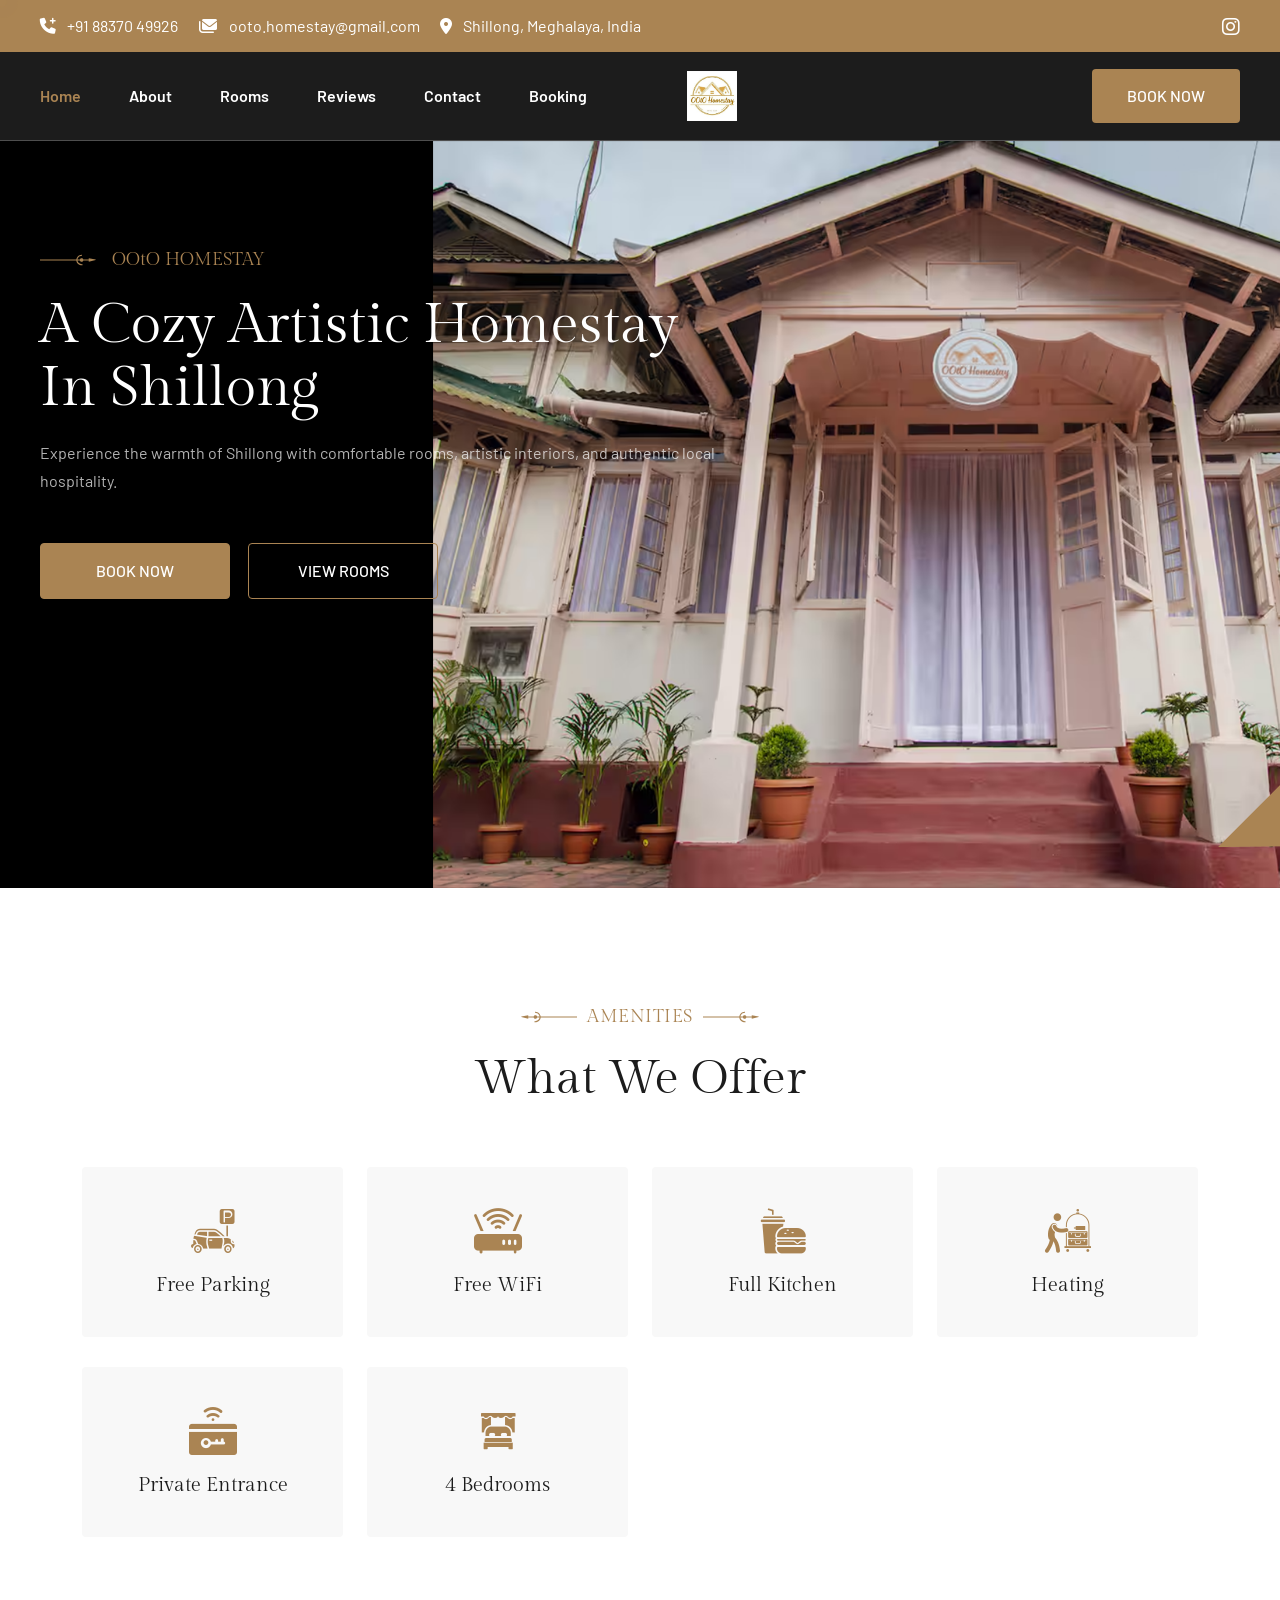
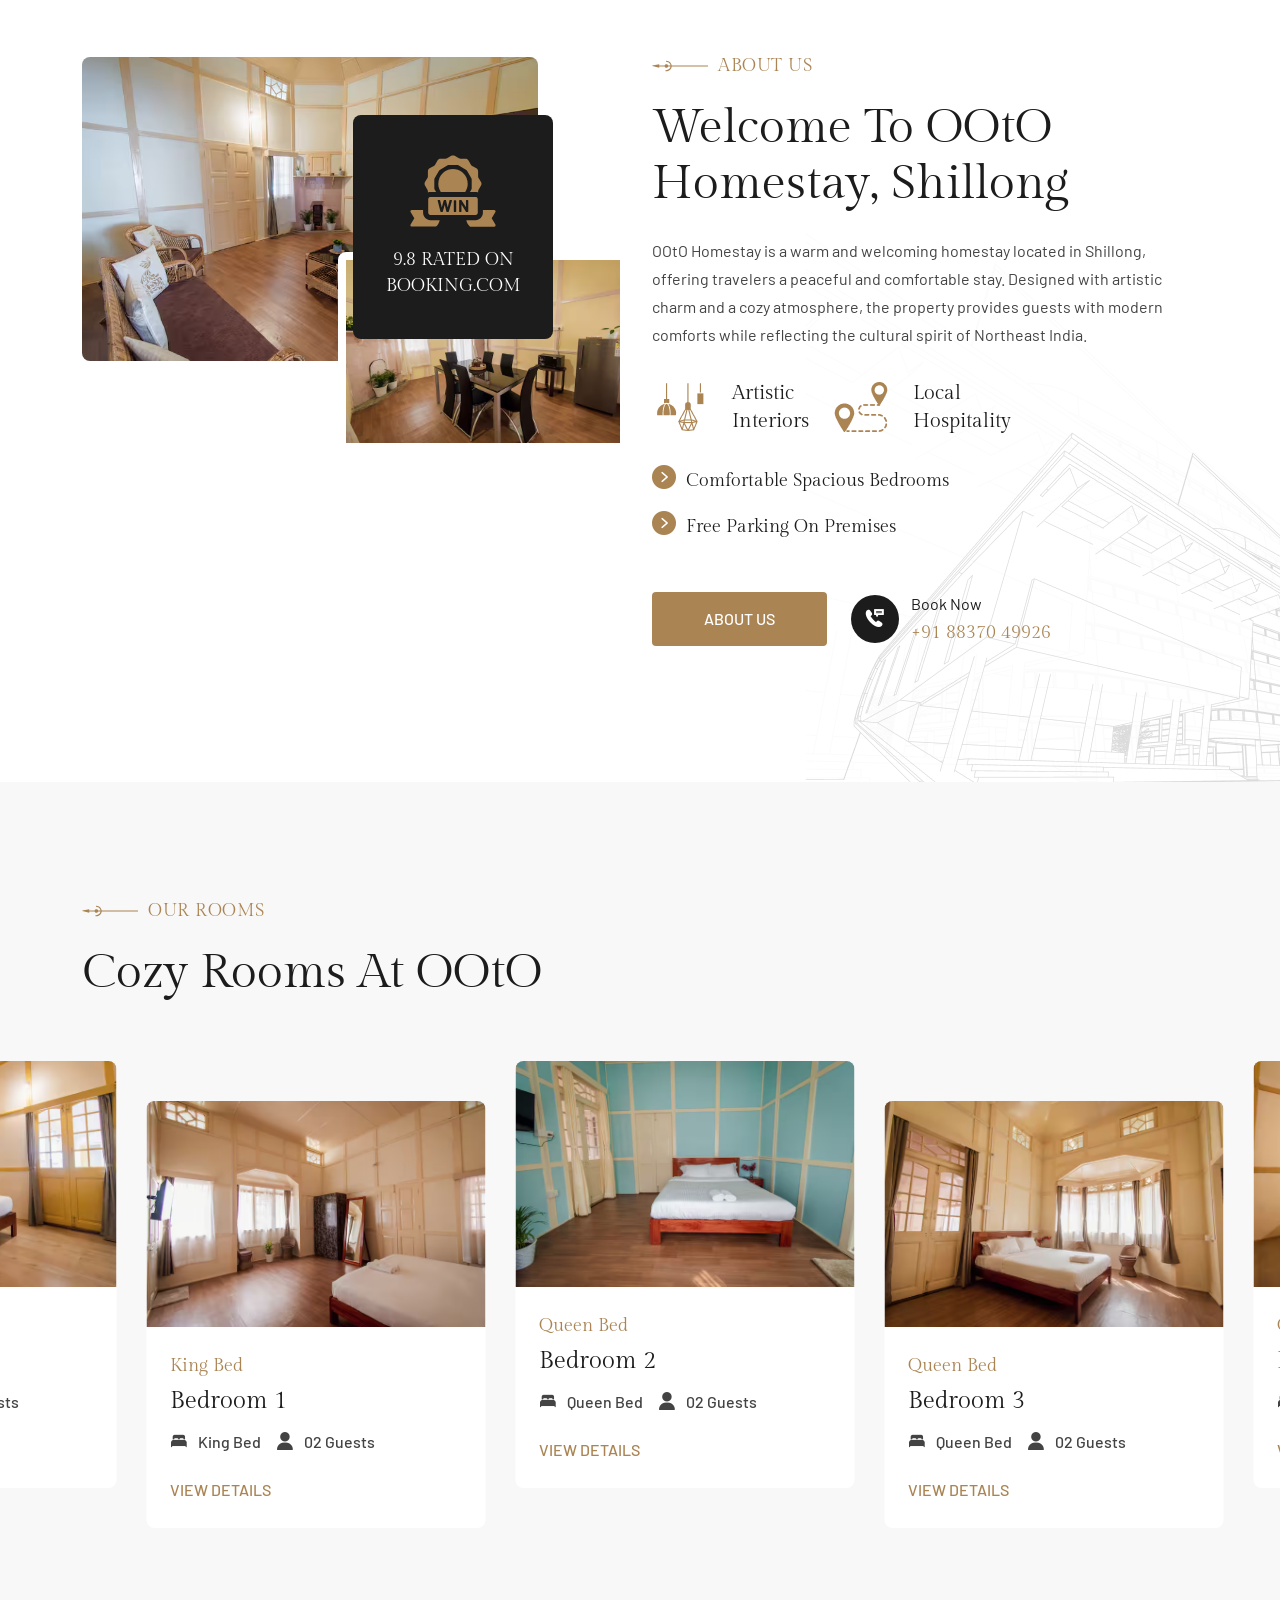
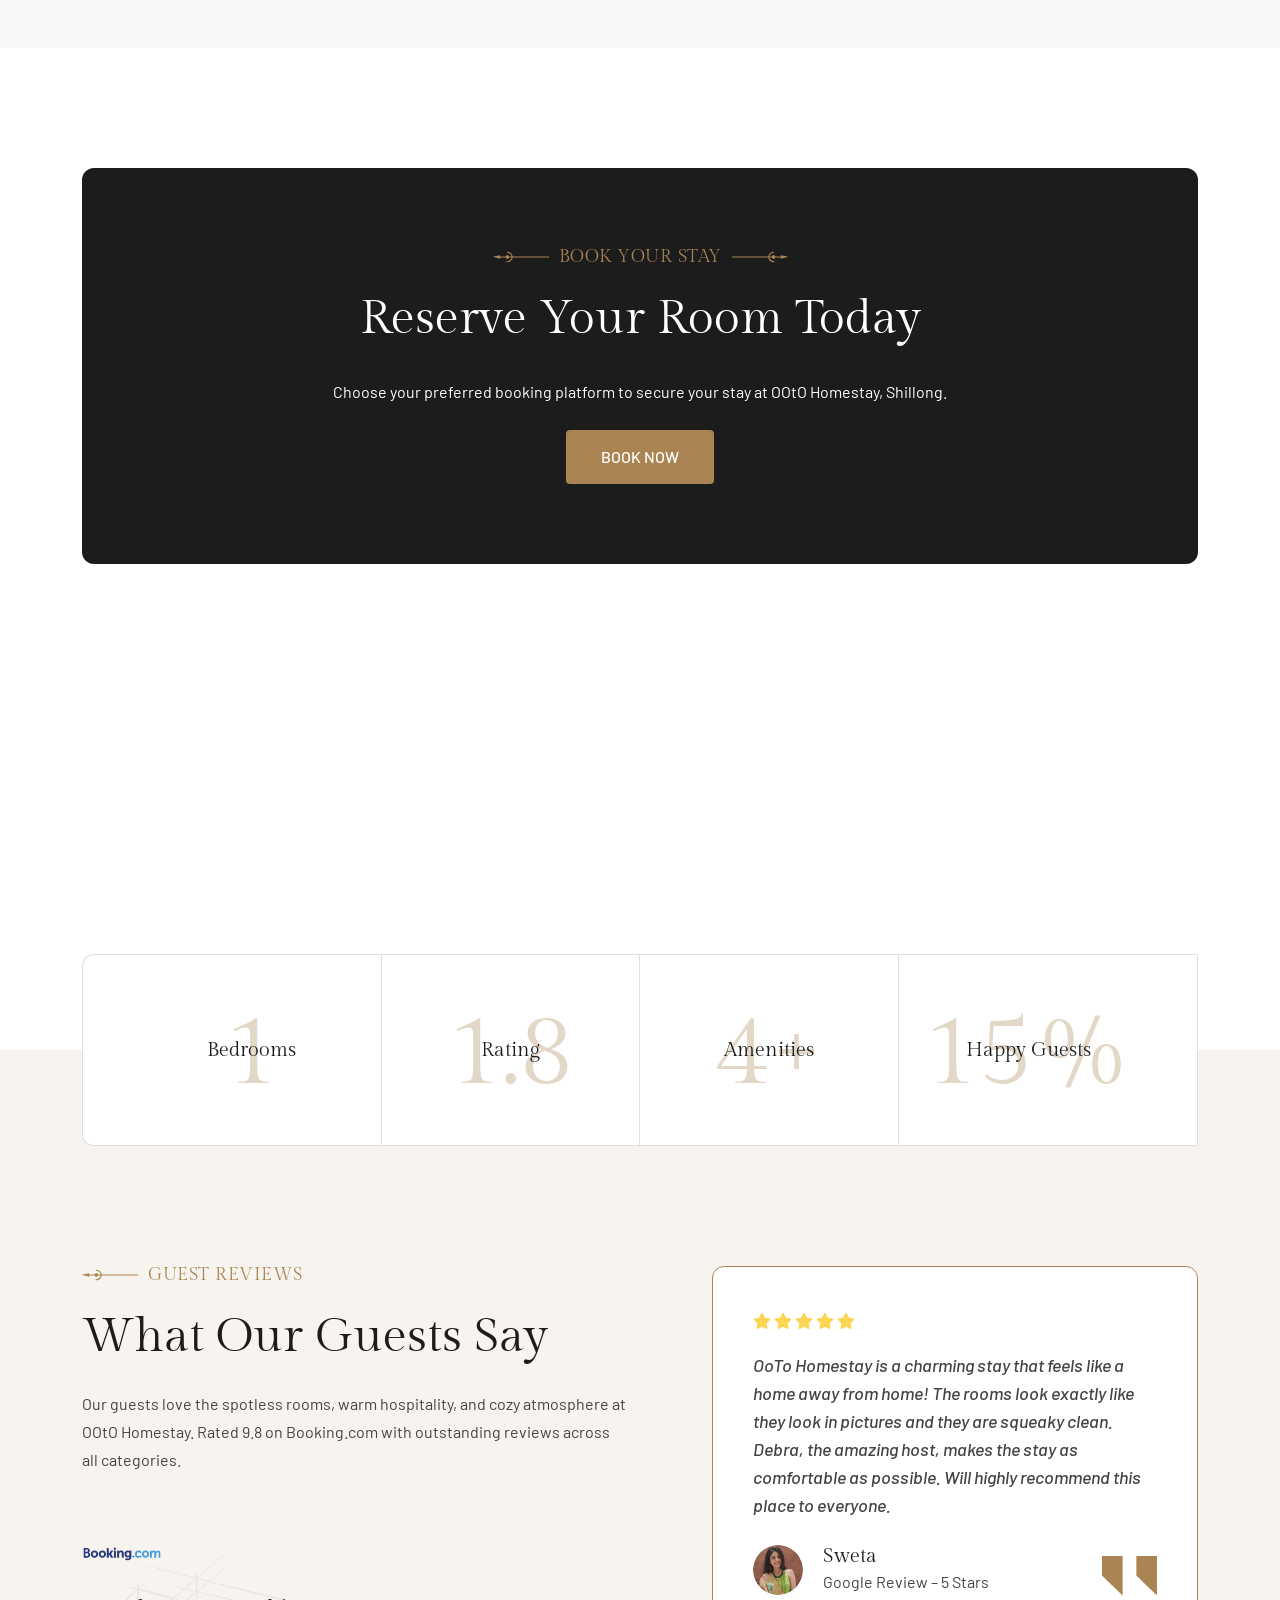
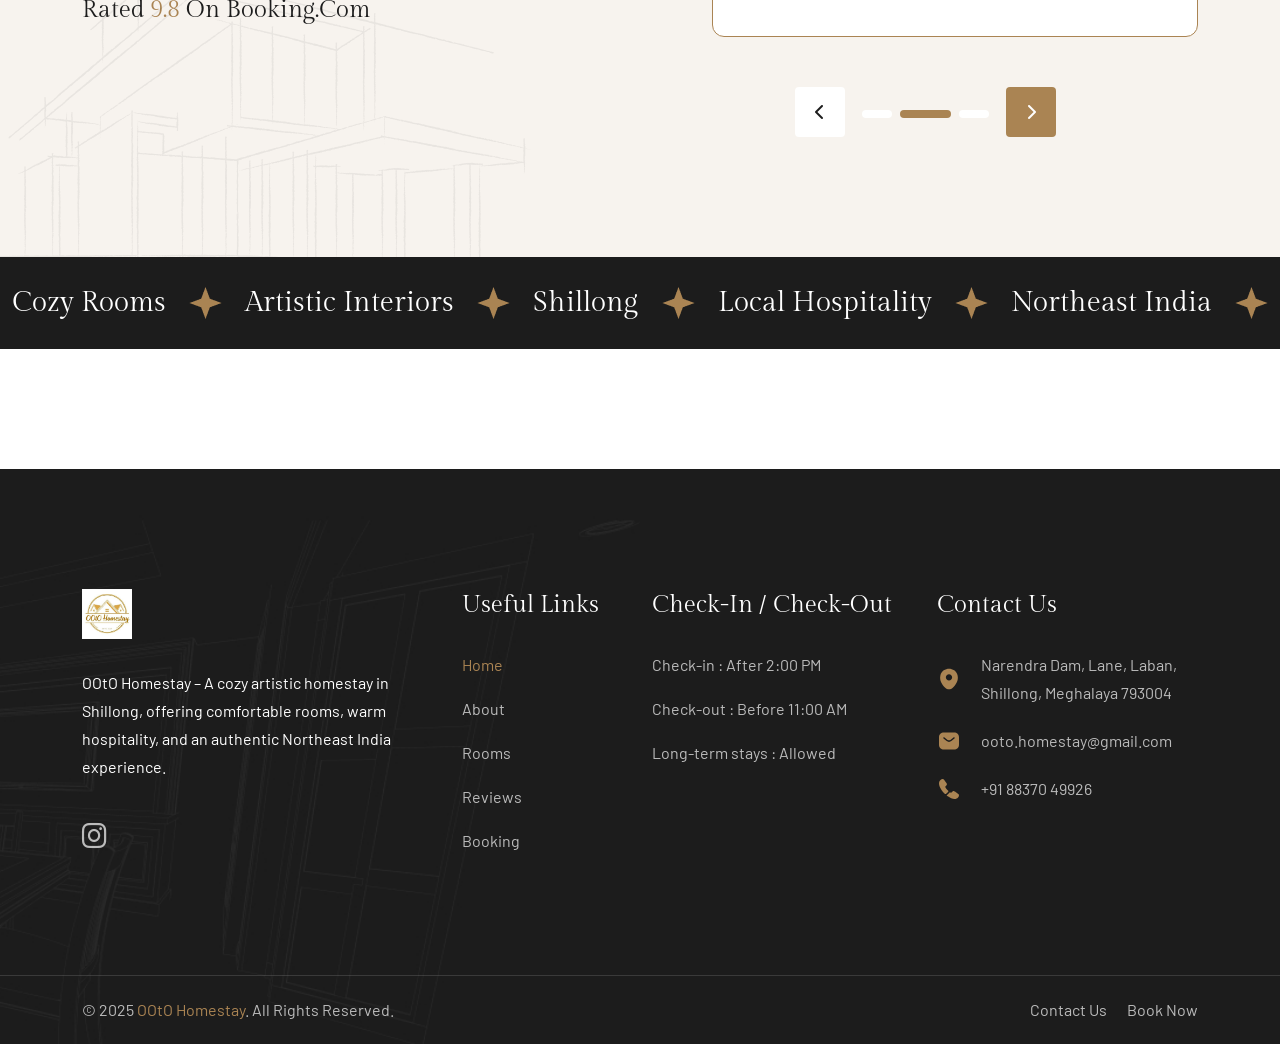
==== commit 0060741e: "Fix image casing for bedroom-3 and bedroom-4 main images" ====
--- a/index.html
+++ b/index.html
@@ -509,8 +509,8 @@
                     <div class="swiper-slide">
                         <div class="gt-room-box-items style-margin">
                             <div class="gt-thumb">
-                                <img src="assets/img/ooto/bedroom-3/Main.avif" alt="Bedroom 3">
-                                <img src="assets/img/ooto/bedroom-3/Main.avif" alt="Bedroom 3">
+                                <img src="assets/img/ooto/bedroom-3/main.avif" alt="Bedroom 3">
+                                <img src="assets/img/ooto/bedroom-3/main.avif" alt="Bedroom 3">
                             </div>
                             <div class="gt-content">
                                 <a href="room.html" class="gt-post-cat">Queen Bed</a>
@@ -532,8 +532,8 @@
                     <div class="swiper-slide">
                         <div class="gt-room-box-items">
                             <div class="gt-thumb">
-                                <img src="assets/img/ooto/bedroom-4/Main.avif" alt="Bedroom 4">
-                                <img src="assets/img/ooto/bedroom-4/Main.avif" alt="Bedroom 4">
+                                <img src="assets/img/ooto/bedroom-4/main.avif" alt="Bedroom 4">
+                                <img src="assets/img/ooto/bedroom-4/main.avif" alt="Bedroom 4">
                             </div>
                             <div class="gt-content">
                                 <a href="room.html" class="gt-post-cat">Queen Bed</a>
